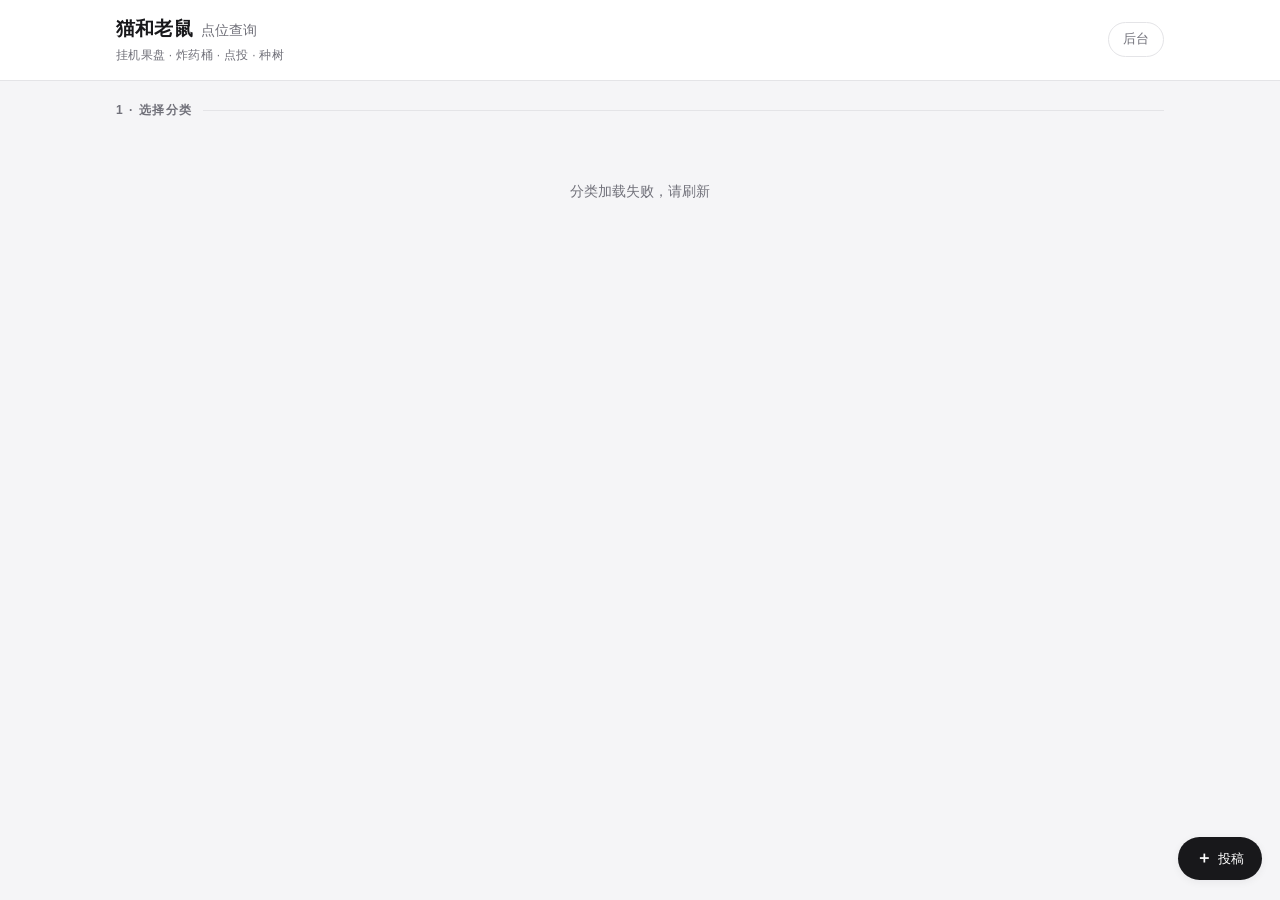
==== templates/index.html @ bf08dbe4 "init: Flask 骨架 + 分类/地图主题/具体地图三级联动前端" ====
<!DOCTYPE html>
<html lang="zh-CN">
<head>
  <meta charset="UTF-8">
  <meta name="viewport" content="width=device-width, initial-scale=1.0, viewport-fit=cover">
  <title>猫和老鼠手游 · 点位查询</title>
  <link rel="stylesheet" href="/static/css/style.css">
</head>
<body>

<header class="site-header">
  <div class="header-inner">
    <div class="header-left">
      <h1 class="logo">猫和老鼠<span>点位查询</span></h1>
      <p class="subtitle">挂机果盘 · 炸药桶 · 点投 · 种树</p>
    </div>
    <a class="header-link" href="/admin">后台</a>
  </div>
</header>

<main class="container">

  <!-- 第一层：分类 Tab -->
  <section class="layer" id="layer1">
    <div class="layer-label">1 · 选择分类</div>
    <div class="cat-tabs" id="catTabs"><!-- JS 渲染 --></div>
  </section>

  <!-- 第二层：地图主题 -->
  <section class="layer" id="layer2" hidden>
    <div class="layer-label">2 · 选择地图主题</div>
    <div class="chip-row" id="groupChips"><!-- JS 渲染 --></div>
  </section>

  <!-- 第三层：具体地图 -->
  <section class="layer" id="layer3" hidden>
    <div class="layer-label">3 · 选择具体地图</div>
    <div class="chip-row" id="mapChips"><!-- JS 渲染 --></div>
  </section>

  <!-- 点位网格 -->
  <section class="layer" id="pointsArea" hidden>
    <div class="layer-label" id="pointsTitle">点位展示</div>
    <div class="map-banner" id="mapBanner" hidden>
      <img src="" alt="" class="map-banner-img">
      <span class="map-banner-name"></span>
    </div>
    <div class="grid" id="pointsGrid"></div>
  </section>

</main>

<div class="fab-wrap">
  <button class="fab" id="openSubmit">＋<span>投稿</span></button>
</div>

<!-- 投稿弹窗 -->
<div class="modal-mask" id="submitModal" hidden>
  <div class="modal glass">
    <button class="modal-close" id="closeSubmit" aria-label="关闭">✕</button>
    <h2 class="modal-title">投稿新点位</h2>
    <form id="submitForm" enctype="multipart/form-data" novalidate>
      <div class="form-group">
        <label>分类</label>
        <select name="category_l1" id="fCat" required><option value="">请选择</option></select>
      </div>
      <div class="form-group">
        <label>地图主题</label>
        <select name="map_group_l2" id="fGroup" required disabled><option value="">先选分类</option></select>
      </div>
      <div class="form-group">
        <label>具体地图</label>
        <select name="map_name_l3" id="fMap" required disabled><option value="">先选主题</option></select>
      </div>
      <div class="form-group">
        <label>点位描述</label>
        <input type="text" name="title" id="fTitle" maxlength="60" placeholder="例：二楼右侧墙角，木桶堆旁" required>
      </div>
      <div class="form-group">
        <label>点位图片（PNG）</label>
        <div class="file-drop" id="fileDrop">
          <input type="file" name="image" id="fImage" accept=".png,.jpg,.jpeg,.webp,.gif,.bmp" required>
          <div class="file-hint" id="fileHint">点击或拖拽图片到这里</div>
          <img class="file-preview" id="filePreview" alt="预览" hidden>
        </div>
      </div>
      <div class="form-group">
        <label>投稿人邮箱（选填）</label>
        <input type="email" name="submitter_email" id="fEmail" placeholder="用于审核结果通知">
      </div>
      <div class="form-msg" id="formMsg" hidden></div>
      <button type="submit" class="btn-primary" id="submitBtn">提交投稿</button>
    </form>
  </div>
</div>

<!-- 原图查看弹窗 -->
<div class="modal-mask" id="lightbox" hidden>
  <div class="lightbox glass">
    <button class="modal-close" id="closeLightbox" aria-label="关闭">✕</button>
    <img id="lbImg" src="" alt="点位原图">
    <p id="lbTitle" class="lightbox-title"></p>
  </div>
</div>

<!-- 轻提示 -->
<div class="toast" id="toast" hidden></div>

<script src="/static/js/main.js"></script>
</body>
</html>
---- static/css/style.css ----
/* ============================================================
   猫和老鼠点位查询 · 简约中性主题
   风格参考 tjwiki：浅灰底、白卡片、细边框、克制的蓝色焦点
   ============================================================ */

:root {
  --bg: #f5f5f7;
  --surface: #ffffff;
  --surface-2: #fafafa;
  --border: #e4e4e7;
  --border-strong: #d4d4d8;
  --text: #18181b;
  --text-dim: #71717a;
  --accent: #2563eb;
  --accent-dark: #1d4ed8;
  --accent-soft: rgba(37, 99, 235, 0.06);
  --danger: #dc2626;
  --ok: #16a34a;
  --shadow-sm: 0 1px 2px rgba(24, 24, 27, 0.04);
  --shadow-md: 0 2px 8px rgba(24, 24, 27, 0.06);
  --radius: 10px;
}

* { margin: 0; padding: 0; box-sizing: border-box; }

html { -webkit-text-size-adjust: 100%; }

body {
  font-family: -apple-system, BlinkMacSystemFont, "PingFang SC", "Noto Sans SC",
    "Microsoft YaHei", "Segoe UI", Roboto, sans-serif;
  background: var(--bg);
  color: var(--text);
  line-height: 1.6;
  min-height: 100vh;
  padding-bottom: 96px;
  -webkit-font-smoothing: antialiased;
}

img { max-width: 100%; display: block; }
button { font-family: inherit; cursor: pointer; }
[hidden] { display: none !important; }

/* ---------------- 头部 ---------------- */

.site-header {
  background: var(--surface);
  border-bottom: 1px solid var(--border);
  position: sticky;
  top: 0;
  z-index: 50;
}

.header-inner {
  max-width: 1080px;
  margin: 0 auto;
  padding: 14px 16px;
  display: flex;
  align-items: center;
  justify-content: space-between;
  gap: 12px;
}

.header-left { min-width: 0; }

.logo {
  font-size: 19px;
  font-weight: 700;
  letter-spacing: 0.2px;
  display: flex;
  align-items: baseline;
  gap: 8px;
}
.logo span {
  color: var(--text-dim);
  font-size: 14px;
  font-weight: 500;
}
.subtitle {
  font-size: 12px;
  color: var(--text-dim);
  margin-top: 2px;
  letter-spacing: 0.3px;
}

.header-link {
  flex-shrink: 0;
  font-size: 13px;
  color: var(--text-dim);
  text-decoration: none;
  padding: 6px 14px;
  border: 1px solid var(--border);
  border-radius: 999px;
  transition: border-color 0.15s ease, color 0.15s ease;
}
.header-link:hover { border-color: var(--border-strong); color: var(--text); }

/* ---------------- 布局 ---------------- */

.container { max-width: 1080px; margin: 0 auto; padding: 20px 16px; }

.layer { margin-bottom: 24px; }

.layer-label {
  font-size: 12px;
  font-weight: 600;
  color: var(--text-dim);
  letter-spacing: 1.5px;
  margin-bottom: 12px;
  display: flex;
  align-items: center;
  gap: 10px;
}
.layer-label::after {
  content: "";
  flex: 1;
  height: 1px;
  background: var(--border);
}

.list-toolbar {
  display: flex;
  align-items: center;
  justify-content: space-between;
  gap: 10px;
}

/* ---------------- 第一层 Tab ---------------- */

.cat-tabs {
  display: grid;
  grid-template-columns: repeat(auto-fit, minmax(150px, 1fr));
  gap: 10px;
}

.cat-tab {
  padding: 13px 10px;
  border: 1px solid var(--border);
  border-radius: var(--radius);
  background: var(--surface);
  color: var(--text);
  font-size: 14px;
  font-weight: 600;
  text-align: center;
  transition: border-color 0.15s ease, background 0.15s ease, transform 0.15s ease;
}
.cat-tab:hover { border-color: var(--border-strong); transform: translateY(-1px); }
.cat-tab.active {
  background: var(--accent);
  border-color: var(--accent);
  color: #fff;
}

/* ---------------- 第二、三层 chip ---------------- */

.chip-row {
  display: flex;
  flex-wrap: wrap;
  gap: 8px;
}

.chip {
  padding: 7px 16px;
  border: 1px solid var(--border);
  border-radius: 999px;
  background: var(--surface);
  color: var(--text);
  font-size: 13px;
  font-weight: 500;
  transition: border-color 0.15s ease, background 0.15s ease, color 0.15s ease;
}
.chip:hover { border-color: var(--border-strong); }
.chip.active {
  background: var(--accent);
  border-color: var(--accent);
  color: #fff;
}

/* ---------------- 第二、三层：地图卡片 ---------------- */

.map-card-grid {
  display: grid;
  grid-template-columns: repeat(auto-fill, minmax(140px, 1fr));
  gap: 12px;
}

.map-card {
  display: flex;
  flex-direction: column;
  align-items: stretch;
  padding: 0;
  border: 1px solid var(--border);
  border-radius: var(--radius);
  background: var(--surface);
  overflow: hidden;
  text-align: left;
  transition: border-color 0.15s ease, box-shadow 0.15s ease, transform 0.15s ease;
}
.map-card:hover { border-color: var(--border-strong); transform: translateY(-2px); box-shadow: var(--shadow-md); }
.map-card.active {
  border-color: var(--accent);
  box-shadow: 0 0 0 1px var(--accent) inset;
}
.map-card-thumb {
  position: relative;
  display: block;
  width: 100%;
  padding-top: 100%; /* 1:1：主题缩略图均为正方形，完整显示不裁剪 */
  overflow: hidden;
  background: var(--surface-2);
}
.map-card-thumb img {
  position: absolute;
  inset: 0;
  width: 100%;
  height: 100%;
  object-fit: cover;
  transition: transform 0.25s ease;
}
.map-card-placeholder {
  position: absolute;
  inset: 0;
  background: var(--surface-2);
}
.map-card:hover .map-card-thumb img { transform: scale(1.03); }
.map-card-name {
  display: block;
  padding: 8px 10px 9px;
  font-size: 13px;
  font-weight: 600;
  line-height: 1.4;
  white-space: nowrap;
  overflow: hidden;
  text-overflow: ellipsis;
}
.map-card.active .map-card-name { color: var(--accent); }

/* ---------------- 地图整图横幅 ---------------- */

.map-banner {
  position: relative;
  border-radius: var(--radius);
  overflow: hidden;
  border: 1px solid var(--border);
  background: var(--surface-2);
  margin-bottom: 16px;
}
.map-banner-img {
  width: 100%;
  max-height: 360px;
  object-fit: contain; /* 整图比例差异大（1.26~4.34），contain 保证完整显示不裁剪 */
  display: block;
  margin: 0 auto;
}
.map-banner-name {
  position: absolute;
  left: 12px;
  bottom: 12px;
  padding: 5px 14px;
  border-radius: 999px;
  background: rgba(24, 24, 27, 0.72);
  color: #fff;
  font-size: 13px;
  font-weight: 600;
  backdrop-filter: blur(4px);
}

/* ---------------- 点位网格 ---------------- */

.grid {
  display: grid;
  grid-template-columns: repeat(auto-fill, minmax(160px, 1fr));
  gap: 14px;
}

.point-card {
  border-radius: var(--radius);
  overflow: hidden;
  background: var(--surface);
  border: 1px solid var(--border);
  color: var(--text);
  cursor: pointer;
  transition: border-color 0.15s ease, box-shadow 0.15s ease, transform 0.15s ease;
}
.point-card:hover {
  border-color: var(--border-strong);
  transform: translateY(-2px);
  box-shadow: var(--shadow-md);
}

.thumb-wrap {
  aspect-ratio: 1 / 1;
  overflow: hidden;
  background: var(--surface-2);
}
.thumb-wrap img {
  width: 100%;
  height: 100%;
  object-fit: cover;
  opacity: 0;
  transition: opacity 0.3s ease;
}
.thumb-wrap img.loaded { opacity: 1; }

.card-body { padding: 9px 10px 11px; }
.card-title {
  font-size: 13px;
  font-weight: 600;
  line-height: 1.45;
  display: -webkit-box;
  -webkit-line-clamp: 2;
  -webkit-box-orient: vertical;
  overflow: hidden;
}

/* ---------------- 骨架屏 ---------------- */

.skeleton-card {
  border-radius: var(--radius);
  background: var(--surface);
  border: 1px solid var(--border);
  overflow: hidden;
}
.skeleton-block {
  position: relative;
  overflow: hidden;
  background: var(--surface-2);
}
.skeleton-block::after {
  content: "";
  position: absolute;
  inset: 0;
  transform: translateX(-100%);
  background: linear-gradient(90deg, transparent, rgba(255, 255, 255, 0.7), transparent);
  animation: shimmer 1.3s infinite;
}
@keyframes shimmer {
  100% { transform: translateX(100%); }
}
.sk-img { aspect-ratio: 1 / 1; }
.sk-line { height: 12px; margin: 8px 10px 6px; border-radius: 6px; }
.sk-line.short { width: 55%; }

.empty, .loading-text {
  text-align: center;
  color: var(--text-dim);
  padding: 48px 0;
  font-size: 14px;
}

/* ---------------- 投稿 FAB ---------------- */

.fab-wrap {
  position: fixed;
  right: 18px;
  bottom: 20px;
  z-index: 60;
}
.fab {
  display: flex;
  align-items: center;
  gap: 6px;
  padding: 11px 18px;
  border: none;
  border-radius: 999px;
  background: var(--text);
  color: #fff;
  font-size: 16px;
  font-weight: 600;
  box-shadow: var(--shadow-md);
  transition: background 0.15s ease, transform 0.15s ease;
}
.fab:hover { background: #3f3f46; transform: scale(1.03); }
.fab span { font-size: 13px; font-weight: 500; }

/* ---------------- 弹窗 ---------------- */

.modal-mask {
  position: fixed;
  inset: 0;
  background: rgba(24, 24, 27, 0.45);
  display: flex;
  align-items: center;
  justify-content: center;
  padding: 16px;
  z-index: 100;
  animation: fadeIn 0.2s ease;
}
@keyframes fadeIn { from { opacity: 0; } to { opacity: 1; } }

.glass {
  background: var(--surface);
  border: 1px solid var(--border);
  border-radius: 14px;
  box-shadow: var(--shadow-md);
}

.modal {
  position: relative;
  width: 100%;
  max-width: 460px;
  max-height: 90vh;
  overflow-y: auto;
  padding: 26px 22px;
  color: var(--text);
}
.modal-title { font-size: 18px; margin-bottom: 18px; font-weight: 700; }

.modal-close {
  position: absolute;
  top: 12px;
  right: 12px;
  width: 32px;
  height: 32px;
  border: none;
  border-radius: 50%;
  background: var(--surface-2);
  color: var(--text-dim);
  font-size: 15px;
  transition: background 0.15s ease, color 0.15s ease;
}
.modal-close:hover { background: var(--border); color: var(--text); }

.form-group { margin-bottom: 15px; }
.form-group label {
  display: block;
  font-size: 12px;
  color: var(--text-dim);
  margin-bottom: 6px;
  font-weight: 600;
}
.form-group select,
.form-group input[type="text"],
.form-group input[type="email"],
.form-group input[type="password"],
.login-card input,
.file-row-title {
  width: 100%;
  padding: 9px 12px;
  border: 1px solid var(--border);
  border-radius: 8px;
  background: var(--surface);
  color: var(--text);
  font-size: 14px;
  outline: none;
  transition: border-color 0.15s ease;
}
.form-group select:focus,
.form-group input:focus,
.login-card input:focus,
.file-row-title:focus {
  border-color: var(--accent);
}
.form-group select option { color: var(--text); background: #fff; }
.form-group select:disabled { opacity: 0.5; cursor: not-allowed; }

.file-drop {
  position: relative;
  border: 1.5px dashed var(--border-strong);
  border-radius: 10px;
  padding: 14px;
  text-align: center;
  cursor: pointer;
  transition: border-color 0.15s ease, background 0.15s ease;
}
.file-drop:hover, .file-drop.dragover { border-color: var(--accent); background: var(--accent-soft); }
.file-drop input[type="file"] {
  position: absolute;
  inset: 0;
  opacity: 0;
  cursor: pointer;
}
.file-hint { font-size: 13px; color: var(--text-dim); padding: 18px 0; }
.file-preview { max-height: 180px; margin: 0 auto; border-radius: 8px; }

.file-list { margin-top: 12px; display: flex; flex-direction: column; gap: 10px; }
.file-row {
  display: flex;
  gap: 10px;
  align-items: center;
  padding: 10px;
  border: 1px solid var(--border);
  border-radius: 10px;
  background: var(--surface);
}
.file-row-thumb {
  width: 56px;
  height: 56px;
  object-fit: cover;
  border-radius: 8px;
  flex-shrink: 0;
  background: var(--surface-2);
}
.file-row-info { flex: 1; min-width: 0; display: flex; flex-direction: column; gap: 6px; }
.file-row-name {
  font-size: 12px;
  color: var(--text-dim);
  white-space: nowrap;
  overflow: hidden;
  text-overflow: ellipsis;
}

.form-msg {
  font-size: 13px;
  padding: 9px 12px;
  border-radius: 8px;
  margin-bottom: 12px;
}
.form-msg.error { background: rgba(220, 38, 38, 0.06); color: var(--danger); border: 1px solid rgba(220, 38, 38, 0.2); }
.form-msg.ok { background: rgba(22, 163, 74, 0.06); color: var(--ok); border: 1px solid rgba(22, 163, 74, 0.2); }

.btn-primary {
  width: 100%;
  padding: 11px;
  border: none;
  border-radius: 8px;
  background: var(--accent);
  color: #fff;
  font-size: 15px;
  font-weight: 600;
  transition: background 0.15s ease;
}
.btn-primary:hover { background: var(--accent-dark); }
.btn-primary:disabled { opacity: 0.6; cursor: not-allowed; }

/* ---------------- 原图灯箱 ---------------- */

.lightbox {
  max-width: 92vw;
  max-height: 92vh;
  overflow: hidden;
  padding: 16px;
  text-align: center;
}
.lightbox img {
  max-width: 100%;
  max-height: 76vh;
  border-radius: 10px;
  object-fit: contain;
}
.lightbox-title {
  margin-top: 12px;
  font-size: 14px;
  color: var(--text-dim);
}

/* ---------------- 提示 Toast ---------------- */

.toast {
  position: fixed;
  left: 50%;
  bottom: 90px;
  transform: translateX(-50%);
  background: #27272a;
  color: #fff;
  padding: 10px 20px;
  border-radius: 999px;
  font-size: 13px;
  z-index: 200;
  box-shadow: var(--shadow-md);
  animation: fadeIn 0.25s ease;
}

/* ---------------- 后台 ---------------- */

.admin-body { padding-bottom: 30px; }

.btn-ghost {
  padding: 7px 16px;
  border: 1px solid var(--border);
  border-radius: 999px;
  background: var(--surface);
  color: var(--text-dim);
  font-size: 13px;
  transition: border-color 0.15s ease, color 0.15s ease;
}
.btn-ghost:hover { border-color: var(--border-strong); color: var(--text); }

.admin-tabs { display: flex; flex-wrap: wrap; gap: 8px; margin-bottom: 20px; }

.admin-list { display: flex; flex-direction: column; gap: 12px; }

.admin-card {
  display: flex;
  gap: 14px;
  align-items: center;
  padding: 12px;
}
.admin-thumb {
  width: 84px;
  height: 84px;
  object-fit: cover;
  border-radius: 8px;
  cursor: pointer;
  flex-shrink: 0;
  background: var(--surface-2);
}
.admin-info { flex: 1; min-width: 0; }
.admin-title { font-size: 15px; font-weight: 700; margin-bottom: 4px; }
.admin-meta { font-size: 12px; color: var(--text-dim); margin-top: 2px; word-break: break-all; }
.admin-actions { display: flex; flex-direction: column; gap: 8px; flex-shrink: 0; }

.btn-ok, .btn-no {
  padding: 7px 16px;
  border: none;
  border-radius: 999px;
  font-size: 13px;
  font-weight: 600;
  color: #fff;
}
.btn-ok { background: var(--ok); }
.btn-no { background: var(--danger); }

/* ---------------- 登录页 ---------------- */

.login-wrap {
  min-height: 100vh;
  display: flex;
  align-items: center;
  justify-content: center;
  padding: 16px;
}
.login-card {
  width: 100%;
  max-width: 380px;
  padding: 32px 26px;
}
.login-logo { font-size: 20px; text-align: center; margin-bottom: 24px; font-weight: 700; }

/* ---------------- 响应式微调 ---------------- */

@media (max-width: 480px) {
  .grid { grid-template-columns: repeat(2, 1fr); gap: 12px; }
  .cat-tabs { grid-template-columns: repeat(2, 1fr); }
  .cat-tab { font-size: 13px; padding: 11px 8px; }
  .fab span { display: none; }
  .fab { padding: 14px; }
  .admin-card { flex-wrap: wrap; }
  .admin-actions { flex-direction: row; width: 100%; }
  .admin-actions button { flex: 1; }
}

@media (min-width: 720px) {
  .grid { grid-template-columns: repeat(auto-fill, minmax(190px, 1fr)); }
}
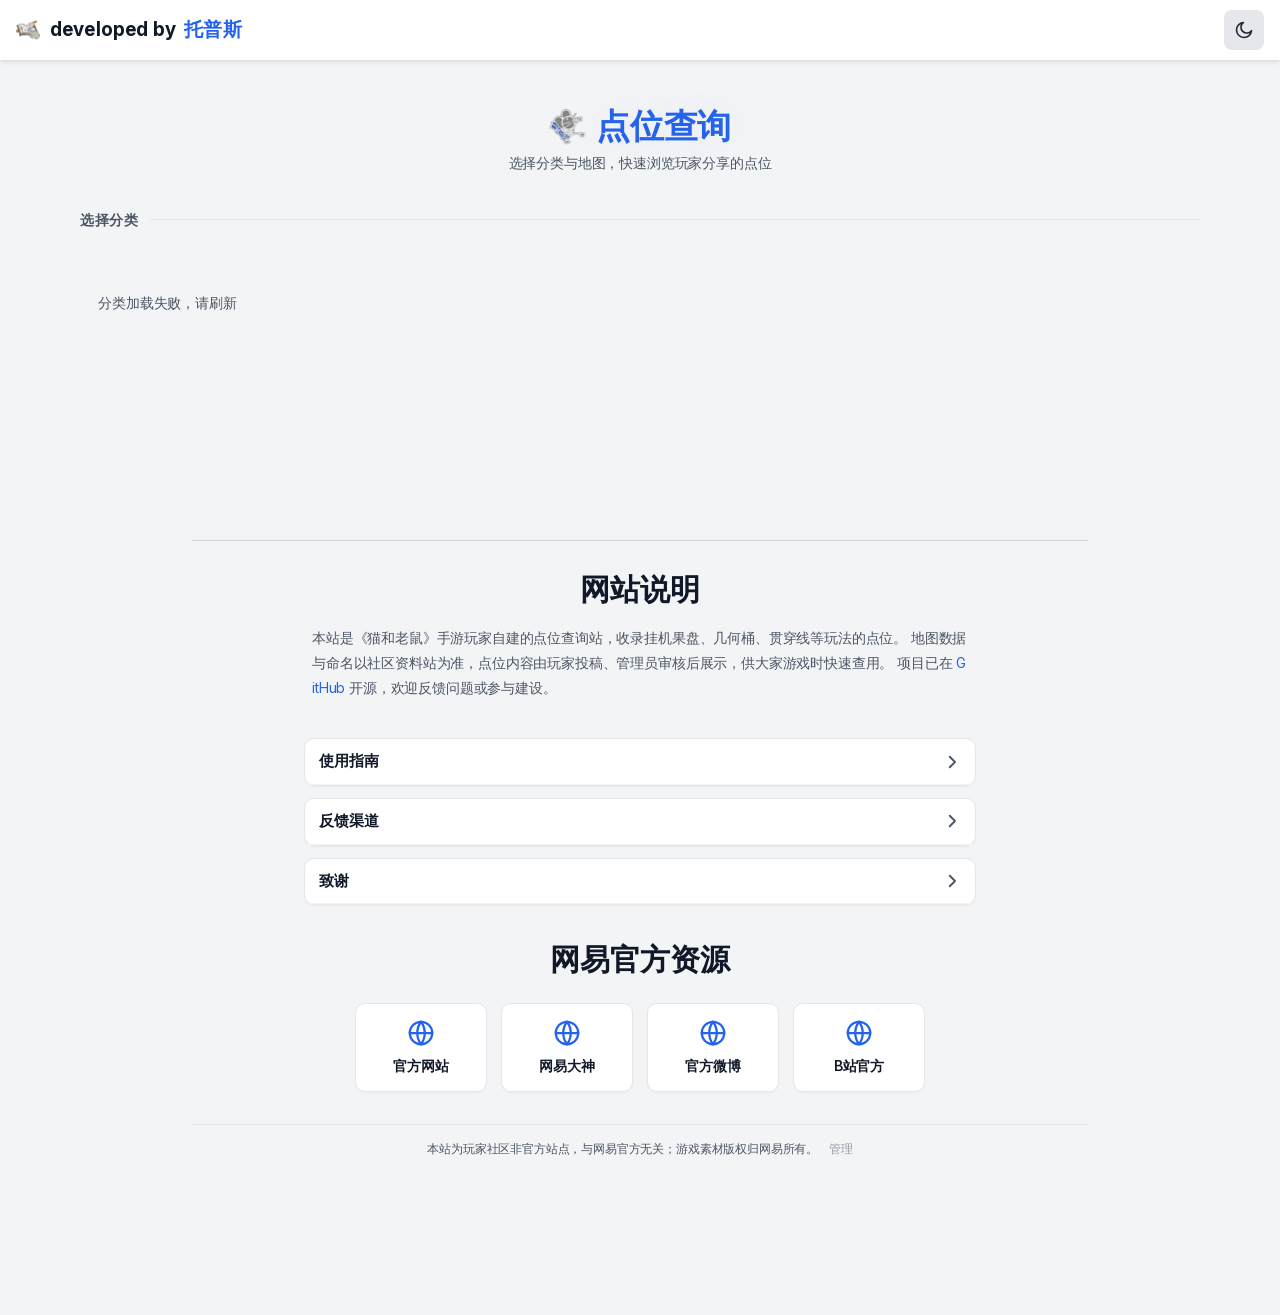
==== commit 7c05361c: "feat: 卡片hover特效对齐tjwiki，后台入口改页脚低调管理链接" ====
--- a/templates/index.html
+++ b/templates/index.html
@@ -3,44 +3,93 @@
 <head>
   <meta charset="UTF-8">
   <meta name="viewport" content="width=device-width, initial-scale=1.0, viewport-fit=cover">
-  <title>猫和老鼠手游 · 点位查询</title>
+  <title>道具点位查询</title>
+  <link rel="icon" type="image/png" href="/static/images/mice/莱恩.png">
+  <script src="/static/js/theme.js"></script>
   <link rel="stylesheet" href="/static/css/style.css">
 </head>
 <body>
 
 <header class="site-header">
   <div class="header-inner">
-    <div class="header-left">
-      <h1 class="logo">猫和老鼠<span>点位查询</span></h1>
-      <p class="subtitle">挂机果盘 · 炸药桶 · 点投 · 种树</p>
-    </div>
-    <a class="header-link" href="/admin">后台</a>
+    <span class="logo"><img class="logo-icon" src="/static/images/icons/inquiry.png" alt="">developed by <a class="logo-credit" href="https://space.bilibili.com/489447581" target="_blank" rel="noopener noreferrer">托普斯</a></span>
+    <nav class="header-nav">
+      <button class="nav-icon-btn" id="darkToggle" aria-label="切换深色模式">
+        <svg class="icon-sun" fill="none" viewBox="0 0 24 24" stroke="currentColor" stroke-width="2">
+          <circle cx="12" cy="12" r="5" stroke="currentColor" stroke-width="2"/>
+          <path stroke-linecap="round" stroke-linejoin="round" stroke-width="2"
+                d="M12 1v2M12 21v2M4.22 4.22l1.42 1.42M18.36 18.36l1.42 1.42M1 12h2M21 12h2M4.22 19.78l1.42-1.42M18.36 5.64l1.42-1.42"/>
+        </svg>
+        <svg class="icon-moon" fill="none" viewBox="0 0 24 24" stroke="currentColor" stroke-width="2">
+          <path stroke-linecap="round" stroke-linejoin="round" stroke-width="2"
+                d="M21 12.79A9 9 0 1111.21 3a7 7 0 109.79 9.79z"/>
+        </svg>
+      </button>
+    </nav>
   </div>
 </header>
 
 <main class="container">
 
-  <!-- 第一层：分类 Tab -->
+  <header class="page-header">
+    <h1 class="page-title"><img class="page-title-icon" src="/static/images/mouseSkills/莱恩1-蓝图.png" alt="">点位查询</h1>
+    
+    <p class="page-sub">选择分类与地图，快速浏览玩家分享的点位</p>
+  </header>
+
+  <!-- 第一层：分类 -->
   <section class="layer" id="layer1">
-    <div class="layer-label">1 · 选择分类</div>
+    <div class="layer-label"> 选择分类</div>
     <div class="cat-tabs" id="catTabs"><!-- JS 渲染 --></div>
   </section>
 
-  <!-- 第二层：地图主题 -->
+  <!-- 第二层：地图主题（分类介绍已并入本页） -->
   <section class="layer" id="layer2" hidden>
-    <div class="layer-label">2 · 选择地图主题</div>
-    <div class="chip-row" id="groupChips"><!-- JS 渲染 --></div>
-  </section>
-
-  <!-- 第三层：具体地图 -->
+    <div class="list-toolbar">
+      <button class="btn-ghost" id="backToCats">← 返回分类</button>
+      <div class="layer-label"> 选择地图主题</div>
+    </div>
+    <div class="intro-card glass">
+      <div class="intro-media">
+        <img id="introIcon" src="" alt="">
+      </div>
+      <div class="intro-body">
+        <h2 class="intro-title" id="introTitle"></h2>
+        <p class="intro-desc" id="introDesc"></p>
+        <ul class="intro-tips" id="introTips"></ul>
+      </div>
+    </div>
+    <!-- 分类投稿预览：点入分类即展示该分类下已审核点位（避免投稿少显单薄） -->
+    <div class="preview-block" id="catPreview" hidden>
+      <div class="layer-label">本分类投稿预览</div>
+      <div class="grid" id="catPreviewGrid"></div>
+    </div>
+
+    <div class="map-card-grid" id="groupChips"><!-- JS 渲染 --></div>
+  </section>
+
+  <!-- 具体地图 -->
   <section class="layer" id="layer3" hidden>
-    <div class="layer-label">3 · 选择具体地图</div>
-    <div class="chip-row" id="mapChips"><!-- JS 渲染 --></div>
+    <div class="list-toolbar">
+      <button class="btn-ghost" id="backToGroups">← 返回主题</button>
+      <div class="layer-label">选择具体地图</div>
+    </div>
+
+    <!-- 主题投稿预览：点入地图大类即展示该主题下已审核点位 -->
+    <div class="preview-block" id="groupPreview" hidden>
+      <div class="layer-label">本主题投稿预览</div>
+      <div class="grid" id="groupPreviewGrid"></div>
+    </div>
+
+    <div class="map-card-grid" id="mapChips"><!-- JS 渲染 --></div>
   </section>
 
   <!-- 点位网格 -->
   <section class="layer" id="pointsArea" hidden>
-    <div class="layer-label" id="pointsTitle">点位展示</div>
+    <div class="list-toolbar">
+      <button class="btn-ghost" id="backToMaps">← 返回具体地图</button>
+      <div class="layer-label" id="pointsTitle">点位展示</div>
+    </div>
     <div class="map-banner" id="mapBanner" hidden>
       <img src="" alt="" class="map-banner-img">
       <span class="map-banner-name"></span>
@@ -50,9 +99,121 @@
 
 </main>
 
-<div class="fab-wrap">
-  <button class="fab" id="openSubmit">＋<span>投稿</span></button>
-</div>
+<!-- 右下角投稿卡片（随浏览层级自动预填字段） -->
+<button class="submit-fab" id="fabSubmit" hidden>
+  <svg viewBox="0 0 24 24" fill="none" stroke="currentColor" stroke-width="2" aria-hidden="true">
+    <path stroke-linecap="round" stroke-linejoin="round" d="M12 5v14M5 12h14"/>
+  </svg>
+  <span>投稿</span>
+</button>
+
+<!-- 首页底部（1:1 仿 tjwiki：分隔线 + 网站说明 + CollapseCard 折叠卡 + 站点磁贴 + 版权行） -->
+<footer class="site-footer">
+  <div class="container">
+
+    <!-- 分隔线 -->
+    <div class="footer-divider"></div>
+
+    <!-- 网站说明 -->
+    <section class="footer-about" aria-label="网站说明">
+      <h2 class="footer-about-title">网站说明</h2>
+      <div class="footer-about-body">
+        <p>
+          本站是《猫和老鼠》手游玩家自建的点位查询站，收录挂机果盘、几何桶、贯穿线等玩法的点位。
+          地图数据与命名以社区资料站为准，点位内容由玩家投稿、管理员审核后展示，供大家游戏时快速查用。
+          项目已在 <a class="footer-link" href="https://github.com/Topps2025/TJ_map" target="_blank" rel="noopener noreferrer">GitHub</a> 开源，欢迎反馈问题或参与建设。
+        </p>
+      </div>
+    </section>
+
+    <!-- 折叠卡片（仿 tjwiki CollapseCard） -->
+    <div class="footer-cards">
+      <details class="wiki-card">
+        <summary class="wiki-card-head">
+          <span class="wiki-card-title">使用指南</span>
+          <svg class="chevron" viewBox="0 0 24 24" fill="none" stroke="currentColor" stroke-width="2.5" aria-hidden="true">
+            <path stroke-linecap="round" stroke-linejoin="round" d="M19 9l-7 7-7-7"/>
+          </svg>
+        </summary>
+        <div class="wiki-card-body">
+          <ol class="footer-list">
+            <li>① 顶部选择分类 → 地图主题 → 具体地图，浏览已审核点位</li>
+            <li>② 点击点位卡片可查看原图与描述，多图可左右翻页</li>
+            <li>③ 点开地图大类或具体地图后，点击右下角「投稿」卡片上传点位截图，分类与地图会自动填好</li>
+            <li>④ 投稿经管理员审核通过后，将在对应地图下展示</li>
+          </ol>
+        </div>
+      </details>
+
+      <details class="wiki-card">
+        <summary class="wiki-card-head">
+          <span class="wiki-card-title">反馈渠道</span>
+          <svg class="chevron" viewBox="0 0 24 24" fill="none" stroke="currentColor" stroke-width="2.5" aria-hidden="true">
+            <path stroke-linecap="round" stroke-linejoin="round" d="M19 9l-7 7-7-7"/>
+          </svg>
+        </summary>
+        <div class="wiki-card-body">
+          <p>网站问题、点位纠错或建议，请发送邮件至：<a class="footer-link" href="mailto:1248185594@qq.com">1248185594@qq.com</a></p>
+          <p class="footer-muted">也欢迎在 <a class="footer-link" href="https://github.com/Topps2025/TJ_map" target="_blank" rel="noopener noreferrer">GitHub</a> 提交 Issue 反馈</p>
+        </div>
+      </details>
+
+      <details class="wiki-card">
+        <summary class="wiki-card-head">
+          <span class="wiki-card-title">致谢</span>
+          <svg class="chevron" viewBox="0 0 24 24" fill="none" stroke="currentColor" stroke-width="2.5" aria-hidden="true">
+            <path stroke-linecap="round" stroke-linejoin="round" d="M19 9l-7 7-7-7"/>
+          </svg>
+        </summary>
+        <div class="wiki-card-body">
+          <p class="footer-muted">感谢所有投稿人、审核管理员与测试玩家；致谢名单持续更新中......</p>
+          <p class="thanks-line">
+            <a class="footer-link" href="https://tjwiki.com" target="_blank" rel="noopener noreferrer">猫鼠wiki</a>
+            <a class="footer-link" href="https://space.bilibili.com/1824497379" target="_blank" rel="noopener noreferrer">牛牛</a>
+            <a class="footer-link" href="https://space.bilibili.com/610046657" target="_blank" rel="noopener noreferrer">裕博yb</a>
+            <a class="footer-link" href="https://space.bilibili.com/34094591" target="_blank" rel="noopener noreferrer">摸鱼酵母</a>
+          </p>
+        </div>
+      </details>
+    </div>
+
+    <!-- 网易官方资源（站点磁贴卡片，仿 tjwiki 站点列表 ActionTile） -->
+    <div class="footer-sites-wrap">
+      <h2 class="footer-sites-title">网易官方资源</h2>
+      <div class="footer-sites">
+        <a class="site-tile" href="https://tom.163.com/" target="_blank" rel="noopener noreferrer">
+          <svg class="site-tile-icon" viewBox="0 0 24 24" fill="none" stroke="currentColor" stroke-width="1.8" aria-hidden="true">
+            <circle cx="12" cy="12" r="9"/><path stroke-linecap="round" d="M3 12h18M12 3a15 15 0 0 1 0 18M12 3a15 15 0 0 0 0 18"/>
+          </svg>
+          <span class="site-tile-name">官方网站</span>
+        </a>
+        <a class="site-tile" href="https://ds.163.com/user/9c1c00448e28455781e8fde62830160d/" target="_blank" rel="noopener noreferrer">
+          <svg class="site-tile-icon" viewBox="0 0 24 24" fill="none" stroke="currentColor" stroke-width="1.8" aria-hidden="true">
+            <circle cx="12" cy="12" r="9"/><path stroke-linecap="round" d="M3 12h18M12 3a15 15 0 0 1 0 18M12 3a15 15 0 0 0 0 18"/>
+          </svg>
+          <span class="site-tile-name">网易大神</span>
+        </a>
+        <a class="site-tile" href="https://weibo.com/tnj163" target="_blank" rel="noopener noreferrer">
+          <svg class="site-tile-icon" viewBox="0 0 24 24" fill="none" stroke="currentColor" stroke-width="1.8" aria-hidden="true">
+            <circle cx="12" cy="12" r="9"/><path stroke-linecap="round" d="M3 12h18M12 3a15 15 0 0 1 0 18M12 3a15 15 0 0 0 0 18"/>
+          </svg>
+          <span class="site-tile-name">官方微博</span>
+        </a>
+        <a class="site-tile" href="https://space.bilibili.com/298683153" target="_blank" rel="noopener noreferrer">
+          <svg class="site-tile-icon" viewBox="0 0 24 24" fill="none" stroke="currentColor" stroke-width="1.8" aria-hidden="true">
+            <circle cx="12" cy="12" r="9"/><path stroke-linecap="round" d="M3 12h18M12 3a15 15 0 0 1 0 18M12 3a15 15 0 0 0 0 18"/>
+          </svg>
+          <span class="site-tile-name">B站官方</span>
+        </a>
+      </div>
+    </div>
+
+    <p class="footer-copyright">
+      本站为玩家社区非官方站点，与网易官方无关；游戏素材版权归网易所有。
+      <a class="footer-admin" href="/admin" rel="nofollow">管理</a>
+    </p>
+  </div>
+</footer>
 
 <!-- 投稿弹窗 -->
 <div class="modal-mask" id="submitModal" hidden>
@@ -69,24 +230,34 @@
         <select name="map_group_l2" id="fGroup" required disabled><option value="">先选分类</option></select>
       </div>
       <div class="form-group">
-        <label>具体地图</label>
-        <select name="map_name_l3" id="fMap" required disabled><option value="">先选主题</option></select>
-      </div>
-      <div class="form-group">
-        <label>点位描述</label>
-        <input type="text" name="title" id="fTitle" maxlength="60" placeholder="例：二楼右侧墙角，木桶堆旁" required>
-      </div>
-      <div class="form-group">
-        <label>点位图片（PNG）</label>
+        <label>具体地图（可多选）</label>
+        <div class="map-check-grid" id="fMapList">
+          <p class="form-hint">请先选择地图主题</p>
+        </div>
+      </div>
+      <div class="form-group">
+        <label>标题</label>
+        <input type="text" name="title" id="fTitle" maxlength="60" required>
+      </div>
+      <div class="form-group">
+        <label>点位描述（选填）</label>
+        <textarea name="description" id="fDesc" rows="3" maxlength="300"></textarea>
+      </div>
+      <div class="form-group">
+        <label>点位图片（PNG，可多选）</label>
         <div class="file-drop" id="fileDrop">
-          <input type="file" name="image" id="fImage" accept=".png,.jpg,.jpeg,.webp,.gif,.bmp" required>
-          <div class="file-hint" id="fileHint">点击或拖拽图片到这里</div>
-          <img class="file-preview" id="filePreview" alt="预览" hidden>
-        </div>
-      </div>
-      <div class="form-group">
-        <label>投稿人邮箱（选填）</label>
-        <input type="email" name="submitter_email" id="fEmail" placeholder="用于审核结果通知">
+          <input type="file" name="images" id="fImage" accept=".png,.jpg,.jpeg,.webp,.gif,.bmp" multiple required>
+          <div class="file-hint" id="fileHint">点击或拖拽多张图片到这里</div>
+        </div>
+        <div class="file-list" id="fFileList"></div>
+      </div>
+      <div class="form-group">
+        <label>投稿人</label>
+        <input type="text" name="submitter" id="fSubmitter" maxlength="30" placeholder="你的称呼，用于邮件问候" required>
+      </div>
+      <div class="form-group">
+        <label>投稿人邮箱</label>
+        <input type="email" name="submitter_email" id="fEmail" placeholder="用于审核结果通知" required>
       </div>
       <div class="form-msg" id="formMsg" hidden></div>
       <button type="submit" class="btn-primary" id="submitBtn">提交投稿</button>
@@ -94,12 +265,15 @@
   </div>
 </div>
 
-<!-- 原图查看弹窗 -->
+<!-- 原图查看弹窗（支持多图翻页） -->
 <div class="modal-mask" id="lightbox" hidden>
   <div class="lightbox glass">
     <button class="modal-close" id="closeLightbox" aria-label="关闭">✕</button>
+    <button class="lb-nav lb-prev" id="lbPrev" aria-label="上一张">‹</button>
     <img id="lbImg" src="" alt="点位原图">
+    <button class="lb-nav lb-next" id="lbNext" aria-label="下一张">›</button>
     <p id="lbTitle" class="lightbox-title"></p>
+    <p id="lbDesc" class="lightbox-desc" hidden></p>
   </div>
 </div>
 
--- a/static/css/style.css
+++ b/static/css/style.css
@@ -1,120 +1,308 @@
 /* ============================================================
-   猫和老鼠点位查询 · 简约中性主题
-   风格参考 tjwiki：浅灰底、白卡片、细边框、克制的蓝色焦点
+   猫和老鼠点位查询 · 前端风格重构
+   仿照 tjwiki（Tom-and-jerry-chase-wiki）设计语言：
+   浅灰底 / 白卡片 / 克制的蓝色焦点 / 大号展示标题 / 深色模式
    ============================================================ */
 
+/* ---------------- 字体 ---------------- */
+
+@font-face {
+  font-family: 'InterVariable';
+  src: url('/static/fonts/InterVariable.woff2') format('woff2');
+  font-weight: 100 900;
+  font-style: normal;
+  font-display: swap;
+}
+
+/* ---------------- 设计令牌（Token） ---------------- */
+
 :root {
-  --bg: #f5f5f7;
-  --surface: #ffffff;
-  --surface-2: #fafafa;
-  --border: #e4e4e7;
-  --border-strong: #d4d4d8;
-  --text: #18181b;
-  --text-dim: #71717a;
-  --accent: #2563eb;
-  --accent-dark: #1d4ed8;
-  --accent-soft: rgba(37, 99, 235, 0.06);
-  --danger: #dc2626;
-  --ok: #16a34a;
-  --shadow-sm: 0 1px 2px rgba(24, 24, 27, 0.04);
-  --shadow-md: 0 2px 8px rgba(24, 24, 27, 0.06);
-  --radius: 10px;
-}
+  /* 页面画布 */
+  --wiki-background: #f3f4f6;            /* gray-100 */
+  --wiki-foreground: #111827;            /* gray-900 */
+  --wiki-surface: #ffffff;
+  --wiki-surface-raised: #ffffff;
+  --wiki-muted-foreground: #4b5563;      /* gray-600 */
+  --wiki-border: #e5e7eb;                /* gray-200 */
+  --wiki-border-strong: #d1d5db;         /* gray-300 */
+  --wiki-focus: #3b82f6;                 /* blue-500 */
+
+  /* 焦点色 */
+  --wiki-primary: #2563eb;               /* blue-600 */
+  --wiki-primary-hover: #1d4ed8;         /* blue-700 */
+  --wiki-primary-soft: rgba(37, 99, 235, 0.08);
+
+  /* 语义色 */
+  --wiki-danger: #dc2626;
+  --wiki-danger-soft: rgba(220, 38, 38, 0.07);
+  --wiki-ok: #16a34a;
+  --wiki-ok-soft: rgba(22, 163, 74, 0.07);
+
+  /* 阴影 */
+  --wiki-shadow-card: 0 2px 6px rgba(0, 0, 0, 0.05);
+  --wiki-shadow-card-hover: 0 12px 24px rgba(37, 99, 235, 0.12), 0 4px 12px rgba(0, 0, 0, 0.04);
+  --wiki-shadow-button: 0 1px 3px rgba(0, 0, 0, 0.1);
+  --wiki-shadow-nav: 0 2px 4px rgba(0, 0, 0, 0.1);
+
+  /* 圆角 */
+  --radius-sm: 6px;
+  --radius-md: 8px;
+  --radius-lg: 10px;
+  --radius-xl: 12px;
+
+  /* 布局 */
+  --nav-height: 64px;
+
+  /* 字体栈 */
+  --font-sans-stack:
+    'InterVariable', 'Noto Sans SC', 'PingFang SC', 'Microsoft YaHei',
+    'Source Han Sans SC', 'Helvetica Neue', Arial, sans-serif;
+  --font-display-stack:
+    'InterVariable', 'LXGW WenKai', 'Noto Serif SC', 'Source Han Serif SC',
+    'Songti SC', 'Times New Roman', serif;
+
+  color-scheme: light;
+}
+
+.dark {
+  --wiki-background: #0f172a;            /* slate-900 */
+  --wiki-foreground: #e2e8f0;            /* slate-200 */
+  --wiki-surface: #1e293b;               /* slate-800 */
+  --wiki-surface-raised: #1e293b;
+  --wiki-muted-foreground: #9ca3af;      /* gray-400 */
+  --wiki-border: #334155;                /* slate-700 */
+  --wiki-border-strong: #475569;         /* slate-600 */
+  --wiki-focus: #60a5fa;                 /* blue-400 */
+  --wiki-primary: #2563eb;               /* blue-600 */
+  --wiki-primary-hover: #3b82f6;         /* blue-500 */
+  --wiki-primary-soft: rgba(37, 99, 235, 0.18);
+  --wiki-danger-soft: rgba(248, 113, 113, 0.12);
+  --wiki-ok-soft: rgba(52, 211, 153, 0.12);
+
+  --wiki-shadow-card: 0 2px 6px rgba(0, 0, 0, 0.3);
+  --wiki-shadow-card-hover: 0 12px 32px rgba(37, 99, 235, 0.25), 0 8px 16px rgba(0, 0, 0, 0.25);
+  --wiki-shadow-button: 0 1px 3px rgba(0, 0, 0, 0.3);
+  --wiki-shadow-nav: 0 2px 4px rgba(0, 0, 0, 0.3);
+
+  color-scheme: dark;
+}
+
+/* ---------------- 基础 ---------------- */
 
 * { margin: 0; padding: 0; box-sizing: border-box; }
 
-html { -webkit-text-size-adjust: 100%; }
+html { -webkit-text-size-adjust: 100%; scroll-behavior: smooth; }
 
 body {
-  font-family: -apple-system, BlinkMacSystemFont, "PingFang SC", "Noto Sans SC",
-    "Microsoft YaHei", "Segoe UI", Roboto, sans-serif;
-  background: var(--bg);
-  color: var(--text);
-  line-height: 1.6;
+  font-family: var(--font-sans-stack);
+  background: var(--wiki-background);
+  color: var(--wiki-foreground);
+  line-height: 1.65;
+  letter-spacing: -0.01em;
   min-height: 100vh;
   padding-bottom: 96px;
   -webkit-font-smoothing: antialiased;
+  -moz-osx-font-smoothing: grayscale;
+  transition: background-color 0.35s ease, color 0.35s ease;
+  text-rendering: optimizeLegibility;
 }
 
 img { max-width: 100%; display: block; }
 button { font-family: inherit; cursor: pointer; }
 [hidden] { display: none !important; }
 
-/* ---------------- 头部 ---------------- */
+/* 焦点指示（对齐 wiki focus ring 风格） */
+*:focus-visible {
+  outline: 2px solid var(--wiki-focus);
+  outline-offset: 2px;
+}
+*:focus:not(:focus-visible) { outline: none; }
+
+/* ---------------- 顶部导航（对齐 wiki TabNavigation） ---------------- */
 
 .site-header {
-  background: var(--surface);
-  border-bottom: 1px solid var(--border);
-  position: sticky;
+  position: fixed;
   top: 0;
-  z-index: 50;
+  left: 0;
+  right: 0;
+  z-index: 9999;
+  width: 100%;
+  padding: 10px 0;
+  background: var(--wiki-surface-raised);
+  box-shadow: var(--wiki-shadow-nav);
 }
 
 .header-inner {
-  max-width: 1080px;
+  max-width: 1280px;
   margin: 0 auto;
-  padding: 14px 16px;
+  padding: 0 16px;
   display: flex;
   align-items: center;
   justify-content: space-between;
   gap: 12px;
 }
 
-.header-left { min-width: 0; }
-
 .logo {
+  font-family: var(--font-display-stack);
   font-size: 19px;
   font-weight: 700;
   letter-spacing: 0.2px;
   display: flex;
   align-items: baseline;
   gap: 8px;
+  color: var(--wiki-foreground);
+  text-decoration: none;
+  white-space: nowrap;
 }
 .logo span {
-  color: var(--text-dim);
+  color: var(--wiki-muted-foreground);
+  font-size: 13px;
+  font-weight: 500;
+}
+.logo .logo-icon {
+  height: 1.25em;      /* 与页眉文字（19px）视觉对齐 */
+  width: auto;
+  align-self: center;
+  margin-right: 2px;
+}
+.logo .logo-credit {
+  color: var(--wiki-primary);
+  text-decoration: none;
+  transition: text-decoration 0.15s ease;
+}
+.logo .logo-credit:hover { text-decoration: underline; }
+
+.header-nav {
+  display: flex;
+  align-items: center;
+  gap: 6px;
+  min-width: 0;
+}
+
+/* 导航胶囊按钮（对齐 wiki getNavigationButtonClasses） */
+.nav-pill {
+  display: inline-flex;
+  align-items: center;
+  justify-content: center;
+  gap: 5px;
+  min-height: 38px;
+  padding: 0 14px;
+  border: none;
+  border-radius: var(--radius-md);
+  background: #e5e7eb;
+  color: #1f2937;
   font-size: 14px;
   font-weight: 500;
-}
-.subtitle {
-  font-size: 12px;
-  color: var(--text-dim);
-  margin-top: 2px;
-  letter-spacing: 0.3px;
-}
-
-.header-link {
+  text-decoration: none;
+  white-space: nowrap;
+  transition: background-color 0.2s ease, color 0.2s ease, transform 0.2s ease;
+}
+.nav-pill:hover { background: #d1d5db; }
+.nav-pill.active { background: var(--wiki-primary); color: #fff; }
+.nav-pill.active:hover { background: var(--wiki-primary-hover); }
+.nav-pill:active { transform: scale(0.97); }
+
+.dark .nav-pill { background: #334155; color: #e2e8f0; }
+.dark .nav-pill:hover { background: #475569; }
+.dark .nav-pill.active { background: var(--wiki-primary); color: #fff; }
+
+/* 方形图标按钮（深色模式切换，对齐 wiki DarkModeToggleButton） */
+.nav-icon-btn {
+  display: inline-flex;
+  align-items: center;
+  justify-content: center;
   flex-shrink: 0;
-  font-size: 13px;
-  color: var(--text-dim);
-  text-decoration: none;
-  padding: 6px 14px;
-  border: 1px solid var(--border);
-  border-radius: 999px;
-  transition: border-color 0.15s ease, color 0.15s ease;
-}
-.header-link:hover { border-color: var(--border-strong); color: var(--text); }
-
-/* ---------------- 布局 ---------------- */
-
-.container { max-width: 1080px; margin: 0 auto; padding: 20px 16px; }
-
-.layer { margin-bottom: 24px; }
+  width: 40px;
+  height: 40px;
+  border: none;
+  border-radius: var(--radius-md);
+  background: #e5e7eb;
+  color: #1f2937;
+  transition: background-color 0.2s ease, color 0.2s ease, transform 0.2s ease;
+}
+.nav-icon-btn:hover { background: #d1d5db; }
+.nav-icon-btn:active { transform: scale(0.94); }
+.dark .nav-icon-btn { background: #334155; color: #e2e8f0; }
+.dark .nav-icon-btn:hover { background: #475569; }
+.nav-icon-btn svg { width: 20px; height: 20px; }
+.nav-icon-btn .icon-sun { display: none; }
+.dark .nav-icon-btn .icon-sun { display: block; }
+.dark .nav-icon-btn .icon-moon { display: none; }
+
+/* ---------------- 页面容器 ---------------- */
+
+.container {
+  max-width: 1152px;
+  margin: 0 auto;
+  padding: calc(var(--nav-height) + 28px) 16px 20px;
+}
+
+/* ---------------- 页面头部（对齐 wiki PageHeader / PageTitle） ---------------- */
+
+.page-header {
+  text-align: center;
+  padding: 14px 0 8px;
+  margin-bottom: 26px;
+}
+
+.page-title {
+  font-family: var(--font-display-stack);
+  font-size: 34px;
+  line-height: 1.2;
+  font-weight: 700;
+  letter-spacing: -0.01em;
+  color: var(--wiki-primary);
+  text-shadow: 0 0 40px var(--wiki-primary-soft);
+  display: flex;
+  align-items: center;
+  justify-content: center;
+  gap: 10px;
+}
+.dark .page-title { color: #60a5fa; }
+.page-title .page-title-icon {
+  height: 1.1em;       /* 略大于字高做光学补偿 */
+  width: auto;
+  flex-shrink: 0;
+}
+
+.page-desc {
+  margin-top: 8px;
+  font-size: 16px;
+  line-height: 1.7;
+  color: #374151;
+}
+.dark .page-desc { color: #cbd5e1; }
+
+.page-sub {
+  margin-top: 4px;
+  font-size: 14px;
+  color: var(--wiki-muted-foreground);
+}
+
+/* ---------------- 层级区块 ---------------- */
+
+.layer { margin-bottom: 26px; }
+
+/* 分类/主题页的投稿预览区块（位于地图卡片上方，先看投稿再选地图） */
+.preview-block { margin-top: 4px; }
+.preview-block + .map-card-grid { margin-top: 24px; }
+.preview-block .layer-label { margin-top: 0; }
 
 .layer-label {
-  font-size: 12px;
+  display: flex;
+  align-items: center;
+  gap: 12px;
+  margin-bottom: 12px;
+  font-size: 14px;
   font-weight: 600;
-  color: var(--text-dim);
-  letter-spacing: 1.5px;
-  margin-bottom: 12px;
-  display: flex;
-  align-items: center;
-  gap: 10px;
+  color: var(--wiki-muted-foreground);
+  letter-spacing: 0.5px;
 }
 .layer-label::after {
   content: "";
   flex: 1;
   height: 1px;
-  background: var(--border);
+  background: var(--wiki-border);
 }
 
 .list-toolbar {
@@ -124,33 +312,160 @@
   gap: 10px;
 }
 
-/* ---------------- 第一层 Tab ---------------- */
+/* ---------------- 分类介绍页 ---------------- */
+
+.intro-card {
+  display: flex;
+  gap: 26px;
+  align-items: flex-start;
+  padding: 24px;
+}
+.intro-media {
+  flex-shrink: 0;
+  width: 200px;
+  border-radius: var(--radius-md);
+  overflow: hidden;
+  background: var(--wiki-border);
+  box-shadow: var(--wiki-shadow-card);
+}
+.intro-media img {
+  width: 100%;
+  aspect-ratio: 4 / 5;
+  object-fit: cover;
+  object-position: top;
+  display: block;
+}
+.intro-body { flex: 1; min-width: 0; }
+.intro-title {
+  font-family: var(--font-display-stack);
+  font-size: 26px;
+  line-height: 1.3;
+  font-weight: 700;
+  margin-bottom: 12px;
+}
+.intro-desc {
+  font-size: 15px;
+  line-height: 1.75;
+  color: #374151;
+  margin-bottom: 16px;
+}
+.intro-desc .intro-link {
+  color: var(--wiki-primary);
+  text-decoration: none;
+  font-weight: 500;
+  word-break: break-all;
+}
+.intro-desc .intro-link:hover { text-decoration: underline; }
+.dark .intro-desc { color: #cbd5e1; }
+.intro-tips {
+  list-style: none;
+  margin-bottom: 22px;
+  display: flex;
+  flex-direction: column;
+  gap: 9px;
+}
+.intro-tips li {
+  display: flex;
+  gap: 9px;
+  align-items: flex-start;
+  font-size: 14px;
+  line-height: 1.6;
+  color: var(--wiki-muted-foreground);
+}
+.intro-tips li::before {
+  content: "•";
+  color: var(--wiki-primary);
+  font-weight: 700;
+  flex-shrink: 0;
+}
+/* 介绍文字留白：内容为空时隐藏对应区域 */
+#introDesc:empty,
+#introTips:empty {
+  display: none;
+}
+
+@media (max-width: 640px) {
+  .intro-card {
+    flex-direction: column;
+    align-items: center;
+    text-align: center;
+  }
+  .intro-media { width: 140px; }
+  .intro-tips li { text-align: left; }
+}
+
+/* ---------------- 第一层：分类（配图卡片，对齐 wiki CatalogCard） ---------------- */
 
 .cat-tabs {
   display: grid;
-  grid-template-columns: repeat(auto-fit, minmax(150px, 1fr));
-  gap: 10px;
-}
-
-.cat-tab {
-  padding: 13px 10px;
-  border: 1px solid var(--border);
-  border-radius: var(--radius);
-  background: var(--surface);
-  color: var(--text);
-  font-size: 14px;
-  font-weight: 600;
+  grid-template-columns: repeat(auto-fill, minmax(150px, 1fr));
+  gap: 14px;
+}
+
+.cat-card {
+  display: flex;
+  flex-direction: column;
+  align-items: stretch;
+  padding: 0;
+  border: 1px solid transparent;
+  border-radius: var(--radius-md);
+  background: var(--wiki-surface);
+  box-shadow: var(--wiki-shadow-card);
+  overflow: hidden;
+  text-align: left;
+  transition: border-color 0.2s ease, box-shadow 0.2s ease;
+}
+.cat-card:hover {
+  border-color: #93c5fd;
+  box-shadow: var(--wiki-shadow-card-hover);
+}
+.dark .cat-card:hover { border-color: #3b82f6; }
+.cat-card.active {
+  border-color: var(--wiki-primary);
+  box-shadow: 0 0 0 1px var(--wiki-primary) inset;
+}
+
+.cat-card-thumb {
+  position: relative;
+  display: block;
+  width: 100%;
+  aspect-ratio: 4 / 5;
+  overflow: hidden;
+  background: var(--wiki-border);
+}
+.cat-card-thumb img {
+  position: absolute;
+  inset: 0;
+  width: 100%;
+  height: 100%;
+  object-fit: cover;
+  object-position: top;
+  transition: transform 0.3s ease;
+}
+.cat-card-placeholder {
+  position: absolute;
+  inset: 0;
+  background: linear-gradient(135deg, #e5e7eb 0%, #f3f4f6 100%);
+}
+.cat-card:hover .cat-card-thumb img { transform: scale(1.06); }
+
+.cat-card-name {
+  display: block;
+  padding: 9px 8px 10px;
+  font-size: 13px;
+  font-weight: 700;
   text-align: center;
-  transition: border-color 0.15s ease, background 0.15s ease, transform 0.15s ease;
-}
-.cat-tab:hover { border-color: var(--border-strong); transform: translateY(-1px); }
-.cat-tab.active {
-  background: var(--accent);
-  border-color: var(--accent);
-  color: #fff;
-}
-
-/* ---------------- 第二、三层 chip ---------------- */
+  line-height: 1.4;
+  color: #1f2937;
+  white-space: nowrap;
+  overflow: hidden;
+  text-overflow: ellipsis;
+}
+.dark .cat-card-name { color: #fff; }
+.cat-card.active .cat-card-name { color: var(--wiki-primary); }
+.dark .cat-card.active .cat-card-name { color: #60a5fa; }
+
+/* ---------------- 第二、三层：chip ---------------- */
 
 .chip-row {
   display: flex;
@@ -159,28 +474,29 @@
 }
 
 .chip {
-  padding: 7px 16px;
-  border: 1px solid var(--border);
-  border-radius: 999px;
-  background: var(--surface);
-  color: var(--text);
+  padding: 8px 18px;
+  border: 1px solid var(--wiki-border);
+  border-radius: var(--radius-md);
+  background: var(--wiki-surface);
+  color: var(--wiki-foreground);
   font-size: 13px;
   font-weight: 500;
-  transition: border-color 0.15s ease, background 0.15s ease, color 0.15s ease;
-}
-.chip:hover { border-color: var(--border-strong); }
+  transition: border-color 0.2s ease, background-color 0.2s ease, color 0.2s ease;
+}
+.chip:hover { border-color: var(--wiki-border-strong); }
 .chip.active {
-  background: var(--accent);
-  border-color: var(--accent);
+  background: var(--wiki-primary);
+  border-color: var(--wiki-primary);
   color: #fff;
 }
-
-/* ---------------- 第二、三层：地图卡片 ---------------- */
+.chip.active:hover { background: var(--wiki-primary-hover); }
+
+/* ---------------- 地图卡片 / 点位卡片（对齐 wiki CatalogCard） ---------------- */
 
 .map-card-grid {
   display: grid;
   grid-template-columns: repeat(auto-fill, minmax(140px, 1fr));
-  gap: 12px;
+  gap: 14px;
 }
 
 .map-card {
@@ -188,25 +504,31 @@
   flex-direction: column;
   align-items: stretch;
   padding: 0;
-  border: 1px solid var(--border);
-  border-radius: var(--radius);
-  background: var(--surface);
+  border: 1px solid transparent;
+  border-radius: var(--radius-md);
+  background: var(--wiki-surface);
+  box-shadow: var(--wiki-shadow-card);
   overflow: hidden;
   text-align: left;
-  transition: border-color 0.15s ease, box-shadow 0.15s ease, transform 0.15s ease;
-}
-.map-card:hover { border-color: var(--border-strong); transform: translateY(-2px); box-shadow: var(--shadow-md); }
+  transition: border-color 0.2s ease, box-shadow 0.2s ease;
+}
+.map-card:hover {
+  border-color: #93c5fd;
+  box-shadow: var(--wiki-shadow-card-hover);
+}
+.dark .map-card:hover { border-color: #3b82f6; }
 .map-card.active {
-  border-color: var(--accent);
-  box-shadow: 0 0 0 1px var(--accent) inset;
-}
+  border-color: var(--wiki-primary);
+  box-shadow: 0 0 0 1px var(--wiki-primary) inset;
+}
+
 .map-card-thumb {
   position: relative;
   display: block;
   width: 100%;
-  padding-top: 100%; /* 1:1：主题缩略图均为正方形，完整显示不裁剪 */
-  overflow: hidden;
-  background: var(--surface-2);
+  padding-top: 100%;
+  overflow: hidden;
+  background: var(--wiki-border);
 }
 .map-card-thumb img {
   position: absolute;
@@ -214,40 +536,46 @@
   width: 100%;
   height: 100%;
   object-fit: cover;
-  transition: transform 0.25s ease;
+  transition: transform 0.3s ease;
 }
 .map-card-placeholder {
   position: absolute;
   inset: 0;
-  background: var(--surface-2);
-}
-.map-card:hover .map-card-thumb img { transform: scale(1.03); }
+  background: linear-gradient(135deg, #e5e7eb 0%, #f3f4f6 100%);
+}
+.map-card:hover .map-card-thumb img { transform: scale(1.06); }
+
 .map-card-name {
   display: block;
-  padding: 8px 10px 9px;
+  padding: 9px 8px 10px;
   font-size: 13px;
-  font-weight: 600;
+  font-weight: 700;
+  text-align: center;
   line-height: 1.4;
+  color: #1f2937;
   white-space: nowrap;
   overflow: hidden;
   text-overflow: ellipsis;
 }
-.map-card.active .map-card-name { color: var(--accent); }
+.dark .map-card-name { color: #fff; }
+.map-card.active .map-card-name { color: var(--wiki-primary); }
+.dark .map-card.active .map-card-name { color: #60a5fa; }
 
 /* ---------------- 地图整图横幅 ---------------- */
 
 .map-banner {
   position: relative;
-  border-radius: var(--radius);
-  overflow: hidden;
-  border: 1px solid var(--border);
-  background: var(--surface-2);
-  margin-bottom: 16px;
+  border-radius: var(--radius-lg);
+  overflow: hidden;
+  border: 1px solid var(--wiki-border);
+  background: var(--wiki-surface);
+  box-shadow: var(--wiki-shadow-card);
+  margin-bottom: 18px;
 }
 .map-banner-img {
   width: 100%;
   max-height: 360px;
-  object-fit: contain; /* 整图比例差异大（1.26~4.34），contain 保证完整显示不裁剪 */
+  object-fit: contain;
   display: block;
   margin: 0 auto;
 }
@@ -257,7 +585,7 @@
   bottom: 12px;
   padding: 5px 14px;
   border-radius: 999px;
-  background: rgba(24, 24, 27, 0.72);
+  background: rgba(15, 23, 42, 0.72);
   color: #fff;
   font-size: 13px;
   font-weight: 600;
@@ -270,128 +598,191 @@
   display: grid;
   grid-template-columns: repeat(auto-fill, minmax(160px, 1fr));
   gap: 14px;
+  align-items: start;
 }
 
 .point-card {
-  border-radius: var(--radius);
-  overflow: hidden;
-  background: var(--surface);
-  border: 1px solid var(--border);
-  color: var(--text);
+  border-radius: var(--radius-md);
+  overflow: hidden;
+  background: var(--wiki-surface);
+  box-shadow: var(--wiki-shadow-card);
+  color: var(--wiki-foreground);
   cursor: pointer;
-  transition: border-color 0.15s ease, box-shadow 0.15s ease, transform 0.15s ease;
+  border: 1px solid transparent;
+  transition: border-color 0.2s ease, box-shadow 0.2s ease;
 }
 .point-card:hover {
-  border-color: var(--border-strong);
-  transform: translateY(-2px);
-  box-shadow: var(--shadow-md);
-}
+  border-color: #93c5fd;
+  box-shadow: var(--wiki-shadow-card-hover);
+}
+.dark .point-card:hover { border-color: #3b82f6; }
 
 .thumb-wrap {
-  aspect-ratio: 1 / 1;
-  overflow: hidden;
-  background: var(--surface-2);
+  position: relative;
+  overflow: hidden;
+  background: var(--wiki-border);
 }
 .thumb-wrap img {
+  display: block;
   width: 100%;
-  height: 100%;
-  object-fit: cover;
+  height: auto;
+  object-fit: contain;
   opacity: 0;
-  transition: opacity 0.3s ease;
+  transition: opacity 0.3s ease, transform 0.3s ease;
 }
 .thumb-wrap img.loaded { opacity: 1; }
-
-.card-body { padding: 9px 10px 11px; }
+.point-card:hover .thumb-wrap img { transform: scale(1.05); }
+
+.card-body { padding: 9px 8px 10px; text-align: center; }
 .card-title {
   font-size: 13px;
-  font-weight: 600;
+  font-weight: 700;
   line-height: 1.45;
+  color: #1f2937;
   display: -webkit-box;
   -webkit-line-clamp: 2;
   -webkit-box-orient: vertical;
   overflow: hidden;
 }
-
-/* ---------------- 骨架屏 ---------------- */
+.dark .card-title { color: #fff; }
+
+.card-tags {
+  margin-top: 6px;
+  display: flex;
+  flex-wrap: wrap;
+  justify-content: center;
+  gap: 4px;
+}
+.tag-chip {
+  display: inline-block;
+  padding: 1px 7px;
+  font-size: 11px;
+  line-height: 1.5;
+  border-radius: 999px;
+  color: var(--wiki-primary);
+  background: color-mix(in srgb, var(--wiki-primary) 8%, transparent);
+  border: 1px solid color-mix(in srgb, var(--wiki-primary) 22%, transparent);
+}
+.dark .tag-chip { color: #93c5fd; background: rgba(59, 130, 246, 0.14); border-color: rgba(59, 130, 246, 0.3); }
+
+.multi-badge {
+  position: absolute;
+  top: 6px;
+  right: 6px;
+  min-width: 22px;
+  padding: 2px 7px;
+  border-radius: 999px;
+  background: rgba(15, 23, 42, 0.72);
+  color: #fff;
+  font-size: 12px;
+  font-weight: 700;
+  text-align: center;
+  backdrop-filter: blur(4px);
+}
+
+.card-maps {
+  margin-top: 5px;
+  display: flex;
+  flex-wrap: wrap;
+  gap: 4px;
+  justify-content: center;
+}
+.map-tag {
+  padding: 1px 7px;
+  border-radius: 999px;
+  font-size: 11px;
+  line-height: 1.6;
+  color: var(--wiki-primary);
+  background: var(--wiki-primary-soft);
+  border: 1px solid var(--wiki-border);
+  white-space: nowrap;
+}
+.dark .map-tag { color: #60a5fa; }
+
+/* ---------------- 骨架屏（对齐 wiki skeleton-shimmer） ---------------- */
 
 .skeleton-card {
-  border-radius: var(--radius);
-  background: var(--surface);
-  border: 1px solid var(--border);
+  border-radius: var(--radius-md);
+  background: var(--wiki-surface);
+  box-shadow: var(--wiki-shadow-card);
   overflow: hidden;
 }
 .skeleton-block {
   position: relative;
   overflow: hidden;
-  background: var(--surface-2);
-}
+  background: #e5e7eb;
+}
+.dark .skeleton-block { background: #334155; }
 .skeleton-block::after {
   content: "";
   position: absolute;
   inset: 0;
   transform: translateX(-100%);
-  background: linear-gradient(90deg, transparent, rgba(255, 255, 255, 0.7), transparent);
-  animation: shimmer 1.3s infinite;
+  background: linear-gradient(90deg, transparent, rgba(255, 255, 255, 0.5), transparent);
+  animation: shimmer 1.4s infinite;
+}
+.dark .skeleton-block::after {
+  background: linear-gradient(90deg, transparent, rgba(255, 255, 255, 0.06), transparent);
 }
 @keyframes shimmer {
   100% { transform: translateX(100%); }
 }
 .sk-img { aspect-ratio: 1 / 1; }
-.sk-line { height: 12px; margin: 8px 10px 6px; border-radius: 6px; }
+.sk-line { height: 12px; margin: 8px 10px 6px; border-radius: var(--radius-sm); }
 .sk-line.short { width: 55%; }
 
 .empty, .loading-text {
   text-align: center;
-  color: var(--text-dim);
+  color: var(--wiki-muted-foreground);
   padding: 48px 0;
   font-size: 14px;
 }
 
-/* ---------------- 投稿 FAB ---------------- */
-
-.fab-wrap {
-  position: fixed;
-  right: 18px;
-  bottom: 20px;
-  z-index: 60;
-}
-.fab {
-  display: flex;
-  align-items: center;
-  gap: 6px;
-  padding: 11px 18px;
-  border: none;
-  border-radius: 999px;
-  background: var(--text);
-  color: #fff;
-  font-size: 16px;
-  font-weight: 600;
-  box-shadow: var(--shadow-md);
-  transition: background 0.15s ease, transform 0.15s ease;
-}
-.fab:hover { background: #3f3f46; transform: scale(1.03); }
-.fab span { font-size: 13px; font-weight: 500; }
-
-/* ---------------- 弹窗 ---------------- */
+/* ---------------- 弹窗（对齐 wiki dialog 风格） ---------------- */
 
 .modal-mask {
   position: fixed;
+  top: 0;
+  right: 0;
+  bottom: 0;
+  left: 0;
   inset: 0;
-  background: rgba(24, 24, 27, 0.45);
+  width: 100%;
+  height: 100%;
+  background: rgba(15, 23, 42, 0.55);
   display: flex;
   align-items: center;
   justify-content: center;
   padding: 16px;
+  overflow-y: auto;
+  -webkit-overflow-scrolling: touch;
   z-index: 100;
   animation: fadeIn 0.2s ease;
 }
 @keyframes fadeIn { from { opacity: 0; } to { opacity: 1; } }
+@keyframes fadeOut { to { opacity: 0; } }
+
+/* 弹窗内容：打开时上浮淡入 */
+.modal-mask .modal {
+  animation: modalIn 0.24s cubic-bezier(0.16, 1, 0.3, 1);
+}
+@keyframes modalIn {
+  from { opacity: 0; transform: translateY(16px) scale(0.97); }
+  to { opacity: 1; transform: none; }
+}
+
+/* 弹窗关闭：遮罩淡出 + 内容下沉 */
+.modal-mask.closing { animation: fadeOut 0.18s ease forwards; }
+.modal-mask.closing .modal { animation: modalOut 0.18s ease forwards; }
+@keyframes modalOut {
+  to { opacity: 0; transform: translateY(10px) scale(0.98); }
+}
 
 .glass {
-  background: var(--surface);
-  border: 1px solid var(--border);
-  border-radius: 14px;
-  box-shadow: var(--shadow-md);
+  background: var(--wiki-surface-raised);
+  border: 1px solid var(--wiki-border);
+  border-radius: var(--radius-xl);
+  box-shadow: var(--wiki-shadow-card-hover);
 }
 
 .modal {
@@ -401,9 +792,9 @@
   max-height: 90vh;
   overflow-y: auto;
   padding: 26px 22px;
-  color: var(--text);
-}
-.modal-title { font-size: 18px; margin-bottom: 18px; font-weight: 700; }
+  color: var(--wiki-foreground);
+}
+.modal-title { font-family: var(--font-display-stack); font-size: 18px; margin-bottom: 18px; font-weight: 700; }
 
 .modal-close {
   position: absolute;
@@ -412,19 +803,21 @@
   width: 32px;
   height: 32px;
   border: none;
-  border-radius: 50%;
-  background: var(--surface-2);
-  color: var(--text-dim);
+  border-radius: var(--radius-md);
+  background: var(--wiki-border);
+  color: var(--wiki-muted-foreground);
   font-size: 15px;
-  transition: background 0.15s ease, color 0.15s ease;
-}
-.modal-close:hover { background: var(--border); color: var(--text); }
-
-.form-group { margin-bottom: 15px; }
+  transition: background-color 0.2s ease, color 0.2s ease;
+}
+.modal-close:hover { background: var(--wiki-border-strong); color: var(--wiki-foreground); }
+
+/* ---------------- 表单 ---------------- */
+
+.form-group { margin-bottom: 16px; }
 .form-group label {
   display: block;
-  font-size: 12px;
-  color: var(--text-dim);
+  font-size: 13px;
+  color: var(--wiki-muted-foreground);
   margin-bottom: 6px;
   font-weight: 600;
 }
@@ -432,45 +825,113 @@
 .form-group input[type="text"],
 .form-group input[type="email"],
 .form-group input[type="password"],
+.form-group textarea,
 .login-card input,
 .file-row-title {
   width: 100%;
-  padding: 9px 12px;
-  border: 1px solid var(--border);
-  border-radius: 8px;
-  background: var(--surface);
-  color: var(--text);
+  padding: 10px 12px;
+  border: 1px solid var(--wiki-border-strong);
+  border-radius: var(--radius-md);
+  background: var(--wiki-surface);
+  color: var(--wiki-foreground);
   font-size: 14px;
+  font-family: inherit;
   outline: none;
-  transition: border-color 0.15s ease;
+  resize: vertical;
+  transition: border-color 0.2s ease, box-shadow 0.2s ease;
 }
 .form-group select:focus,
 .form-group input:focus,
+.form-group textarea:focus,
 .login-card input:focus,
 .file-row-title:focus {
-  border-color: var(--accent);
-}
-.form-group select option { color: var(--text); background: #fff; }
+  border-color: transparent;
+  box-shadow: 0 0 0 2px var(--wiki-focus);
+}
+.form-group select option { color: var(--wiki-foreground); background: var(--wiki-surface); }
 .form-group select:disabled { opacity: 0.5; cursor: not-allowed; }
+
+.form-hint {
+  font-size: 12px;
+  color: var(--wiki-muted-foreground);
+  margin: 0 0 8px;
+}
+
+.map-check-grid {
+  display: grid;
+  grid-template-columns: repeat(auto-fill, minmax(110px, 1fr));
+  gap: 10px;
+}
+.map-check-item {
+  display: flex;
+  flex-direction: column;
+  align-items: center;
+  gap: 6px;
+  padding: 8px 6px 9px;
+  border: 1px solid var(--wiki-border);
+  border-radius: var(--radius-md);
+  background: var(--wiki-surface);
+  cursor: pointer;
+  overflow: hidden;
+  transition: border-color 0.2s ease, box-shadow 0.2s ease, background-color 0.2s ease;
+}
+.map-check-item:hover { border-color: #93c5fd; }
+.dark .map-check-item:hover { border-color: #3b82f6; }
+.map-check-item:has(input:checked) {
+  border-color: var(--wiki-primary);
+  box-shadow: 0 0 0 1px var(--wiki-primary) inset;
+  background: var(--wiki-primary-soft);
+}
+.map-check-item input {
+  position: absolute;
+  opacity: 0;
+  pointer-events: none;
+}
+.map-check-thumb {
+  position: relative;
+  width: 100%;
+  padding-top: 100%;
+  border-radius: var(--radius-sm);
+  overflow: hidden;
+  background: var(--wiki-border);
+}
+.map-check-thumb img {
+  position: absolute;
+  inset: 0;
+  width: 100%;
+  height: 100%;
+  object-fit: cover;
+}
+.map-check-name {
+  font-size: 12px;
+  font-weight: 600;
+  text-align: center;
+  color: var(--wiki-foreground);
+  white-space: nowrap;
+  overflow: hidden;
+  text-overflow: ellipsis;
+}
 
 .file-drop {
   position: relative;
-  border: 1.5px dashed var(--border-strong);
-  border-radius: 10px;
+  border: 1.5px dashed var(--wiki-border-strong);
+  border-radius: var(--radius-lg);
   padding: 14px;
   text-align: center;
   cursor: pointer;
-  transition: border-color 0.15s ease, background 0.15s ease;
-}
-.file-drop:hover, .file-drop.dragover { border-color: var(--accent); background: var(--accent-soft); }
+  transition: border-color 0.2s ease, background-color 0.2s ease;
+}
+.file-drop:hover, .file-drop.dragover {
+  border-color: var(--wiki-primary);
+  background: var(--wiki-primary-soft);
+}
 .file-drop input[type="file"] {
   position: absolute;
   inset: 0;
   opacity: 0;
   cursor: pointer;
 }
-.file-hint { font-size: 13px; color: var(--text-dim); padding: 18px 0; }
-.file-preview { max-height: 180px; margin: 0 auto; border-radius: 8px; }
+.file-hint { font-size: 13px; color: var(--wiki-muted-foreground); padding: 18px 0; }
 
 .file-list { margin-top: 12px; display: flex; flex-direction: column; gap: 10px; }
 .file-row {
@@ -478,22 +939,23 @@
   gap: 10px;
   align-items: center;
   padding: 10px;
-  border: 1px solid var(--border);
-  border-radius: 10px;
-  background: var(--surface);
+  border: 1px solid var(--wiki-border);
+  border-radius: var(--radius-md);
+  background: var(--wiki-surface);
+  box-shadow: var(--wiki-shadow-card);
 }
 .file-row-thumb {
   width: 56px;
   height: 56px;
   object-fit: cover;
-  border-radius: 8px;
+  border-radius: var(--radius-md);
   flex-shrink: 0;
-  background: var(--surface-2);
+  background: var(--wiki-border);
 }
 .file-row-info { flex: 1; min-width: 0; display: flex; flex-direction: column; gap: 6px; }
 .file-row-name {
   font-size: 12px;
-  color: var(--text-dim);
+  color: var(--wiki-muted-foreground);
   white-space: nowrap;
   overflow: hidden;
   text-overflow: ellipsis;
@@ -502,25 +964,50 @@
 .form-msg {
   font-size: 13px;
   padding: 9px 12px;
-  border-radius: 8px;
+  border-radius: var(--radius-md);
   margin-bottom: 12px;
 }
-.form-msg.error { background: rgba(220, 38, 38, 0.06); color: var(--danger); border: 1px solid rgba(220, 38, 38, 0.2); }
-.form-msg.ok { background: rgba(22, 163, 74, 0.06); color: var(--ok); border: 1px solid rgba(22, 163, 74, 0.2); }
+.form-msg.error {
+  background: var(--wiki-danger-soft);
+  color: var(--wiki-danger);
+  border: 1px solid rgba(220, 38, 38, 0.3);
+}
+.dark .form-msg.error { border-color: rgba(248, 113, 113, 0.4); }
+.form-msg.ok {
+  background: var(--wiki-ok-soft);
+  color: var(--wiki-ok);
+  border: 1px solid rgba(22, 163, 74, 0.3);
+}
+.dark .form-msg.ok { border-color: rgba(52, 211, 153, 0.4); }
+
+/* ---------------- 按钮（对齐 wiki ActionButton） ---------------- */
 
 .btn-primary {
   width: 100%;
   padding: 11px;
   border: none;
-  border-radius: 8px;
-  background: var(--accent);
+  border-radius: var(--radius-md);
+  background: var(--wiki-primary);
   color: #fff;
   font-size: 15px;
-  font-weight: 600;
-  transition: background 0.15s ease;
-}
-.btn-primary:hover { background: var(--accent-dark); }
+  font-weight: 700;
+  box-shadow: var(--wiki-shadow-button);
+  transition: background-color 0.2s ease;
+}
+.btn-primary:hover { background: var(--wiki-primary-hover); }
 .btn-primary:disabled { opacity: 0.6; cursor: not-allowed; }
+
+.btn-ghost {
+  padding: 8px 18px;
+  border: 1px solid var(--wiki-border);
+  border-radius: var(--radius-md);
+  background: var(--wiki-surface);
+  color: var(--wiki-muted-foreground);
+  font-size: 13px;
+  font-weight: 500;
+  transition: border-color 0.2s ease, color 0.2s ease;
+}
+.btn-ghost:hover { border-color: var(--wiki-border-strong); color: var(--wiki-foreground); }
 
 /* ---------------- 原图灯箱 ---------------- */
 
@@ -534,14 +1021,41 @@
 .lightbox img {
   max-width: 100%;
   max-height: 76vh;
-  border-radius: 10px;
+  border-radius: var(--radius-md);
   object-fit: contain;
 }
 .lightbox-title {
   margin-top: 12px;
   font-size: 14px;
-  color: var(--text-dim);
-}
+  color: var(--wiki-muted-foreground);
+}
+.lightbox-desc {
+  margin-top: 6px;
+  font-size: 13px;
+  line-height: 1.6;
+  color: var(--wiki-foreground);
+  white-space: pre-wrap;
+  word-break: break-word;
+}
+
+.lb-nav {
+  position: absolute;
+  top: 50%;
+  transform: translateY(-50%);
+  width: 40px;
+  height: 40px;
+  border: none;
+  border-radius: 50%;
+  background: rgba(15, 23, 42, 0.55);
+  color: #fff;
+  font-size: 26px;
+  line-height: 1;
+  z-index: 2;
+  transition: background-color 0.2s ease;
+}
+.lb-nav:hover { background: rgba(15, 23, 42, 0.8); }
+.lb-prev { left: 8px; }
+.lb-next { right: 8px; }
 
 /* ---------------- 提示 Toast ---------------- */
 
@@ -550,30 +1064,21 @@
   left: 50%;
   bottom: 90px;
   transform: translateX(-50%);
-  background: #27272a;
+  background: #1f2937;
   color: #fff;
   padding: 10px 20px;
   border-radius: 999px;
   font-size: 13px;
+  font-weight: 500;
   z-index: 200;
-  box-shadow: var(--shadow-md);
+  box-shadow: var(--wiki-shadow-nav);
   animation: fadeIn 0.25s ease;
 }
+.dark .toast { background: #475569; }
 
 /* ---------------- 后台 ---------------- */
 
 .admin-body { padding-bottom: 30px; }
-
-.btn-ghost {
-  padding: 7px 16px;
-  border: 1px solid var(--border);
-  border-radius: 999px;
-  background: var(--surface);
-  color: var(--text-dim);
-  font-size: 13px;
-  transition: border-color 0.15s ease, color 0.15s ease;
-}
-.btn-ghost:hover { border-color: var(--border-strong); color: var(--text); }
 
 .admin-tabs { display: flex; flex-wrap: wrap; gap: 8px; margin-bottom: 20px; }
 
@@ -584,59 +1089,312 @@
   gap: 14px;
   align-items: center;
   padding: 12px;
+  box-shadow: var(--wiki-shadow-card);
+}
+.admin-thumb-wrap {
+  position: relative;
+  flex-shrink: 0;
+  line-height: 0;
 }
 .admin-thumb {
   width: 84px;
   height: 84px;
   object-fit: cover;
-  border-radius: 8px;
+  border-radius: var(--radius-md);
   cursor: pointer;
-  flex-shrink: 0;
-  background: var(--surface-2);
+  background: var(--wiki-border);
 }
 .admin-info { flex: 1; min-width: 0; }
 .admin-title { font-size: 15px; font-weight: 700; margin-bottom: 4px; }
-.admin-meta { font-size: 12px; color: var(--text-dim); margin-top: 2px; word-break: break-all; }
+.admin-meta { font-size: 12px; color: var(--wiki-muted-foreground); margin-top: 2px; word-break: break-all; }
 .admin-actions { display: flex; flex-direction: column; gap: 8px; flex-shrink: 0; }
 
 .btn-ok, .btn-no {
-  padding: 7px 16px;
+  padding: 8px 18px;
   border: none;
-  border-radius: 999px;
+  border-radius: var(--radius-md);
   font-size: 13px;
   font-weight: 600;
   color: #fff;
-}
-.btn-ok { background: var(--ok); }
-.btn-no { background: var(--danger); }
+  box-shadow: var(--wiki-shadow-button);
+  transition: filter 0.2s ease;
+}
+.btn-ok { background: var(--wiki-ok); }
+.btn-ok:hover { filter: brightness(1.08); }
+.btn-no { background: var(--wiki-danger); }
+.btn-no:hover { filter: brightness(1.08); }
 
 /* ---------------- 登录页 ---------------- */
 
 .login-wrap {
   min-height: 100vh;
   display: flex;
+  flex-direction: column;
   align-items: center;
   justify-content: center;
+  gap: 24px;
   padding: 16px;
 }
+.login-title {
+  font-family: var(--font-display-stack);
+  font-size: 34px;
+  font-weight: 700;
+  color: var(--wiki-primary);
+  text-align: center;
+}
+.dark .login-title { color: #60a5fa; }
 .login-card {
   width: 100%;
-  max-width: 380px;
+  max-width: 400px;
   padding: 32px 26px;
+  box-shadow: var(--wiki-shadow-card-hover);
 }
 .login-logo { font-size: 20px; text-align: center; margin-bottom: 24px; font-weight: 700; }
+
+/* ---------------- 入场动画（对齐 wiki fadeInUp + stagger） ---------------- */
+
+@keyframes fadeInUp {
+  from { opacity: 0; transform: translateY(20px); }
+  to { opacity: 1; transform: translateY(0); }
+}
+
+.animate-fadeInUp {
+  animation: fadeInUp 0.5s ease-out forwards;
+}
+
+.grid-item-1 { animation-delay: 0.02s; }
+.grid-item-2 { animation-delay: 0.06s; }
+.grid-item-3 { animation-delay: 0.1s; }
+.grid-item-4 { animation-delay: 0.14s; }
+.grid-item-5 { animation-delay: 0.18s; }
+.grid-item-6 { animation-delay: 0.22s; }
+.grid-item-7 { animation-delay: 0.26s; }
+.grid-item-8 { animation-delay: 0.3s; }
+.grid-item-9 { animation-delay: 0.34s; }
+.grid-item-10 { animation-delay: 0.38s; }
+.grid-item-11 { animation-delay: 0.42s; }
+.grid-item-12 { animation-delay: 0.46s; }
+
+@media (prefers-reduced-motion: reduce) {
+  .animate-fadeInUp { animation: none !important; }
+  html { scroll-behavior: auto; }
+}
+
+/* ---------------- 首页底部（1:1 仿 tjwiki：分隔线 + 网站说明 + CollapseCard 折叠卡 + 站点磁贴） ---------------- */
+
+.site-footer {
+  margin-top: 40px;
+  padding: 0 0 40px;
+}
+
+/* 分隔线（tjwiki：h-px bg-gray-300 dark:bg-gray-700） */
+.footer-divider {
+  height: 1px;
+  max-width: 896px;
+  margin: 0 auto;
+  background: #d1d5db;
+}
+.dark .footer-divider { background: #334155; }
+
+/* 网站说明（居中大标题 + max-w-2xl 左对齐正文） */
+.footer-about { padding: 24px 0 6px; text-align: center; }
+.footer-about-title {
+  font-family: var(--font-display-stack);
+  font-size: 30px;
+  font-weight: 700;
+  margin-bottom: 10px;
+  color: var(--wiki-foreground);
+}
+.dark .footer-about-title { color: #fff; }
+.footer-about-body {
+  max-width: 672px;
+  margin: 0 auto;
+  padding: 0 8px 18px;
+  text-align: left;
+  font-size: 14px;
+  line-height: 1.8;
+  color: #4b5563;
+}
+.dark .footer-about-body { color: #d1d5db; }
+
+/* 折叠卡片（tjwiki CollapseCard：标题栏 + 箭头 + 内容） */
+.footer-cards {
+  max-width: 672px;
+  margin: 14px auto 0;
+  display: flex;
+  flex-direction: column;
+  gap: 12px;
+}
+.wiki-card {
+  background: var(--wiki-surface);
+  border: 1px solid var(--wiki-border);
+  border-radius: 10px;
+  box-shadow: 0 1px 2px rgba(0, 0, 0, 0.04);
+  transition: box-shadow 0.2s ease;
+}
+.wiki-card:hover { box-shadow: 0 4px 14px rgba(0, 0, 0, 0.1); }
+.wiki-card-head {
+  list-style: none;
+  display: flex;
+  align-items: center;
+  justify-content: space-between;
+  gap: 8px;
+  padding: 10px 14px;
+  cursor: pointer;
+  font-weight: 700;
+  font-size: 15px;
+  color: var(--wiki-foreground);
+  border-bottom: 1px solid #f3f4f6;
+}
+.dark .wiki-card-head { border-bottom-color: #1f2937; }
+.wiki-card-head::-webkit-details-marker { display: none; }
+.wiki-card .chevron {
+  width: 18px;
+  height: 18px;
+  flex-shrink: 0;
+  color: var(--wiki-muted-foreground);
+  transform: rotate(-90deg);
+  transition: transform 0.2s ease;
+}
+.wiki-card[open] .wiki-card-head .chevron { transform: rotate(0deg); }
+.wiki-card-body {
+  padding: 12px 14px;
+  font-size: 14px;
+  line-height: 1.8;
+  color: #374151;
+}
+.dark .wiki-card-body { color: #d1d5db; }
+.wiki-card[open] .wiki-card-body { animation: cardSlideDown 0.18s ease; }
+@keyframes cardSlideDown {
+  from { opacity: 0; transform: translateY(-4px); }
+  to { opacity: 1; transform: none; }
+}
+.thanks-line {
+  display: flex;
+  flex-wrap: wrap;
+  gap: 4px 14px;
+  margin-top: 6px;
+}
+
+/* 站点磁贴（tjwiki ActionTile：网易官方资源） */
+.footer-sites-wrap { margin-top: 30px; text-align: center; }
+.footer-sites-title {
+  font-family: var(--font-display-stack);
+  font-size: 30px;
+  font-weight: 700;
+  margin-bottom: 18px;
+  color: var(--wiki-foreground);
+}
+.dark .footer-sites-title { color: #fff; }
+.footer-sites {
+  display: flex;
+  flex-wrap: wrap;
+  justify-content: center;
+  gap: 14px;
+}
+.site-tile {
+  display: flex;
+  flex-direction: column;
+  align-items: center;
+  gap: 6px;
+  width: 132px;
+  padding: 14px 10px;
+  background: var(--wiki-surface);
+  border: 1px solid var(--wiki-border);
+  border-radius: 10px;
+  box-shadow: 0 1px 2px rgba(0, 0, 0, 0.04);
+  text-decoration: none;
+  transition: box-shadow 0.2s ease, transform 0.2s ease;
+}
+.site-tile:hover {
+  box-shadow: 0 6px 16px rgba(0, 0, 0, 0.12);
+  transform: translateY(-2px);
+}
+.site-tile-icon { width: 30px; height: 30px; color: var(--wiki-primary); }
+.site-tile-name { font-size: 14px; font-weight: 600; color: var(--wiki-foreground); }
+
+.footer-list { list-style: none; }
+.footer-list li {
+  font-size: 13px;
+  line-height: 1.9;
+  color: var(--wiki-muted-foreground);
+}
+.footer-link {
+  color: var(--wiki-primary);
+  text-decoration: none;
+  word-break: break-all;
+}
+.footer-link:hover { text-decoration: underline; }
+.footer-muted { color: var(--wiki-muted-foreground); opacity: 0.85; }
+
+/* 版权行（tjwiki IcpFooter 风格：顶部细线 + 居中灰字） */
+.footer-copyright {
+  max-width: 896px;
+  margin: 32px auto 0;
+  padding-top: 14px;
+  border-top: 1px solid var(--wiki-border);
+  font-size: 12px;
+  line-height: 1.7;
+  color: var(--wiki-muted-foreground);
+  text-align: center;
+}
+
+/* 后台管理入口：低调融入版权行，不打扰普通访客 */
+.footer-admin {
+  color: inherit;
+  text-decoration: none;
+  margin-left: 8px;
+  opacity: 0.55;
+  transition: opacity 0.2s ease;
+}
+.footer-admin:hover { opacity: 1; }
+
+/* ---------------- 右下角投稿卡片 ---------------- */
+
+.submit-fab {
+  position: fixed;
+  right: 22px;
+  bottom: 22px;
+  z-index: 90;
+  display: inline-flex;
+  align-items: center;
+  gap: 8px;
+  padding: 12px 20px;
+  border: none;
+  border-radius: 999px;
+  background: var(--wiki-primary);
+  color: #fff;
+  font-size: 15px;
+  font-weight: 600;
+  font-family: var(--font-display-stack);
+  box-shadow: 0 8px 20px rgba(37, 99, 235, 0.35);
+  cursor: pointer;
+  transition: transform 0.15s ease, box-shadow 0.15s ease, background-color 0.2s ease;
+}
+.submit-fab svg { width: 18px; height: 18px; }
+.submit-fab:hover {
+  background: var(--wiki-primary-hover);
+  box-shadow: 0 10px 24px rgba(37, 99, 235, 0.45);
+}
+.submit-fab:active { transform: scale(0.96); }
+/* 投稿卡片出现时（进入地图/点位页）轻快弹出 */
+.submit-fab { animation: fabIn 0.25s cubic-bezier(0.16, 1, 0.3, 1); }
+@keyframes fabIn {
+  from { opacity: 0; transform: translateY(12px) scale(0.9); }
+  to { opacity: 1; transform: none; }
+}
+.submit-fab[hidden] { display: none; }
 
 /* ---------------- 响应式微调 ---------------- */
 
 @media (max-width: 480px) {
   .grid { grid-template-columns: repeat(2, 1fr); gap: 12px; }
-  .cat-tabs { grid-template-columns: repeat(2, 1fr); }
-  .cat-tab { font-size: 13px; padding: 11px 8px; }
-  .fab span { display: none; }
-  .fab { padding: 14px; }
+  .cat-tabs { grid-template-columns: repeat(2, 1fr); gap: 12px; }
   .admin-card { flex-wrap: wrap; }
   .admin-actions { flex-direction: row; width: 100%; }
   .admin-actions button { flex: 1; }
+  .page-title { font-size: 28px; }
+  .logo span { display: none; }
 }
 
 @media (min-width: 720px) {
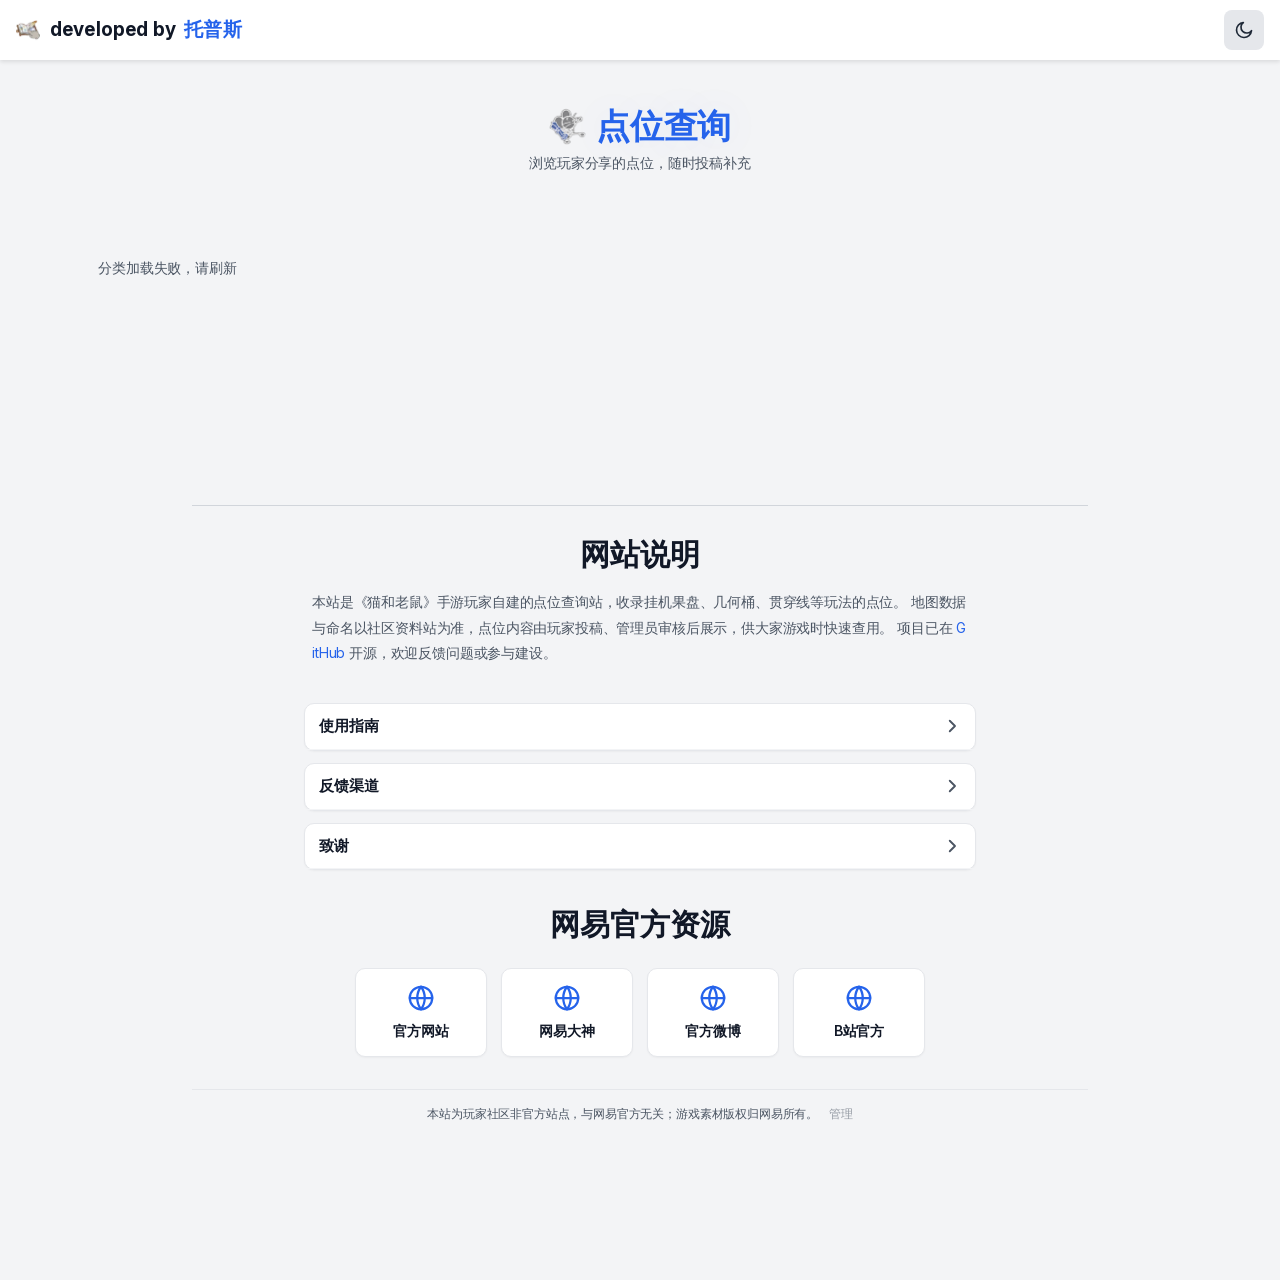
==== commit 3f825177: "feat: 前台去掉层级标题标签，页脚致谢新增两位UP主 - 删除前台浏览页的三处层级标题（选择分类/选择地图主题/选择具体地图），界面只保留卡片网格 - 副标题文案同步简化 - 页脚致谢名单新增：一" ====
--- a/templates/index.html
+++ b/templates/index.html
@@ -34,12 +34,11 @@
   <header class="page-header">
     <h1 class="page-title"><img class="page-title-icon" src="/static/images/mouseSkills/莱恩1-蓝图.png" alt="">点位查询</h1>
     
-    <p class="page-sub">选择分类与地图，快速浏览玩家分享的点位</p>
+    <p class="page-sub">浏览玩家分享的点位，随时投稿补充</p>
   </header>
 
   <!-- 第一层：分类 -->
   <section class="layer" id="layer1">
-    <div class="layer-label"> 选择分类</div>
     <div class="cat-tabs" id="catTabs"><!-- JS 渲染 --></div>
   </section>
 
@@ -47,7 +46,6 @@
   <section class="layer" id="layer2" hidden>
     <div class="list-toolbar">
       <button class="btn-ghost" id="backToCats">← 返回分类</button>
-      <div class="layer-label"> 选择地图主题</div>
     </div>
     <div class="intro-card glass">
       <div class="intro-media">
@@ -72,7 +70,6 @@
   <section class="layer" id="layer3" hidden>
     <div class="list-toolbar">
       <button class="btn-ghost" id="backToGroups">← 返回主题</button>
-      <div class="layer-label">选择具体地图</div>
     </div>
 
     <!-- 主题投稿预览：点入地图大类即展示该主题下已审核点位 -->
@@ -172,6 +169,8 @@
             <a class="footer-link" href="https://space.bilibili.com/1824497379" target="_blank" rel="noopener noreferrer">牛牛</a>
             <a class="footer-link" href="https://space.bilibili.com/610046657" target="_blank" rel="noopener noreferrer">裕博yb</a>
             <a class="footer-link" href="https://space.bilibili.com/34094591" target="_blank" rel="noopener noreferrer">摸鱼酵母</a>
+            <a class="footer-link" href="https://space.bilibili.com/3706925378177119" target="_blank" rel="noopener noreferrer">一只小阿贝</a>
+            <a class="footer-link" href="https://space.bilibili.com/1026689661" target="_blank" rel="noopener noreferrer">急性子下雪慢性子上学</a>
           </p>
         </div>
       </details>
--- a/static/css/style.css
+++ b/static/css/style.css
@@ -1082,6 +1082,26 @@
 
 .admin-tabs { display: flex; flex-wrap: wrap; gap: 8px; margin-bottom: 20px; }
 
+/* 后台分类筛选条（一级分类 / 地图主题） */
+.admin-filters {
+  display: flex;
+  align-items: center;
+  flex-wrap: wrap;
+  gap: 10px;
+  margin-bottom: 16px;
+}
+.admin-filters select {
+  padding: 7px 12px;
+  font-size: 13px;
+  border: 1px solid var(--wiki-border);
+  border-radius: var(--radius-md);
+  background: var(--wiki-surface);
+  color: var(--wiki-foreground);
+  cursor: pointer;
+}
+.admin-filters select:disabled { opacity: 0.5; cursor: not-allowed; }
+.admin-filters select option { color: var(--wiki-foreground); background: var(--wiki-surface); }
+
 .admin-list { display: flex; flex-direction: column; gap: 12px; }
 
 .admin-card {
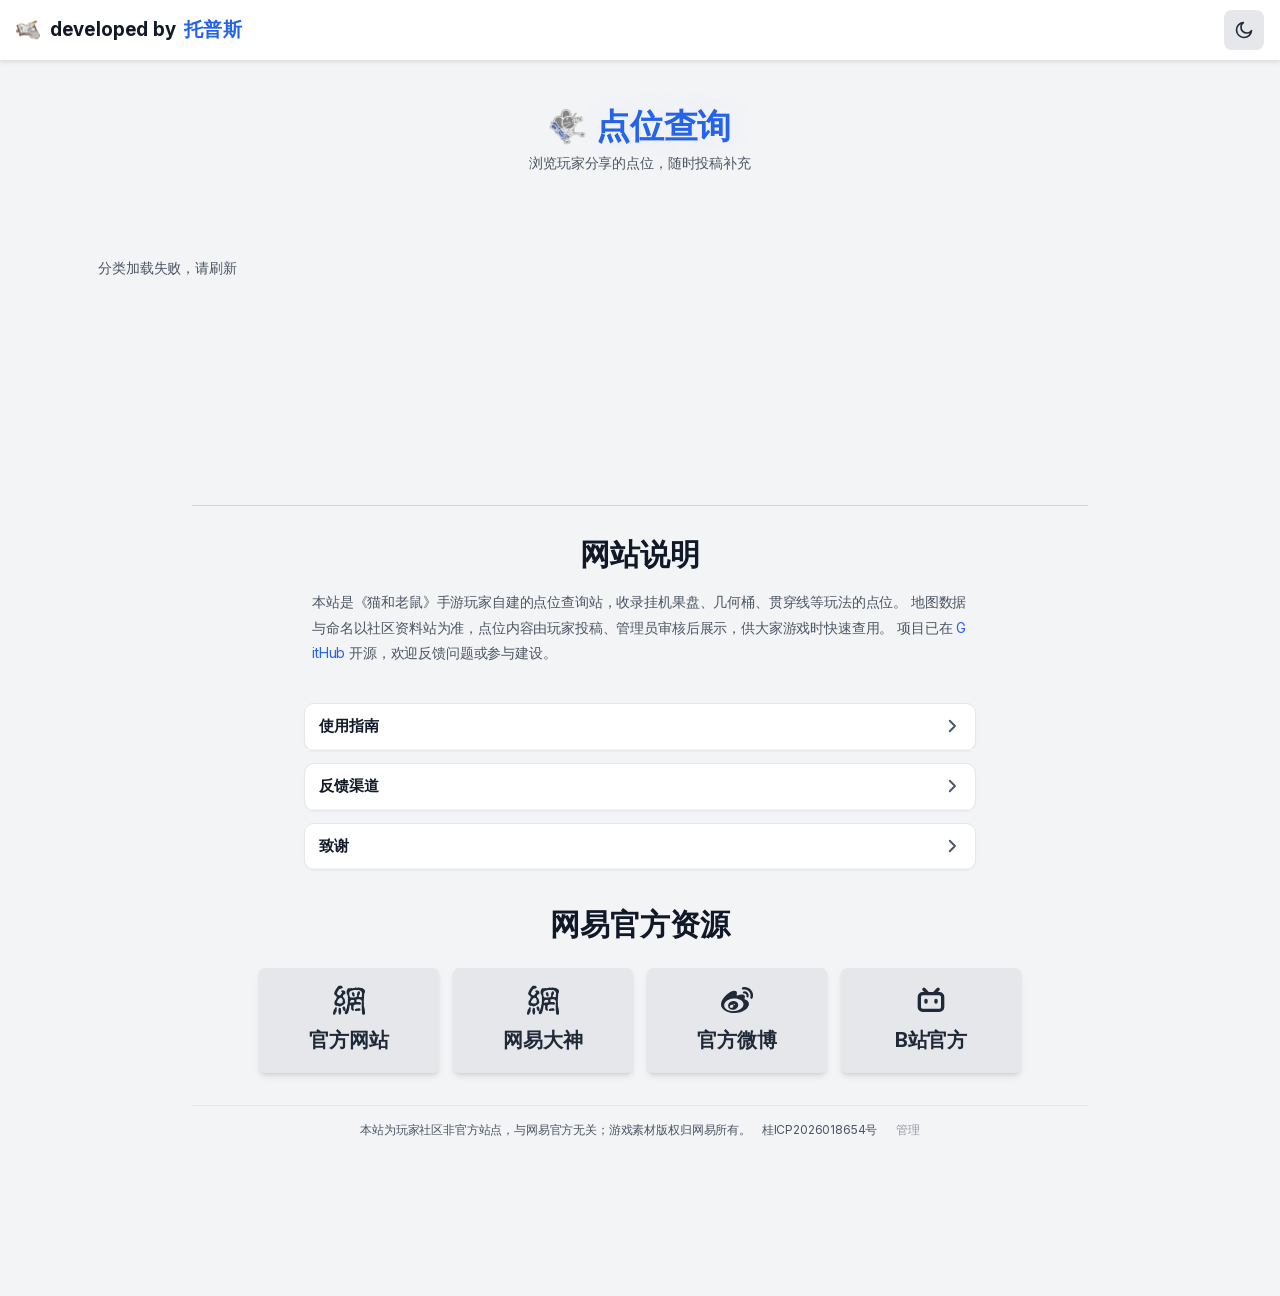
==== commit 9ba43818: "feat: 页脚网易官方资源卡片图标对齐tjwiki，版权行新增ICP备案标注" ====
--- a/templates/index.html
+++ b/templates/index.html
@@ -181,26 +181,26 @@
       <h2 class="footer-sites-title">网易官方资源</h2>
       <div class="footer-sites">
         <a class="site-tile" href="https://tom.163.com/" target="_blank" rel="noopener noreferrer">
-          <svg class="site-tile-icon" viewBox="0 0 24 24" fill="none" stroke="currentColor" stroke-width="1.8" aria-hidden="true">
-            <circle cx="12" cy="12" r="9"/><path stroke-linecap="round" d="M3 12h18M12 3a15 15 0 0 1 0 18M12 3a15 15 0 0 0 0 18"/>
+          <svg class="site-tile-icon" viewBox="0 0 108 107" fill="currentColor" aria-hidden="true">
+            <path d="M6 81.8c.5-2.2 1.5-3.5 2.9-4 1.3-.4 2.5 0 3.4 1.3.7 1.2.7 2.7 0 4.7-.2 1.4-.2 2.8-.1 4.3.4 1.5.3 2.8-.3 4.1-.5 1.3-1.3 2.5-2.2 3.5-.5 1.2-1.1 2.5-1.5 4-.4 1.6-1.1 2.6-2 3-.9.6-2.1.8-3.5.5-1.3-.4-2.2-1.3-2.5-2.7-.4-1.5-.3-3.1.1-4.8.6-1.3 1.1-2.7 1.3-4.4 0-2.5.8-4.7 2.5-6.6 1-1 1.6-2 1.9-2.9Zm14.3-.8c.5-.2.9-.4 1.2-.7.2-.5 1.2-.5 2.8 0 1.1.4 1.9 1.1 2.3 2.1.4 1.4.5 2.7.5 3.8-.1 2 .1 3.9.6 5.6.1 1.6-.2 3.2-.9 4.9-.1 1.1-.2 1.9-.2 2.4-.2.7-.5 1.4-1.1 2.2-1 1.1-1.9 1.7-2.7 1.7-.8.1-1.6-.6-2.4-2.1-1.1-1.6-1.6-2.9-1.5-4.1-.6-4.2-.8-7-.6-8.4.2-1.1.5-2.9.8-5.6.5-1.2.9-1.8 1.2-1.9Zm12.6-3.5c.4-.3.7-.7 1-1.2.1-.6 1.1-.9 2.8-.8 1.2 0 2.3.5 3.1 1.5.9 1.3 1.4 2.4 1.6 3.6.1.6.3 1.1.5 1.6.1.5.1 1 0 1.5.2 1 .4 1.9.5 2.6.1.7 0 1.5-.3 2.6-.7 1.4-1.5 2.2-2.2 2.4-.8.3-1.8-.1-3.1-1.4-1.7-1.2-2.6-2.5-2.8-3.7-.9-1.9-1.3-3.1-1.3-3.8 0-.5-.1-1.4-.4-2.7-.3-1 .1-1.7.4-1.8Zm-27.6-13.2c.1-.9-.1-1.9-.4-3-.2-1.2 0-2.5.8-4C7 54.6 8.2 53 9.3 52.5c.8-.4 1.2-1.2 1.3-2.3.1-1.1.6-2.4 1.6-3.8.6-1.3.7-2.6.1-3.8-.1-.6-.4-1.2-.8-1.7-.5-.7-1-1.1-1.5-1.2-1.3-.5-2.2-1.1-2.5-1.9-.3-.4-.7-.7-1.2-.9-.6-.3-.9-.8-.8-1.5.1-.5-.1-1-.7-1.5-.5-.6-.9-1.2-.9-1.9-.1-2.2.1-3.5.6-3.8.6-.5.8-1 .7-1.5 0-.8.6-2.4 1.9-4.8 1.5-2.8 2.5-4.4 3-4.9.3-.2.6-.7.8-1.5.3-.6.7-1.2 1.3-1.6.5-.3.7-.7.8-1.3.2-.7.6-1.2 1.2-1.5.5-.2 1-.7 1.4-1.6C16.8 7.1 17.8 6 18.5 6c.7 0 1.3-.1 1.8-.5C21.1 5.1 22 5 23.2 5.4c1 .3 1.7.4 2.1.3 1.2-.3 2.7 0 4.4.9 1.9 1.3 2.9 2.7 2.9 4.2.1 1.4-.2 2.3-.7 2.6-1.3 1-2.3 1.5-3.1 1.4-.9-.1-1.6 0-1.9.4-.6.5-1.3.7-2.1.6-.7-.2-1.3 0-1.9.5-.5.4-.9.6-1.2.6-.5-.1-.9.2-1.4.7-.6.8-1 1.4-1.1 1.9-.2.9-.5 1.4-.9 1.6-.5.5-1 1.2-1.3 2.1-.4 1-.7 1.6-1.1 1.6-.5.4-1 1.5-1.3 3.4-1 2.1-1.3 3.6-.8 4.7.9 1.3 1.6 2.1 2.1 2.5.6.1.9.4 1 .7.2.6.8 1 1.8 1 .8.1 1.4.2 1.6.5 1.1.5 2 .4 2.7-.3.6-.6 1.2-1 1.8-1 .9-.1 1.4-.6 1.8-1.6.2-.6.5-.9.8-1.2.8-.5 1.3-1.3 1.7-2.5.3-.8.6-1.4.9-1.8.5-.6.7-1.2.5-1.7-.1-.6-.8-1.3-2.3-2.1-.6-.4-.7-1.2-.1-2.5.4-.8 1.1-1.2 2.1-1.2.5-.1 1.1-.3 1.5-.6.6-.4 1.2-.4 1.9-.1.5.2 1.1.4 1.9.4 2.2.2 4 1.2 5.4 3 .9 1.2 1.1 2 .8 2.5-.4.6-.4 1.4.1 2.4.3.9.3 1.9 0 2.8-.6 1.4-1.3 2.1-2.1 2.2-2 .6-3.5 1.5-4.5 2.5-.7.6-1.1 1.3-1.2 2-.2.4-.4.8-.5 1.3 0 .2 0 .4.1.5.2.8.3 1.7.3 2.9.1.1.2.2.2.2.2.5.5.7.8.8.8.3 1.3.9 1.7 1.9.3.8.8 1.4 1.3 2 .5.3 1 1 1.3 2 .6 1.6 1 3.1 1.1 4.3.2 1.6.4 2.8.7 3.6.4 1.1.6 2 .5 2.8-.1 1.7-.6 3.1-1.6 4.3-.6.6-1.3 1.1-2 1.4-.4.5-1 1-1.8 1.5-1.5.9-2.7 2-3.7 3.3-1.5 1.8-3.7 2.8-6.5 3-1.1 0-2.2.2-3.2.5-1.3.3-2.6.1-3.8-.6-1.6-.9-3.1-1.2-4.5-1.2-2.3.2-4.5-.6-6.6-2.3-2.3-2-3.2-4.1-3.1-5.4Zm20.6-18.4h-.1c-.6.5-1.6.8-2.8.9-1.1.2-1.8.7-2.1 1.7-.6 1.5-1.7 2.7-3.2 3.6-1 .6-1.6 1.4-1.7 2.3-.2 1.3-.6 2.3-1.4 3-1 .9-1.5 1.8-1.4 2.6.3 1.4 1.1 2.7 2.3 3.9.9.5 1.8.7 2.7.7 1.2.1 2 .3 2.5.6.8.5 1.4.6 2 .3 1.1-.4 1.9-.5 2.5-.2.9.2 2 0 3.4-.6 1.4-.6 2.6-1.6 3.5-2.8V62c0-1.4.2-2.5.5-3.3.4-1 .5-2.2.5-3.7-.2-1.4-.5-2.4-1.1-2.9-.2-.2-.4-.7-.6-1.4-.3-.9-.7-1.6-1.3-2.1-.3-.3-.5-.6-.6-.8-.1-.2-.2-.5-.5-.7-1-.5-2-1-3.2-1.2Zm38.2-17c.4-.2.7-.6.9-1 .1-.6.9-.9 2.6-.8 1.2.1 2.2.5 2.9 1.3.8 1.2 1.3 2.3 1.5 3.5.1.5.3 1.1.6 1.5.1.4.1.9 0 1.4.2 1.1.4 1.9.5 2.4.1.6 0 1.4-.4 2.4-.6 1.3-1.2 2.1-2 2.3-.7.3-1.7-.1-2.8-1.3-1.7-1.1-2.6-2.2-2.8-3.4-.8-1.8-1.2-3-1.3-3.7 0-.5-.1-1.3-.4-2.6-.2-1.2 0-1.9.3-2Zm15.9 53.5c.6-.1 1.7-.3 3.1-.3 1.3-.1 2.3-.3 2.8-.6 1.6-.5 3.2-.3 4.8.6 1.3.7 2.1 1.9 2.3 3.5.1 1.8-.4 3-1.6 3.7-1.5.9-3.6 1.2-6.2.9-.8-.2-1.2-.2-1.3-.1-.5.1-1 .1-1.5.1-.6 0-1.2.1-1.6.4-1.4.5-3.2.4-5.3-.1-1.1-.7-1.7-1.7-1.8-2.9.1-.9.4-1.8.9-2.8.9-1.1 1.9-1.7 3.2-1.7.9-.3 1.7-.5 2.2-.7Zm28.3 11.2c.4 1.9.4 3.5.1 4.7-.4.8-.6 1.5-.7 2.1-.3.8-.6 1.4-.9 1.7-1.2 1-2.5 1.5-4 1.5-1.3-.1-2.5-.7-3.4-2-1-1.6-1.5-2.9-1.4-4 .1-.9 0-1.7-.4-2.4-.2-.6-.2-1.3 0-2 .2-.8.2-1.7 0-2.7-.6-2.3-.8-4.1-.6-5.3.4-3.5.3-6.9-.2-10.3-.1-.9-.1-1.8 0-2.6.1-.9.1-2.1 0-3.8-.2-2-.1-3.6.2-4.8.4-1.5.5-3.2.2-4.9-.2-.9-.4-2.1-.5-3.5-.7-.8-1.3-1.3-1.9-1.6-1-.9-1.7-1.6-2.1-1.9-.2-.1-.4-.2-.6-.2-2.4-.7-4.9-.8-7.3-.4-1 .2-1.9.4-2.7.4-.9.1-1.5.3-1.8.6-.5.2-.9.4-1.2.7.1.1.1.3.1.3 0 .9 0 1.8.1 2.8.1.6 0 1.2-.2 1.7-.1.1-.1.2-.1.5.6.8 1.3 1.4 2.1 2 .1.1.2.2.2.2 1-.1 2.2 0 3.7.2 1.5.1 2.8.1 4 0 1.3.1 2.5.5 3.7 1.3 1.3.8 2 2.1 2 3.7.1 1.4-.7 2.5-2.3 3.3-1.9.7-4 .7-6.5-.1-1.7-.5-3.5-.5-5.4-.2-1.4.4-2.7.4-4 .1h-.1c-3.2 1.1-5.4 2-6.6 2.8l.1.1c.2 1.2 0 2.7-.7 4.7-.2.8-.2 1.5-.1 2V81c0 .9.2 1.8.5 2.4.2.5.4.9.6 1.2 1 .6 1.3 1.5.7 2.7-.5 1.2-1.2 2-2.2 2.4-.6.1-1.2.1-1.6 0-.5-.2-1.1-.4-1.8-.6-1.7-.5-2.9-1.9-3.6-4.3-.6-3.2-.8-5.8-.6-7.7.2-.9.3-1.7.3-2.4v-.9c-.1-.5-.3-1-.6-1.3-.2-.5-.5-.8-.7-1.1-.7 0-1.3 0-1.9-.1-.7-.4-1.3-.7-1.8-1 0 .1 0 .3.1.6 0 1-.2 2.3-.5 3.7-.5 1.2-.8 2.3-.7 3.3-.1.7-.1 1.4-.2 2.1-.2.6-.3 1.2-.2 1.9 0 .7-.2 1.4-.5 2.2-.4.8-.6 1.7-.6 2.7 0 .5-.2 1.3-.5 2.3-1.2 2.9-1.9 5.2-2.2 6.9-.4 1.1-1.1 2.2-2 3.2-1.4 1.2-2.7 1.9-3.9 2.1-1 .1-2.1-.2-3.3-.7-1-.8-1.7-1.7-2-2.7-.2-1-.3-2-.2-3 .3-1 .6-1.9.9-2.7.5-.6 1.2-1.5 2-2.8 1.3-1.5 2-2.8 2-3.8.1-.8.4-1.4.7-1.7.7-1.8 1.2-3.4 1.5-4.8.5-1 .7-1.9.7-2.7 0-3.1.6-6.1 1.9-9 .7-1.8.8-3.5.3-5.3.2-1.3.3-2.2.3-2.8.4-1.2.6-2.3.5-3.5-.3-1.9-.4-3.7-.1-5.4.1-1.5.1-4.3-.3-8.6-.2-2.5-.9-4.4-1.9-5.8-1.4-2-2.2-4.6-2.3-7.7-.4-3.2.1-6.1 1.5-8.7 1.3-3.1 2.6-4.9 3.8-5.5 1.8-.9 3.4-.9 4.8.1-.1-.1-.1-.1 0-.1.3-.1.9-.1 1.6 0 .5 0 1.2 0 2.1-.1 1.8-.6 3.6-.8 5.3-.5 1.3.3 2.2.4 3 .1 1.6-.8 2.9-1.1 3.6-.8.5.1 1.1 0 1.8-.4 1.9-.8 3.5-.9 4.9-.5 1.5.4 3 .4 4.5.1 2.4-.4 4.5-.4 6.3-.1 1.1.1 2 .2 2.7.1.9 0 1.6.2 2.1.7.9.5 1.7.8 2.7.7 1.3-.1 2.3 0 3.1.4 1 .5 1.7 1.1 2 1.6.4.9 1.2 1.6 2.4 2.1 2 1.1 3.3 2.8 4 5.2.3 1.3.3 2.7 0 4.2-.2 1-.6 1.7-1.2 2.2-.6.6-.9 1.3-1 2.1-.1.9-.2 1.4-.5 1.7-.4.9-.5 1.7-.2 2.4.2.7.2 1.5 0 2.6-.5 2.6-.6 5.4-.4 8.3 0 1.9-.3 3.5-.8 4.8-.2.7-.2 1.7.1 2.9.2 1 .2 2.2-.1 3.6-.3 1.2-.3 2.4 0 3.6.5 2.9.7 5.5.4 7.6-.5 3.6-.3 6.2.5 7.9 1.5 4.5 2.3 8.1 2.4 10.9.1 1.9.4 3.8.9 5.5ZM71.5 60.1c0-.2 0-.5.1-.7.1-.9 0-1.6-.2-2.3v-1.5-1.4c-.2-.3-.5-.5-.8-.6-.9-.5-1.9-.9-3.1-1.2h-.1c-1.3.7-2.4 1.1-3.2 1.2-.9.1-1.8.2-2.6.2-.4.2-.6.3-.7.3-.9.5-1.4 1.1-1.8 1.6-.4.4-.7.9-.9 1.4-.1 1.6-.3 2.8-.6 3.7-.5 1-.7 2.1-.6 3.4.9-1 2-1.7 3.5-2 1.3-.5 2.3-.6 3.1-.6.9.2 1.8.2 2.7 0 .9-.2 1.7-.2 2.5 0h.3c1.4-.6 2.3-1.1 2.8-1.6Zm24.5-16.4c.5-.5.9-.9 1.2-1.4v-1.6c-.1-1.7 0-3.2.4-4.4.2-1.3.3-3.3.2-5.9-.2-2.2-1.2-4.2-2.9-6.2-4.4-3.8-8-5.2-10.9-4.2-1.6.5-3.6.4-6.2-.1-3.4-.8-6.6-.4-9.8 1-1.5.6-2.6.9-3.3.8-.7-.1-1.3-.1-1.9 0-.3.1-.5.1-.6.2-2.7 1.1-4.5 2-5.5 2.8-.1.2-.2.4-.2.7-1.3 2.6-2 4.5-1.9 5.5.4 2.5.6 4.2.7 5.2-.1 2.4.2 4.4 1.2 5.8v.2l.2.1c1.4 1.2 2.6 2.1 3.7 2.8.1.1.3.3.4.3 1-.3 1.9-.4 2.7-.3 1.1.2 2.3.2 3.5 0 1-.3 2.1-.3 3.1-.1 1.3.2 2.3 0 3.1-.6.9-.3 2.3-.4 4.3-.3h.1c.8-.5 1.3-.8 1.7-1.2.2-.3.5-.6.8-.9.1-.5.3-1 .6-1.3.3-.6.6-1.3.8-2.3 0-.7-.1-1.7-.3-2.9-.1-.9-.1-1.7 0-2.2.6-1.4 1-2.6 1.1-3.5 0-1.8.7-3.2 2.1-4.2 1.6-1.2 2.8-1.7 3.8-1.5.9.2 1.6.9 2.1 1.9.6 1.3.9 2.8.8 4.4-.2 1.2-.5 2.4-.8 3.4-.5 1.1-1.1 2.1-1.9 3-.9 1-1.3 2.5-1.4 4.4-.1.4-.2.8-.2 1.3.2.2.5.5.7.8.1 0 .2.1.2.3 1-.1 2.3 0 3.8.2 1.4.2 2.7.2 3.9.1.1 0 .3.1.4.1.1-.2.2-.3.2-.3s.3-.1.5-.2"/>
           </svg>
           <span class="site-tile-name">官方网站</span>
         </a>
         <a class="site-tile" href="https://ds.163.com/user/9c1c00448e28455781e8fde62830160d/" target="_blank" rel="noopener noreferrer">
-          <svg class="site-tile-icon" viewBox="0 0 24 24" fill="none" stroke="currentColor" stroke-width="1.8" aria-hidden="true">
-            <circle cx="12" cy="12" r="9"/><path stroke-linecap="round" d="M3 12h18M12 3a15 15 0 0 1 0 18M12 3a15 15 0 0 0 0 18"/>
+          <svg class="site-tile-icon" viewBox="0 0 108 107" fill="currentColor" aria-hidden="true">
+            <path d="M6 81.8c.5-2.2 1.5-3.5 2.9-4 1.3-.4 2.5 0 3.4 1.3.7 1.2.7 2.7 0 4.7-.2 1.4-.2 2.8-.1 4.3.4 1.5.3 2.8-.3 4.1-.5 1.3-1.3 2.5-2.2 3.5-.5 1.2-1.1 2.5-1.5 4-.4 1.6-1.1 2.6-2 3-.9.6-2.1.8-3.5.5-1.3-.4-2.2-1.3-2.5-2.7-.4-1.5-.3-3.1.1-4.8.6-1.3 1.1-2.7 1.3-4.4 0-2.5.8-4.7 2.5-6.6 1-1 1.6-2 1.9-2.9Zm14.3-.8c.5-.2.9-.4 1.2-.7.2-.5 1.2-.5 2.8 0 1.1.4 1.9 1.1 2.3 2.1.4 1.4.5 2.7.5 3.8-.1 2 .1 3.9.6 5.6.1 1.6-.2 3.2-.9 4.9-.1 1.1-.2 1.9-.2 2.4-.2.7-.5 1.4-1.1 2.2-1 1.1-1.9 1.7-2.7 1.7-.8.1-1.6-.6-2.4-2.1-1.1-1.6-1.6-2.9-1.5-4.1-.6-4.2-.8-7-.6-8.4.2-1.1.5-2.9.8-5.6.5-1.2.9-1.8 1.2-1.9Zm12.6-3.5c.4-.3.7-.7 1-1.2.1-.6 1.1-.9 2.8-.8 1.2 0 2.3.5 3.1 1.5.9 1.3 1.4 2.4 1.6 3.6.1.6.3 1.1.5 1.6.1.5.1 1 0 1.5.2 1 .4 1.9.5 2.6.1.7 0 1.5-.3 2.6-.7 1.4-1.5 2.2-2.2 2.4-.8.3-1.8-.1-3.1-1.4-1.7-1.2-2.6-2.5-2.8-3.7-.9-1.9-1.3-3.1-1.3-3.8 0-.5-.1-1.4-.4-2.7-.3-1 .1-1.7.4-1.8Zm-27.6-13.2c.1-.9-.1-1.9-.4-3-.2-1.2 0-2.5.8-4C7 54.6 8.2 53 9.3 52.5c.8-.4 1.2-1.2 1.3-2.3.1-1.1.6-2.4 1.6-3.8.6-1.3.7-2.6.1-3.8-.1-.6-.4-1.2-.8-1.7-.5-.7-1-1.1-1.5-1.2-1.3-.5-2.2-1.1-2.5-1.9-.3-.4-.7-.7-1.2-.9-.6-.3-.9-.8-.8-1.5.1-.5-.1-1-.7-1.5-.5-.6-.9-1.2-.9-1.9-.1-2.2.1-3.5.6-3.8.6-.5.8-1 .7-1.5 0-.8.6-2.4 1.9-4.8 1.5-2.8 2.5-4.4 3-4.9.3-.2.6-.7.8-1.5.3-.6.7-1.2 1.3-1.6.5-.3.7-.7.8-1.3.2-.7.6-1.2 1.2-1.5.5-.2 1-.7 1.4-1.6C16.8 7.1 17.8 6 18.5 6c.7 0 1.3-.1 1.8-.5C21.1 5.1 22 5 23.2 5.4c1 .3 1.7.4 2.1.3 1.2-.3 2.7 0 4.4.9 1.9 1.3 2.9 2.7 2.9 4.2.1 1.4-.2 2.3-.7 2.6-1.3 1-2.3 1.5-3.1 1.4-.9-.1-1.6 0-1.9.4-.6.5-1.3.7-2.1.6-.7-.2-1.3 0-1.9.5-.5.4-.9.6-1.2.6-.5-.1-.9.2-1.4.7-.6.8-1 1.4-1.1 1.9-.2.9-.5 1.4-.9 1.6-.5.5-1 1.2-1.3 2.1-.4 1-.7 1.6-1.1 1.6-.5.4-1 1.5-1.3 3.4-1 2.1-1.3 3.6-.8 4.7.9 1.3 1.6 2.1 2.1 2.5.6.1.9.4 1 .7.2.6.8 1 1.8 1 .8.1 1.4.2 1.6.5 1.1.5 2 .4 2.7-.3.6-.6 1.2-1 1.8-1 .9-.1 1.4-.6 1.8-1.6.2-.6.5-.9.8-1.2.8-.5 1.3-1.3 1.7-2.5.3-.8.6-1.4.9-1.8.5-.6.7-1.2.5-1.7-.1-.6-.8-1.3-2.3-2.1-.6-.4-.7-1.2-.1-2.5.4-.8 1.1-1.2 2.1-1.2.5-.1 1.1-.3 1.5-.6.6-.4 1.2-.4 1.9-.1.5.2 1.1.4 1.9.4 2.2.2 4 1.2 5.4 3 .9 1.2 1.1 2 .8 2.5-.4.6-.4 1.4.1 2.4.3.9.3 1.9 0 2.8-.6 1.4-1.3 2.1-2.1 2.2-2 .6-3.5 1.5-4.5 2.5-.7.6-1.1 1.3-1.2 2-.2.4-.4.8-.5 1.3 0 .2 0 .4.1.5.2.8.3 1.7.3 2.9.1.1.2.2.2.2.2.5.5.7.8.8.8.3 1.3.9 1.7 1.9.3.8.8 1.4 1.3 2 .5.3 1 1 1.3 2 .6 1.6 1 3.1 1.1 4.3.2 1.6.4 2.8.7 3.6.4 1.1.6 2 .5 2.8-.1 1.7-.6 3.1-1.6 4.3-.6.6-1.3 1.1-2 1.4-.4.5-1 1-1.8 1.5-1.5.9-2.7 2-3.7 3.3-1.5 1.8-3.7 2.8-6.5 3-1.1 0-2.2.2-3.2.5-1.3.3-2.6.1-3.8-.6-1.6-.9-3.1-1.2-4.5-1.2-2.3.2-4.5-.6-6.6-2.3-2.3-2-3.2-4.1-3.1-5.4Zm20.6-18.4h-.1c-.6.5-1.6.8-2.8.9-1.1.2-1.8.7-2.1 1.7-.6 1.5-1.7 2.7-3.2 3.6-1 .6-1.6 1.4-1.7 2.3-.2 1.3-.6 2.3-1.4 3-1 .9-1.5 1.8-1.4 2.6.3 1.4 1.1 2.7 2.3 3.9.9.5 1.8.7 2.7.7 1.2.1 2 .3 2.5.6.8.5 1.4.6 2 .3 1.1-.4 1.9-.5 2.5-.2.9.2 2 0 3.4-.6 1.4-.6 2.6-1.6 3.5-2.8V62c0-1.4.2-2.5.5-3.3.4-1 .5-2.2.5-3.7-.2-1.4-.5-2.4-1.1-2.9-.2-.2-.4-.7-.6-1.4-.3-.9-.7-1.6-1.3-2.1-.3-.3-.5-.6-.6-.8-.1-.2-.2-.5-.5-.7-1-.5-2-1-3.2-1.2Zm38.2-17c.4-.2.7-.6.9-1 .1-.6.9-.9 2.6-.8 1.2.1 2.2.5 2.9 1.3.8 1.2 1.3 2.3 1.5 3.5.1.5.3 1.1.6 1.5.1.4.1.9 0 1.4.2 1.1.4 1.9.5 2.4.1.6 0 1.4-.4 2.4-.6 1.3-1.2 2.1-2 2.3-.7.3-1.7-.1-2.8-1.3-1.7-1.1-2.6-2.2-2.8-3.4-.8-1.8-1.2-3-1.3-3.7 0-.5-.1-1.3-.4-2.6-.2-1.2 0-1.9.3-2Zm15.9 53.5c.6-.1 1.7-.3 3.1-.3 1.3-.1 2.3-.3 2.8-.6 1.6-.5 3.2-.3 4.8.6 1.3.7 2.1 1.9 2.3 3.5.1 1.8-.4 3-1.6 3.7-1.5.9-3.6 1.2-6.2.9-.8-.2-1.2-.2-1.3-.1-.5.1-1 .1-1.5.1-.6 0-1.2.1-1.6.4-1.4.5-3.2.4-5.3-.1-1.1-.7-1.7-1.7-1.8-2.9.1-.9.4-1.8.9-2.8.9-1.1 1.9-1.7 3.2-1.7.9-.3 1.7-.5 2.2-.7Zm28.3 11.2c.4 1.9.4 3.5.1 4.7-.4.8-.6 1.5-.7 2.1-.3.8-.6 1.4-.9 1.7-1.2 1-2.5 1.5-4 1.5-1.3-.1-2.5-.7-3.4-2-1-1.6-1.5-2.9-1.4-4 .1-.9 0-1.7-.4-2.4-.2-.6-.2-1.3 0-2 .2-.8.2-1.7 0-2.7-.6-2.3-.8-4.1-.6-5.3.4-3.5.3-6.9-.2-10.3-.1-.9-.1-1.8 0-2.6.1-.9.1-2.1 0-3.8-.2-2-.1-3.6.2-4.8.4-1.5.5-3.2.2-4.9-.2-.9-.4-2.1-.5-3.5-.7-.8-1.3-1.3-1.9-1.6-1-.9-1.7-1.6-2.1-1.9-.2-.1-.4-.2-.6-.2-2.4-.7-4.9-.8-7.3-.4-1 .2-1.9.4-2.7.4-.9.1-1.5.3-1.8.6-.5.2-.9.4-1.2.7.1.1.1.3.1.3 0 .9 0 1.8.1 2.8.1.6 0 1.2-.2 1.7-.1.1-.1.2-.1.5.6.8 1.3 1.4 2.1 2 .1.1.2.2.2.2 1-.1 2.2 0 3.7.2 1.5.1 2.8.1 4 0 1.3.1 2.5.5 3.7 1.3 1.3.8 2 2.1 2 3.7.1 1.4-.7 2.5-2.3 3.3-1.9.7-4 .7-6.5-.1-1.7-.5-3.5-.5-5.4-.2-1.4.4-2.7.4-4 .1h-.1c-3.2 1.1-5.4 2-6.6 2.8l.1.1c.2 1.2 0 2.7-.7 4.7-.2.8-.2 1.5-.1 2V81c0 .9.2 1.8.5 2.4.2.5.4.9.6 1.2 1 .6 1.3 1.5.7 2.7-.5 1.2-1.2 2-2.2 2.4-.6.1-1.2.1-1.6 0-.5-.2-1.1-.4-1.8-.6-1.7-.5-2.9-1.9-3.6-4.3-.6-3.2-.8-5.8-.6-7.7.2-.9.3-1.7.3-2.4v-.9c-.1-.5-.3-1-.6-1.3-.2-.5-.5-.8-.7-1.1-.7 0-1.3 0-1.9-.1-.7-.4-1.3-.7-1.8-1 0 .1 0 .3.1.6 0 1-.2 2.3-.5 3.7-.5 1.2-.8 2.3-.7 3.3-.1.7-.1 1.4-.2 2.1-.2.6-.3 1.2-.2 1.9 0 .7-.2 1.4-.5 2.2-.4.8-.6 1.7-.6 2.7 0 .5-.2 1.3-.5 2.3-1.2 2.9-1.9 5.2-2.2 6.9-.4 1.1-1.1 2.2-2 3.2-1.4 1.2-2.7 1.9-3.9 2.1-1 .1-2.1-.2-3.3-.7-1-.8-1.7-1.7-2-2.7-.2-1-.3-2-.2-3 .3-1 .6-1.9.9-2.7.5-.6 1.2-1.5 2-2.8 1.3-1.5 2-2.8 2-3.8.1-.8.4-1.4.7-1.7.7-1.8 1.2-3.4 1.5-4.8.5-1 .7-1.9.7-2.7 0-3.1.6-6.1 1.9-9 .7-1.8.8-3.5.3-5.3.2-1.3.3-2.2.3-2.8.4-1.2.6-2.3.5-3.5-.3-1.9-.4-3.7-.1-5.4.1-1.5.1-4.3-.3-8.6-.2-2.5-.9-4.4-1.9-5.8-1.4-2-2.2-4.6-2.3-7.7-.4-3.2.1-6.1 1.5-8.7 1.3-3.1 2.6-4.9 3.8-5.5 1.8-.9 3.4-.9 4.8.1-.1-.1-.1-.1 0-.1.3-.1.9-.1 1.6 0 .5 0 1.2 0 2.1-.1 1.8-.6 3.6-.8 5.3-.5 1.3.3 2.2.4 3 .1 1.6-.8 2.9-1.1 3.6-.8.5.1 1.1 0 1.8-.4 1.9-.8 3.5-.9 4.9-.5 1.5.4 3 .4 4.5.1 2.4-.4 4.5-.4 6.3-.1 1.1.1 2 .2 2.7.1.9 0 1.6.2 2.1.7.9.5 1.7.8 2.7.7 1.3-.1 2.3 0 3.1.4 1 .5 1.7 1.1 2 1.6.4.9 1.2 1.6 2.4 2.1 2 1.1 3.3 2.8 4 5.2.3 1.3.3 2.7 0 4.2-.2 1-.6 1.7-1.2 2.2-.6.6-.9 1.3-1 2.1-.1.9-.2 1.4-.5 1.7-.4.9-.5 1.7-.2 2.4.2.7.2 1.5 0 2.6-.5 2.6-.6 5.4-.4 8.3 0 1.9-.3 3.5-.8 4.8-.2.7-.2 1.7.1 2.9.2 1 .2 2.2-.1 3.6-.3 1.2-.3 2.4 0 3.6.5 2.9.7 5.5.4 7.6-.5 3.6-.3 6.2.5 7.9 1.5 4.5 2.3 8.1 2.4 10.9.1 1.9.4 3.8.9 5.5ZM71.5 60.1c0-.2 0-.5.1-.7.1-.9 0-1.6-.2-2.3v-1.5-1.4c-.2-.3-.5-.5-.8-.6-.9-.5-1.9-.9-3.1-1.2h-.1c-1.3.7-2.4 1.1-3.2 1.2-.9.1-1.8.2-2.6.2-.4.2-.6.3-.7.3-.9.5-1.4 1.1-1.8 1.6-.4.4-.7.9-.9 1.4-.1 1.6-.3 2.8-.6 3.7-.5 1-.7 2.1-.6 3.4.9-1 2-1.7 3.5-2 1.3-.5 2.3-.6 3.1-.6.9.2 1.8.2 2.7 0 .9-.2 1.7-.2 2.5 0h.3c1.4-.6 2.3-1.1 2.8-1.6Zm24.5-16.4c.5-.5.9-.9 1.2-1.4v-1.6c-.1-1.7 0-3.2.4-4.4.2-1.3.3-3.3.2-5.9-.2-2.2-1.2-4.2-2.9-6.2-4.4-3.8-8-5.2-10.9-4.2-1.6.5-3.6.4-6.2-.1-3.4-.8-6.6-.4-9.8 1-1.5.6-2.6.9-3.3.8-.7-.1-1.3-.1-1.9 0-.3.1-.5.1-.6.2-2.7 1.1-4.5 2-5.5 2.8-.1.2-.2.4-.2.7-1.3 2.6-2 4.5-1.9 5.5.4 2.5.6 4.2.7 5.2-.1 2.4.2 4.4 1.2 5.8v.2l.2.1c1.4 1.2 2.6 2.1 3.7 2.8.1.1.3.3.4.3 1-.3 1.9-.4 2.7-.3 1.1.2 2.3.2 3.5 0 1-.3 2.1-.3 3.1-.1 1.3.2 2.3 0 3.1-.6.9-.3 2.3-.4 4.3-.3h.1c.8-.5 1.3-.8 1.7-1.2.2-.3.5-.6.8-.9.1-.5.3-1 .6-1.3.3-.6.6-1.3.8-2.3 0-.7-.1-1.7-.3-2.9-.1-.9-.1-1.7 0-2.2.6-1.4 1-2.6 1.1-3.5 0-1.8.7-3.2 2.1-4.2 1.6-1.2 2.8-1.7 3.8-1.5.9.2 1.6.9 2.1 1.9.6 1.3.9 2.8.8 4.4-.2 1.2-.5 2.4-.8 3.4-.5 1.1-1.1 2.1-1.9 3-.9 1-1.3 2.5-1.4 4.4-.1.4-.2.8-.2 1.3.2.2.5.5.7.8.1 0 .2.1.2.3 1-.1 2.3 0 3.8.2 1.4.2 2.7.2 3.9.1.1 0 .3.1.4.1.1-.2.2-.3.2-.3s.3-.1.5-.2"/>
           </svg>
           <span class="site-tile-name">网易大神</span>
         </a>
         <a class="site-tile" href="https://weibo.com/tnj163" target="_blank" rel="noopener noreferrer">
-          <svg class="site-tile-icon" viewBox="0 0 24 24" fill="none" stroke="currentColor" stroke-width="1.8" aria-hidden="true">
-            <circle cx="12" cy="12" r="9"/><path stroke-linecap="round" d="M3 12h18M12 3a15 15 0 0 1 0 18M12 3a15 15 0 0 0 0 18"/>
+          <svg class="site-tile-icon" viewBox="0 0 32 32" fill="currentColor" aria-hidden="true">
+            <path d="M13.464 27.099c-5.302.521-9.885-1.875-10.229-5.359c-.344-3.479 3.677-6.729 8.984-7.255s9.885 1.87 10.229 5.354c.349 3.469-3.677 6.734-8.979 7.255zm-1.396-4.141c-.516.823-1.609 1.177-2.438.802c-.818-.37-1.057-1.323-.542-2.125c.505-.792 1.568-1.146 2.391-.797c.828.349 1.094 1.292.589 2.12m1.692-2.166c-.188.313-.599.469-.917.333c-.318-.12-.422-.479-.24-.781c.188-.302.583-.458.896-.318c.318.12.422.479.24.802zm.235-3.631c-2.526-.656-5.375.604-6.474 2.828c-1.115 2.271-.036 4.786 2.51 5.609c2.646.854 5.76-.453 6.844-2.901c1.068-2.391-.266-4.859-2.88-5.536m10.083-1.63c-.458-.141-.76-.24-.542-.818c.5-1.302.563-2.406 0-3.208c-1.042-1.479-3.885-1.401-7.151-.036c0 0-1.021.438-.76-.365c.5-1.62.422-2.964-.359-3.745c-1.786-1.781-6.495.063-10.516 4.109C1.745 14.494 0 17.697 0 20.463c0 5.307 6.797 8.526 13.448 8.526c8.714 0 14.516-5.068 14.516-9.094c0-2.427-2.063-3.802-3.885-4.375zm2.547-6.786a4.14 4.14 0 0 0-3.948-1.286a1.05 1.05 0 0 0-.823 1.245c.12.557.682.922 1.245.802c.682-.141 1.422.057 1.922.62s.62 1.302.422 1.964a1.05 1.05 0 0 0 .677 1.323c.542.161 1.146-.141 1.323-.682a4.14 4.14 0 0 0-.859-4.047zm3.224-2.927c-2.104-2.344-5.208-3.229-8.073-2.625c-.661.135-1.083.781-.943 1.443s.781 1.083 1.443.943a6 6 0 0 1 5.729 1.844c1.479 1.661 1.906 3.922 1.26 5.885a1.21 1.21 0 0 0 .781 1.542c.641.224 1.323-.135 1.542-.781a8.52 8.52 0 0 0-1.781-8.313z"/>
           </svg>
           <span class="site-tile-name">官方微博</span>
         </a>
         <a class="site-tile" href="https://space.bilibili.com/298683153" target="_blank" rel="noopener noreferrer">
-          <svg class="site-tile-icon" viewBox="0 0 24 24" fill="none" stroke="currentColor" stroke-width="1.8" aria-hidden="true">
-            <circle cx="12" cy="12" r="9"/><path stroke-linecap="round" d="M3 12h18M12 3a15 15 0 0 1 0 18M12 3a15 15 0 0 0 0 18"/>
+          <svg class="site-tile-icon" viewBox="0 0 24 24" fill="currentColor" aria-hidden="true">
+            <path d="M18.223 3.086a1.25 1.25 0 0 1 0 1.768L17.08 5.996h1.17A3.75 3.75 0 0 1 22 9.747v7.5a3.75 3.75 0 0 1-3.75 3.75H5.75A3.75 3.75 0 0 1 2 17.247v-7.5a3.75 3.75 0 0 1 3.75-3.75h1.166L5.775 4.855a1.25 1.25 0 0 1 1.767-1.768l2.652 2.652q.119.119.198.257h3.213q.08-.14.199-.258l2.651-2.652a1.25 1.25 0 0 1 1.768 0m.027 5.42H5.75a1.25 1.25 0 0 0-1.247 1.157l-.003.094v7.5c0 .659.51 1.198 1.157 1.246l.093.004h12.5a1.25 1.25 0 0 0 1.247-1.157l.003-.093v-7.5c0-.69-.56-1.25-1.25-1.25m-10 2.5c.69 0 1.25.56 1.25 1.25v1.25a1.25 1.25 0 1 1-2.5 0v-1.25c0-.69.56-1.25 1.25-1.25m7.5 0c.69 0 1.25.56 1.25 1.25v1.25a1.25 1.25 0 1 1-2.5 0v-1.25c0-.69.56-1.25 1.25-1.25"/>
           </svg>
           <span class="site-tile-name">B站官方</span>
         </a>
@@ -209,6 +209,7 @@
 
     <p class="footer-copyright">
       本站为玩家社区非官方站点，与网易官方无关；游戏素材版权归网易所有。
+      <a class="footer-icp" href="https://beian.miit.gov.cn/" target="_blank" rel="noopener noreferrer">桂ICP2026018654号</a>
       <a class="footer-admin" href="/admin" rel="nofollow">管理</a>
     </p>
   </div>
--- a/static/css/style.css
+++ b/static/css/style.css
@@ -1296,7 +1296,8 @@
   margin-top: 6px;
 }
 
-/* 站点磁贴（tjwiki ActionTile：网易官方资源） */
+/* 站点磁贴（tjwiki ActionTile：网易官方资源）
+   ActionTile stacked：bg-gray-200 / dark:bg-slate-700，hover 变蓝底白字并上浮 */
 .footer-sites-wrap { margin-top: 30px; text-align: center; }
 .footer-sites-title {
   font-family: var(--font-display-stack);
@@ -1316,22 +1317,31 @@
   display: flex;
   flex-direction: column;
   align-items: center;
-  gap: 6px;
-  width: 132px;
-  padding: 14px 10px;
-  background: var(--wiki-surface);
-  border: 1px solid var(--wiki-border);
-  border-radius: 10px;
-  box-shadow: 0 1px 2px rgba(0, 0, 0, 0.04);
+  justify-content: center;
+  gap: 8px;
+  min-width: 180px;
+  padding: 16px 24px;
+  background: #e5e7eb; /* gray-200 */
+  color: #1f2937;      /* gray-800 */
+  border-radius: 6px;  /* rounded-md */
+  box-shadow: 0 4px 6px -1px rgba(0, 0, 0, 0.1), 0 2px 4px -2px rgba(0, 0, 0, 0.1);
+  text-align: center;
   text-decoration: none;
-  transition: box-shadow 0.2s ease, transform 0.2s ease;
+  transition: background-color 0.3s ease, color 0.3s ease,
+    transform 0.3s ease, box-shadow 0.3s ease;
+}
+.dark .site-tile {
+  background: #334155; /* slate-700 */
+  color: #e2e8f0;      /* slate-200 */
 }
 .site-tile:hover {
-  box-shadow: 0 6px 16px rgba(0, 0, 0, 0.12);
-  transform: translateY(-2px);
-}
-.site-tile-icon { width: 30px; height: 30px; color: var(--wiki-primary); }
-.site-tile-name { font-size: 14px; font-weight: 600; color: var(--wiki-foreground); }
+  background: var(--wiki-primary); /* blue-600 */
+  color: #fff;
+  transform: translateY(-4px);
+  box-shadow: 0 10px 15px -3px rgba(0, 0, 0, 0.1), 0 4px 6px -4px rgba(0, 0, 0, 0.1);
+}
+.site-tile-icon { width: 32px; height: 32px; color: currentColor; }
+.site-tile-name { font-size: 20px; font-weight: 700; color: inherit; }
 
 .footer-list { list-style: none; }
 .footer-list li {
@@ -1358,6 +1368,16 @@
   color: var(--wiki-muted-foreground);
   text-align: center;
 }
+
+/* 备案信息：ICP 备案号（工信部链接）+ 公安备案（如配置） */
+.footer-icp {
+  display: inline-block;
+  margin: 0 8px;
+  color: inherit;
+  text-decoration: none;
+  transition: color 0.2s ease;
+}
+.footer-icp:hover { color: var(--wiki-primary); }
 
 /* 后台管理入口：低调融入版权行，不打扰普通访客 */
 .footer-admin {
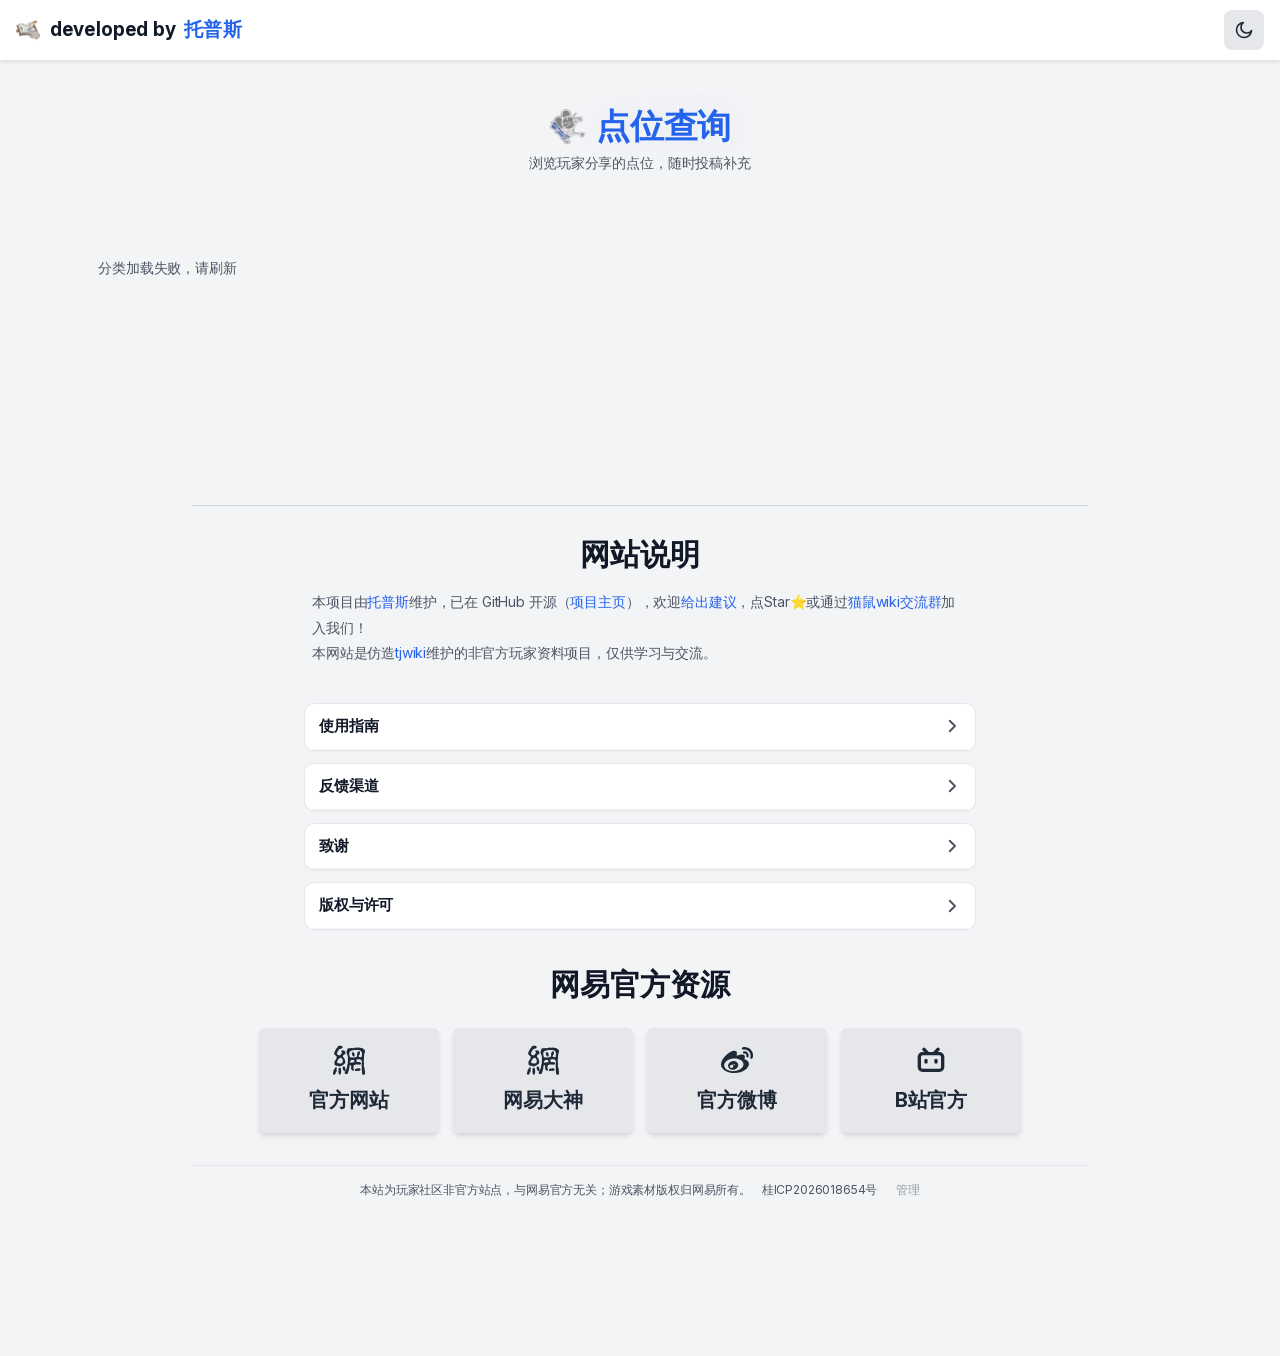
==== commit 01c00750: "feat: 致谢与网站说明改版，页脚新增隐私/版权/条款（MIT），移除地图搜索 - 致谢名单分四行展示：新增 凡叔哇（图片素材）与 小曙光（支持鼓励），   每位致谢人员均绑定对应链接 - 网站说明" ====
--- a/templates/index.html
+++ b/templates/index.html
@@ -59,7 +59,7 @@
     </div>
     <!-- 分类投稿预览：点入分类即展示该分类下已审核点位（避免投稿少显单薄） -->
     <div class="preview-block" id="catPreview" hidden>
-      <div class="layer-label">本分类投稿预览</div>
+      <div class="layer-label">本分类投稿预览<button type="button" class="preview-more" id="catPreviewMore" hidden>更多 →</button></div>
       <div class="grid" id="catPreviewGrid"></div>
     </div>
 
@@ -74,7 +74,7 @@
 
     <!-- 主题投稿预览：点入地图大类即展示该主题下已审核点位 -->
     <div class="preview-block" id="groupPreview" hidden>
-      <div class="layer-label">本主题投稿预览</div>
+      <div class="layer-label">本主题投稿预览<button type="button" class="preview-more" id="groupPreviewMore" hidden>更多 →</button></div>
       <div class="grid" id="groupPreviewGrid"></div>
     </div>
 
@@ -116,9 +116,10 @@
       <h2 class="footer-about-title">网站说明</h2>
       <div class="footer-about-body">
         <p>
-          本站是《猫和老鼠》手游玩家自建的点位查询站，收录挂机果盘、几何桶、贯穿线等玩法的点位。
-          地图数据与命名以社区资料站为准，点位内容由玩家投稿、管理员审核后展示，供大家游戏时快速查用。
-          项目已在 <a class="footer-link" href="https://github.com/Topps2025/TJ_map" target="_blank" rel="noopener noreferrer">GitHub</a> 开源，欢迎反馈问题或参与建设。
+          本项目由<a class="footer-link" href="https://space.bilibili.com/489447581" target="_blank" rel="noopener noreferrer">托普斯</a>维护，已在 GitHub 开源（<a class="footer-link" href="https://github.com/Topps2025/TJ_map" target="_blank" rel="noopener noreferrer">项目主页</a>），欢迎<a class="footer-link" href="mailto:1248185594@qq.com">给出建议</a>，点Star⭐或通过<a class="footer-link" href="https://tjwiki.com" target="_blank" rel="noopener noreferrer">猫鼠wiki交流群</a>加入我们！
+        </p>
+        <p>
+          本网站是仿造<a class="footer-link" href="https://tjwiki.com" target="_blank" rel="noopener noreferrer">tjwiki</a>维护的非官方玩家资料项目，仅供学习与交流。
         </p>
       </div>
     </section>
@@ -163,15 +164,32 @@
           </svg>
         </summary>
         <div class="wiki-card-body">
-          <p class="footer-muted">感谢所有投稿人、审核管理员与测试玩家；致谢名单持续更新中......</p>
-          <p class="thanks-line">
-            <a class="footer-link" href="https://tjwiki.com" target="_blank" rel="noopener noreferrer">猫鼠wiki</a>
-            <a class="footer-link" href="https://space.bilibili.com/1824497379" target="_blank" rel="noopener noreferrer">牛牛</a>
-            <a class="footer-link" href="https://space.bilibili.com/610046657" target="_blank" rel="noopener noreferrer">裕博yb</a>
-            <a class="footer-link" href="https://space.bilibili.com/34094591" target="_blank" rel="noopener noreferrer">摸鱼酵母</a>
-            <a class="footer-link" href="https://space.bilibili.com/3706925378177119" target="_blank" rel="noopener noreferrer">一只小阿贝</a>
-            <a class="footer-link" href="https://space.bilibili.com/1026689661" target="_blank" rel="noopener noreferrer">急性子下雪慢性子上学</a>
+          <p class="thanks-group">
+            感谢 <a class="footer-link" href="https://www.bilibili.com/video/BV1z6421u7s1" target="_blank" rel="noopener noreferrer">凡叔哇</a> 提供图片素材，
           </p>
+          <p class="thanks-group">
+            感谢
+            <a class="footer-link" href="https://space.bilibili.com/1824497379" target="_blank" rel="noopener noreferrer">牛牛</a>、<a class="footer-link" href="https://space.bilibili.com/34094591" target="_blank" rel="noopener noreferrer">摸鱼酵母</a>、<a class="footer-link" href="https://space.bilibili.com/1026689661" target="_blank" rel="noopener noreferrer">急性子下雪慢性子上学</a>、<a class="footer-link" href="https://space.bilibili.com/610046657" target="_blank" rel="noopener noreferrer">裕博yb</a>、<a class="footer-link" href="https://space.bilibili.com/3706925378177119" target="_blank" rel="noopener noreferrer">一只小阿贝</a>
+            提供的点位测试，
+          </p>
+          <p class="thanks-group">
+            感谢 <a class="footer-link" href="https://tjwiki.com" target="_blank" rel="noopener noreferrer">猫鼠wiki</a>、<a class="footer-link" href="https://space.bilibili.com/241188567" target="_blank" rel="noopener noreferrer">小曙光</a> 对本项目的支持和鼓励，
+          </p>
+          <p class="thanks-group">感谢所有投稿人。致谢名单持续更新中......</p>
+        </div>
+      </details>
+
+      <details class="wiki-card">
+        <summary class="wiki-card-head">
+          <span class="wiki-card-title">版权与许可</span>
+          <svg class="chevron" viewBox="0 0 24 24" fill="none" stroke="currentColor" stroke-width="2.5" aria-hidden="true">
+            <path stroke-linecap="round" stroke-linejoin="round" d="M19 9l-7 7-7-7"/>
+          </svg>
+        </summary>
+        <div class="wiki-card-body">
+          <p><strong>隐私说明</strong>：本站不设账号系统、不追踪浏览行为，所有功能永久免费；投稿时收集的昵称与邮箱仅用于审核结果通知，不作其他用途，可随时<a class="footer-link" href="mailto:1248185594@qq.com">来信</a>要求删除。</p>
+          <p><strong>版权声明</strong>：猫和老鼠（Tom and Jerry）角色版权归华纳兄弟娱乐公司（Warner Bros. Entertainment Inc.）所有，游戏素材版权归网易《猫和老鼠》手游所有。本站为非官方玩家站点，若版权方提出要求，我们将立即调整。</p>
+          <p><strong>开源许可</strong>：本项目源代码与站点内容采用 <a class="footer-link" href="https://opensource.org/licenses/MIT" target="_blank" rel="noopener noreferrer">MIT License</a> 授权，使用时请保留版权声明与许可链接。</p>
         </div>
       </details>
     </div>
@@ -244,10 +262,10 @@
         <textarea name="description" id="fDesc" rows="3" maxlength="300"></textarea>
       </div>
       <div class="form-group">
-        <label>点位图片（PNG，可多选）</label>
+        <label>点位图片（PNG/JPG/WEBP/GIF/BMP，可多选，总计 ≤10MB）</label>
         <div class="file-drop" id="fileDrop">
           <input type="file" name="images" id="fImage" accept=".png,.jpg,.jpeg,.webp,.gif,.bmp" multiple required>
-          <div class="file-hint" id="fileHint">点击或拖拽多张图片到这里</div>
+          <div class="file-hint" id="fileHint">点击或拖拽多张图片到这里（单张 ≤10MB，服务端会统一转为 PNG 存储）</div>
         </div>
         <div class="file-list" id="fFileList"></div>
       </div>
@@ -265,7 +283,7 @@
   </div>
 </div>
 
-<!-- 原图查看弹窗（支持多图翻页） -->
+<!-- 原图查看弹窗（支持多图翻页、触摸滑动、点击缩放） -->
 <div class="modal-mask" id="lightbox" hidden>
   <div class="lightbox glass">
     <button class="modal-close" id="closeLightbox" aria-label="关闭">✕</button>
@@ -274,6 +292,7 @@
     <button class="lb-nav lb-next" id="lbNext" aria-label="下一张">›</button>
     <p id="lbTitle" class="lightbox-title"></p>
     <p id="lbDesc" class="lightbox-desc" hidden></p>
+    <a id="lbOriginal" class="lightbox-original" href="#" target="_blank" rel="noopener noreferrer" hidden>查看原图 ↗</a>
   </div>
 </div>
 
--- a/static/css/style.css
+++ b/static/css/style.css
@@ -40,7 +40,7 @@
 
   /* 阴影 */
   --wiki-shadow-card: 0 2px 6px rgba(0, 0, 0, 0.05);
-  --wiki-shadow-card-hover: 0 12px 24px rgba(37, 99, 235, 0.12), 0 4px 12px rgba(0, 0, 0, 0.04);
+  --wiki-shadow-card-hover: 0 12px 24px rgba(0, 0, 0, 0.1), 0 4px 12px rgba(0, 0, 0, 0.04);
   --wiki-shadow-button: 0 1px 3px rgba(0, 0, 0, 0.1);
   --wiki-shadow-nav: 0 2px 4px rgba(0, 0, 0, 0.1);
 
@@ -80,7 +80,7 @@
   --wiki-ok-soft: rgba(52, 211, 153, 0.12);
 
   --wiki-shadow-card: 0 2px 6px rgba(0, 0, 0, 0.3);
-  --wiki-shadow-card-hover: 0 12px 32px rgba(37, 99, 235, 0.25), 0 8px 16px rgba(0, 0, 0, 0.25);
+  --wiki-shadow-card-hover: 0 12px 32px rgba(0, 0, 0, 0.45), 0 8px 16px rgba(0, 0, 0, 0.25);
   --wiki-shadow-button: 0 1px 3px rgba(0, 0, 0, 0.3);
   --wiki-shadow-nav: 0 2px 4px rgba(0, 0, 0, 0.3);
 
@@ -305,6 +305,19 @@
   background: var(--wiki-border);
 }
 
+/* 预览“更多 →”：跳到对应范围的完整点位列表 */
+.preview-more {
+  border: none;
+  background: none;
+  padding: 0;
+  font-size: 13px;
+  font-weight: 500;
+  color: var(--wiki-primary);
+  cursor: pointer;
+  white-space: nowrap;
+}
+.preview-more:hover { text-decoration: underline; text-underline-offset: 3px; }
+
 .list-toolbar {
   display: flex;
   align-items: center;
@@ -413,12 +426,17 @@
   box-shadow: var(--wiki-shadow-card);
   overflow: hidden;
   text-align: left;
-  transition: border-color 0.2s ease, box-shadow 0.2s ease;
+  contain: layout style;
+  backface-visibility: hidden;
+  transition: transform 0.15s cubic-bezier(0.4, 0, 0.2, 1), border-color 0.2s ease, box-shadow 0.2s ease;
 }
 .cat-card:hover {
   border-color: #93c5fd;
   box-shadow: var(--wiki-shadow-card-hover);
-}
+  transform: translateY(-4px);
+  will-change: transform, box-shadow;
+}
+.cat-card:not(:hover) { will-change: auto; }
 .dark .cat-card:hover { border-color: #3b82f6; }
 .cat-card.active {
   border-color: var(--wiki-primary);
@@ -510,12 +528,17 @@
   box-shadow: var(--wiki-shadow-card);
   overflow: hidden;
   text-align: left;
-  transition: border-color 0.2s ease, box-shadow 0.2s ease;
+  contain: layout style;
+  backface-visibility: hidden;
+  transition: transform 0.15s cubic-bezier(0.4, 0, 0.2, 1), border-color 0.2s ease, box-shadow 0.2s ease;
 }
 .map-card:hover {
   border-color: #93c5fd;
   box-shadow: var(--wiki-shadow-card-hover);
-}
+  transform: translateY(-4px);
+  will-change: transform, box-shadow;
+}
+.map-card:not(:hover) { will-change: auto; }
 .dark .map-card:hover { border-color: #3b82f6; }
 .map-card.active {
   border-color: var(--wiki-primary);
@@ -609,12 +632,17 @@
   color: var(--wiki-foreground);
   cursor: pointer;
   border: 1px solid transparent;
-  transition: border-color 0.2s ease, box-shadow 0.2s ease;
+  contain: layout style;
+  backface-visibility: hidden;
+  transition: transform 0.15s cubic-bezier(0.4, 0, 0.2, 1), border-color 0.2s ease, box-shadow 0.2s ease;
 }
 .point-card:hover {
   border-color: #93c5fd;
   box-shadow: var(--wiki-shadow-card-hover);
-}
+  transform: translateY(-4px);
+  will-change: transform, box-shadow;
+}
+.point-card:not(:hover) { will-change: auto; }
 .dark .point-card:hover { border-color: #3b82f6; }
 
 .thumb-wrap {
@@ -662,6 +690,12 @@
   color: var(--wiki-primary);
   background: color-mix(in srgb, var(--wiki-primary) 8%, transparent);
   border: 1px solid color-mix(in srgb, var(--wiki-primary) 22%, transparent);
+  cursor: pointer;
+  transition: background-color 0.15s ease, border-color 0.15s ease;
+}
+.tag-chip:hover {
+  background: color-mix(in srgb, var(--wiki-primary) 18%, transparent);
+  border-color: color-mix(in srgb, var(--wiki-primary) 45%, transparent);
 }
 .dark .tag-chip { color: #93c5fd; background: rgba(59, 130, 246, 0.14); border-color: rgba(59, 130, 246, 0.3); }
 
@@ -1024,6 +1058,24 @@
   border-radius: var(--radius-md);
   object-fit: contain;
 }
+/* 点击图片在 原始尺寸 与 适应窗口 间切换：原始尺寸下容器可滚动平移 */
+.lightbox img { cursor: zoom-in; }
+.lightbox img.zoomed { max-width: none; max-height: none; cursor: zoom-out; }
+.lightbox.lb-zoomed {
+  overflow: auto;
+  -webkit-overflow-scrolling: touch;
+}
+/* 手机上缩放时隐藏翻页钮，避免遮挡攻略图内容 */
+.lightbox.lb-zoomed .lb-nav { display: none; }
+.lightbox-original {
+  display: inline-block;
+  margin-top: 10px;
+  font-size: 13px;
+  color: var(--wiki-muted-foreground);
+  text-decoration: underline;
+  text-underline-offset: 3px;
+}
+.lightbox-original:hover { color: var(--wiki-foreground); }
 .lightbox-title {
   margin-top: 12px;
   font-size: 14px;
@@ -1289,12 +1341,8 @@
   from { opacity: 0; transform: translateY(-4px); }
   to { opacity: 1; transform: none; }
 }
-.thanks-line {
-  display: flex;
-  flex-wrap: wrap;
-  gap: 4px 14px;
-  margin-top: 6px;
-}
+/* 致谢分组段落：每组一行（图片素材 / 点位测试 / 支持鼓励 / 投稿人） */
+.thanks-group { margin-top: 6px; }
 
 /* 站点磁贴（tjwiki ActionTile：网易官方资源）
    ActionTile stacked：bg-gray-200 / dark:bg-slate-700，hover 变蓝底白字并上浮 */
@@ -1407,14 +1455,14 @@
   font-size: 15px;
   font-weight: 600;
   font-family: var(--font-display-stack);
-  box-shadow: 0 8px 20px rgba(37, 99, 235, 0.35);
+  box-shadow: 0 8px 20px rgba(0, 0, 0, 0.18);
   cursor: pointer;
   transition: transform 0.15s ease, box-shadow 0.15s ease, background-color 0.2s ease;
 }
 .submit-fab svg { width: 18px; height: 18px; }
 .submit-fab:hover {
   background: var(--wiki-primary-hover);
-  box-shadow: 0 10px 24px rgba(37, 99, 235, 0.45);
+  box-shadow: 0 10px 24px rgba(0, 0, 0, 0.25);
 }
 .submit-fab:active { transform: scale(0.96); }
 /* 投稿卡片出现时（进入地图/点位页）轻快弹出 */
@@ -1426,6 +1474,22 @@
 .submit-fab[hidden] { display: none; }
 
 /* ---------------- 响应式微调 ---------------- */
+
+/* 移动端卡片优化（对齐 tjwiki patterns：禁用 hover 上浮，点按缩放反馈） */
+@media (max-width: 768px) {
+  .cat-card:hover,
+  .map-card:hover,
+  .point-card:hover { transform: none; }
+  .cat-card:hover .cat-card-thumb img,
+  .map-card:hover .map-card-thumb img,
+  .point-card:hover .thumb-wrap img { transform: none; }
+  .cat-card:active,
+  .map-card:active,
+  .point-card:active {
+    transform: scale(0.98);
+    transition: transform 0.1s ease;
+  }
+}
 
 @media (max-width: 480px) {
   .grid { grid-template-columns: repeat(2, 1fr); gap: 12px; }
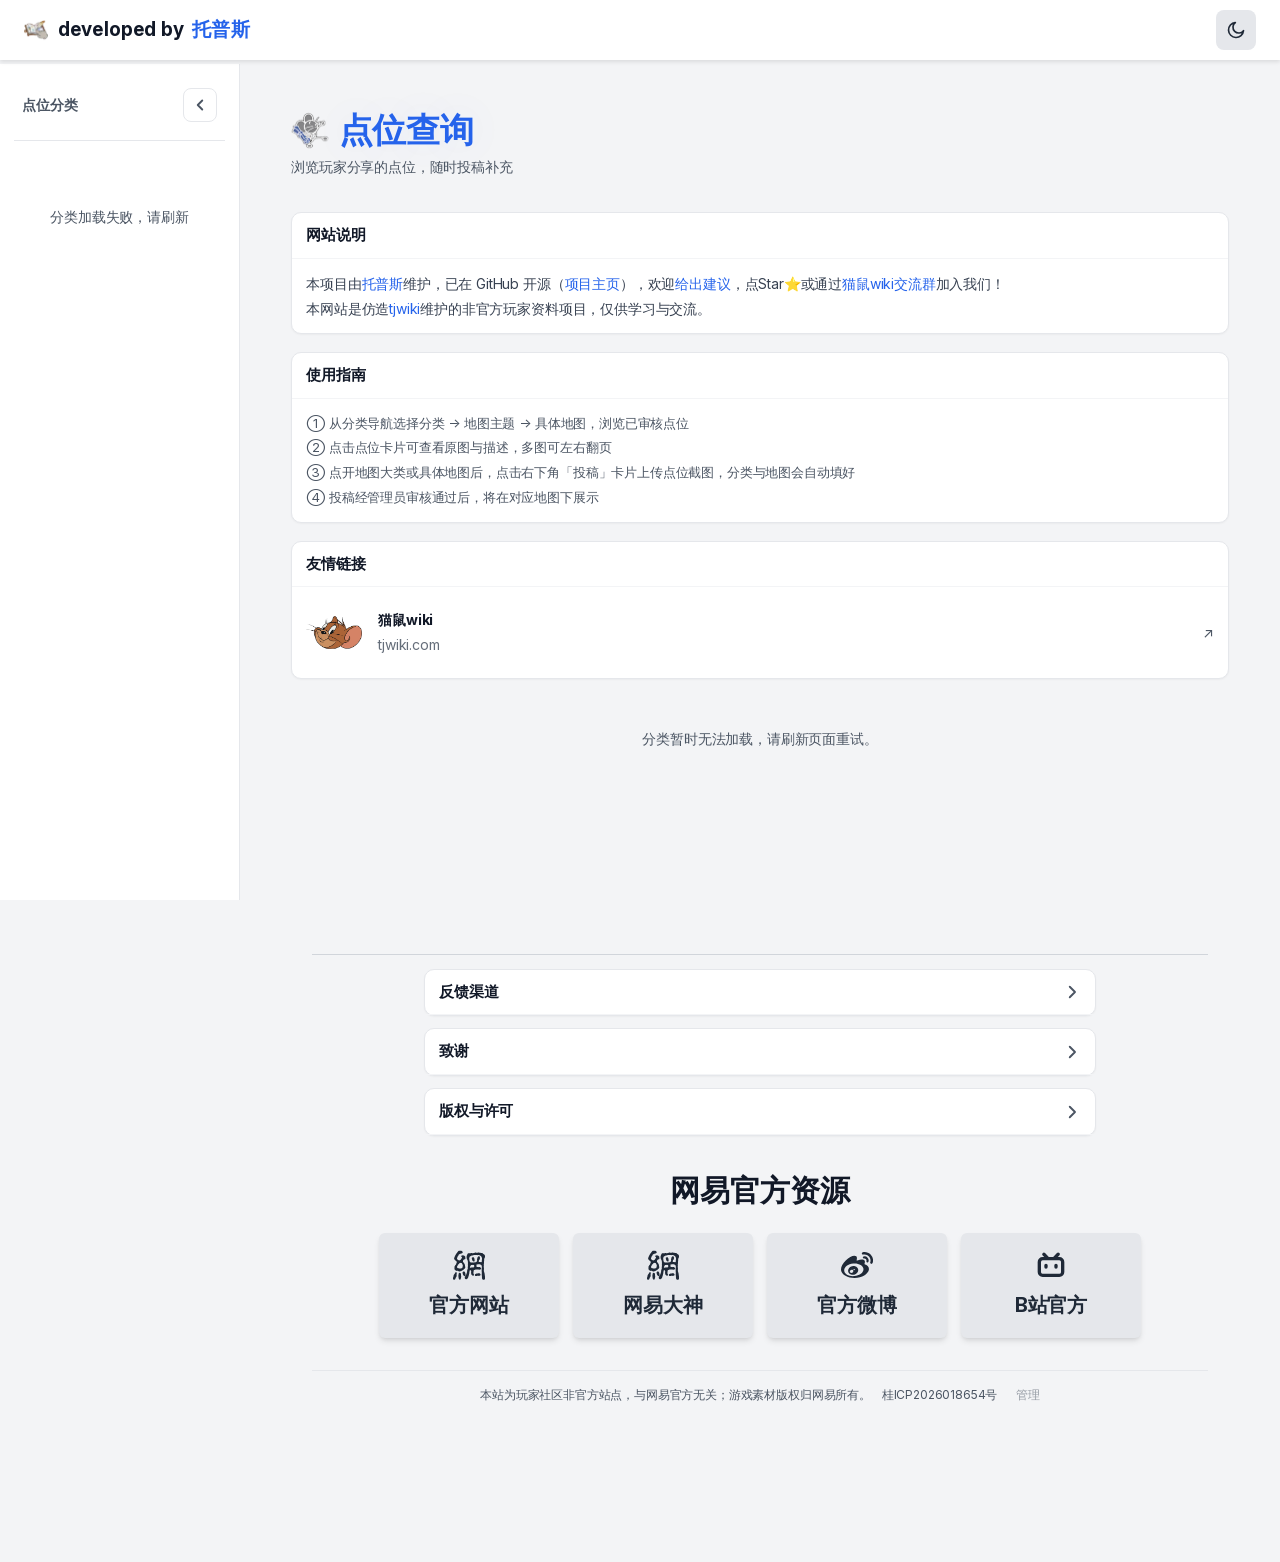
==== commit 2c43d1af: "重构分类侧栏与首页引导，完善点位浏览和投稿交互 新增桌面固定可折叠导航与手机侧栏抽屉，首页复用网站说明和使用指南，统一友链卡片并加入指定图标。  修复层级返回、标签范围恢复、灯箱跨点位翻页及投稿草稿丢" ====
--- a/templates/index.html
+++ b/templates/index.html
@@ -8,10 +8,11 @@
   <script src="/static/js/theme.js"></script>
   <link rel="stylesheet" href="/static/css/style.css">
 </head>
-<body>
+<body class="site-page">
 
 <header class="site-header">
   <div class="header-inner">
+    <button class="mobile-sidebar-toggle btn-ghost" id="mobileSidebarToggle" type="button" aria-expanded="false" aria-controls="layer1">☰ 分类</button>
     <span class="logo"><img class="logo-icon" src="/static/images/icons/inquiry.png" alt="">developed by <a class="logo-credit" href="https://space.bilibili.com/489447581" target="_blank" rel="noopener noreferrer">托普斯</a></span>
     <nav class="header-nav">
       <button class="nav-icon-btn" id="darkToggle" aria-label="切换深色模式">
@@ -37,15 +38,58 @@
     <p class="page-sub">浏览玩家分享的点位，随时投稿补充</p>
   </header>
 
-  <!-- 第一层：分类 -->
-  <section class="layer" id="layer1">
-    <div class="cat-tabs" id="catTabs"><!-- JS 渲染 --></div>
-  </section>
-
-  <!-- 第二层：地图主题（分类介绍已并入本页） -->
-  <section class="layer" id="layer2" hidden>
+  <div class="browse-workspace">
+    <button class="sidebar-backdrop" id="sidebarBackdrop" type="button" aria-label="关闭分类导航" hidden></button>
+    <!-- 分类导航：桌面常驻左侧，手机从左侧滑入 -->
+    <aside class="browse-sidebar" id="layer1" aria-label="点位分类">
+      <div class="sidebar-controls">
+        <h2 class="sidebar-title">点位分类</h2>
+        <button class="sidebar-toggle" id="sidebarToggle" type="button" aria-expanded="true" aria-controls="catTabs" aria-label="收起分类侧栏">
+          <svg class="sidebar-toggle-icon" viewBox="0 0 24 24" fill="none" stroke="currentColor" stroke-width="2.5" aria-hidden="true">
+            <path stroke-linecap="round" stroke-linejoin="round" d="M15 18l-6-6 6-6"/>
+          </svg>
+        </button>
+      </div>
+      <nav class="cat-tabs" id="catTabs" aria-label="选择点位分类"><!-- JS 渲染 --></nav>
+    </aside>
+
+    <!-- 从详情：根据左侧分类切换地图主题、具体地图和点位 -->
+    <div class="browse-detail">
+      <section class="home-guide" id="homeGuide" aria-label="网站说明与使用指南">
+        <section class="wiki-card">
+          <h2 class="wiki-card-head wiki-card-title">网站说明</h2>
+          <div class="wiki-card-body">
+            <p>本项目由<a class="footer-link" href="https://space.bilibili.com/489447581" target="_blank" rel="noopener noreferrer">托普斯</a>维护，已在 GitHub 开源（<a class="footer-link" href="https://github.com/Topps2025/TJ_map" target="_blank" rel="noopener noreferrer">项目主页</a>），欢迎<a class="footer-link" href="mailto:1248185594@qq.com">给出建议</a>，点Star⭐或通过<a class="footer-link" href="https://tjwiki.com" target="_blank" rel="noopener noreferrer">猫鼠wiki交流群</a>加入我们！</p>
+            <p>本网站是仿造<a class="footer-link" href="https://tjwiki.com" target="_blank" rel="noopener noreferrer">tjwiki</a>维护的非官方玩家资料项目，仅供学习与交流。</p>
+          </div>
+        </section>
+        <section class="wiki-card">
+          <h2 class="wiki-card-head wiki-card-title">使用指南</h2>
+          <div class="wiki-card-body">
+            <ol class="footer-list">
+              <li>① 从分类导航选择分类 → 地图主题 → 具体地图，浏览已审核点位</li>
+              <li>② 点击点位卡片可查看原图与描述，多图可左右翻页</li>
+              <li>③ 点开地图大类或具体地图后，点击右下角「投稿」卡片上传点位截图，分类与地图会自动填好</li>
+              <li>④ 投稿经管理员审核通过后，将在对应地图下展示</li>
+            </ol>
+          </div>
+        </section>
+        <section class="wiki-card">
+          <h2 class="wiki-card-head wiki-card-title">友情链接</h2>
+          <div class="wiki-card-body">
+            <a class="friend-link" href="https://tjwiki.com" target="_blank" rel="noopener noreferrer">
+              <img src="/static/images/icons/mouse-faction.png" width="56" height="48" alt="">
+              <span><strong>猫鼠wiki</strong><span class="footer-muted">tjwiki.com</span></span>
+              <span class="friend-arrow" aria-hidden="true">↗</span>
+            </a>
+          </div>
+        </section>
+      </section>
+      <p id="browseStatus" class="loading-text" role="status" hidden></p>
+      <!-- 第二层：地图主题（分类介绍已并入本页） -->
+      <section class="layer" id="layer2" hidden>
     <div class="list-toolbar">
-      <button class="btn-ghost" id="backToCats">← 返回分类</button>
+      <button class="btn-ghost" id="backToCats">← 首页</button>
     </div>
     <div class="intro-card glass">
       <div class="intro-media">
@@ -57,42 +101,52 @@
         <ul class="intro-tips" id="introTips"></ul>
       </div>
     </div>
+    <div class="map-section-heading"><h3>选择地图主题</h3><p>选择主题，再查看具体地图的点位。</p></div>
+    <div class="map-card-grid" id="groupChips"><!-- JS 渲染 --></div>
+
     <!-- 分类投稿预览：点入分类即展示该分类下已审核点位（避免投稿少显单薄） -->
     <div class="preview-block" id="catPreview" hidden>
-      <div class="layer-label">本分类投稿预览<button type="button" class="preview-more" id="catPreviewMore" hidden>更多 →</button></div>
+      <div class="layer-label">本分类投稿预览<button type="button" class="preview-more" id="catPreviewMore" hidden>查看本分类全部点位 →</button></div>
       <div class="grid" id="catPreviewGrid"></div>
     </div>
 
-    <div class="map-card-grid" id="groupChips"><!-- JS 渲染 --></div>
-  </section>
+      </section>
 
   <!-- 具体地图 -->
-  <section class="layer" id="layer3" hidden>
+      <section class="layer" id="layer3" hidden>
     <div class="list-toolbar">
       <button class="btn-ghost" id="backToGroups">← 返回主题</button>
     </div>
 
+    <div class="map-section-heading"><h3>选择具体地图</h3></div>
+    <div class="map-card-grid" id="mapChips"><!-- JS 渲染 --></div>
+
     <!-- 主题投稿预览：点入地图大类即展示该主题下已审核点位 -->
     <div class="preview-block" id="groupPreview" hidden>
-      <div class="layer-label">本主题投稿预览<button type="button" class="preview-more" id="groupPreviewMore" hidden>更多 →</button></div>
+      <div class="layer-label">本主题投稿预览<button type="button" class="preview-more" id="groupPreviewMore" hidden>查看本主题全部点位 →</button></div>
       <div class="grid" id="groupPreviewGrid"></div>
     </div>
 
-    <div class="map-card-grid" id="mapChips"><!-- JS 渲染 --></div>
-  </section>
+      </section>
 
   <!-- 点位网格 -->
-  <section class="layer" id="pointsArea" hidden>
+      <section class="layer" id="pointsArea" hidden>
     <div class="list-toolbar">
-      <button class="btn-ghost" id="backToMaps">← 返回具体地图</button>
+      <button class="btn-ghost" id="backToMaps">← 返回上一级</button>
       <div class="layer-label" id="pointsTitle">点位展示</div>
+    </div>
+    <div class="tag-actions" id="tagActions" hidden>
+      <button type="button" class="btn-ghost" id="clearTag">清除标签筛选</button>
+      <button type="button" class="btn-ghost" id="globalTag">查看全站同标签</button>
     </div>
     <div class="map-banner" id="mapBanner" hidden>
       <img src="" alt="" class="map-banner-img">
       <span class="map-banner-name"></span>
     </div>
     <div class="grid" id="pointsGrid"></div>
-  </section>
+      </section>
+    </div>
+  </div>
 
 </main>
 
@@ -111,38 +165,8 @@
     <!-- 分隔线 -->
     <div class="footer-divider"></div>
 
-    <!-- 网站说明 -->
-    <section class="footer-about" aria-label="网站说明">
-      <h2 class="footer-about-title">网站说明</h2>
-      <div class="footer-about-body">
-        <p>
-          本项目由<a class="footer-link" href="https://space.bilibili.com/489447581" target="_blank" rel="noopener noreferrer">托普斯</a>维护，已在 GitHub 开源（<a class="footer-link" href="https://github.com/Topps2025/TJ_map" target="_blank" rel="noopener noreferrer">项目主页</a>），欢迎<a class="footer-link" href="mailto:1248185594@qq.com">给出建议</a>，点Star⭐或通过<a class="footer-link" href="https://tjwiki.com" target="_blank" rel="noopener noreferrer">猫鼠wiki交流群</a>加入我们！
-        </p>
-        <p>
-          本网站是仿造<a class="footer-link" href="https://tjwiki.com" target="_blank" rel="noopener noreferrer">tjwiki</a>维护的非官方玩家资料项目，仅供学习与交流。
-        </p>
-      </div>
-    </section>
-
     <!-- 折叠卡片（仿 tjwiki CollapseCard） -->
     <div class="footer-cards">
-      <details class="wiki-card">
-        <summary class="wiki-card-head">
-          <span class="wiki-card-title">使用指南</span>
-          <svg class="chevron" viewBox="0 0 24 24" fill="none" stroke="currentColor" stroke-width="2.5" aria-hidden="true">
-            <path stroke-linecap="round" stroke-linejoin="round" d="M19 9l-7 7-7-7"/>
-          </svg>
-        </summary>
-        <div class="wiki-card-body">
-          <ol class="footer-list">
-            <li>① 顶部选择分类 → 地图主题 → 具体地图，浏览已审核点位</li>
-            <li>② 点击点位卡片可查看原图与描述，多图可左右翻页</li>
-            <li>③ 点开地图大类或具体地图后，点击右下角「投稿」卡片上传点位截图，分类与地图会自动填好</li>
-            <li>④ 投稿经管理员审核通过后，将在对应地图下展示</li>
-          </ol>
-        </div>
-      </details>
-
       <details class="wiki-card">
         <summary class="wiki-card-head">
           <span class="wiki-card-title">反馈渠道</span>
@@ -175,6 +199,9 @@
           <p class="thanks-group">
             感谢 <a class="footer-link" href="https://tjwiki.com" target="_blank" rel="noopener noreferrer">猫鼠wiki</a>、<a class="footer-link" href="https://space.bilibili.com/241188567" target="_blank" rel="noopener noreferrer">小曙光</a> 对本项目的支持和鼓励，
           </p>
+          <p class="thanks-group">
+            感谢 <a class="footer-link" href="https://space.bilibili.com/1348901173" target="_blank" rel="noopener noreferrer">晚风诉夜丷</a>、wolf 的大量投稿，
+          </p>
           <p class="thanks-group">感谢所有投稿人。致谢名单持续更新中......</p>
         </div>
       </details>
@@ -238,6 +265,8 @@
   <div class="modal glass">
     <button class="modal-close" id="closeSubmit" aria-label="关闭">✕</button>
     <h2 class="modal-title">投稿新点位</h2>
+    <p class="form-hint">关闭后保留草稿；刷新或离开网站后草稿会丢失。</p>
+    <button type="button" class="btn-ghost" id="discardDraft">放弃草稿</button>
     <form id="submitForm" enctype="multipart/form-data" novalidate>
       <div class="form-group">
         <label>分类</label>
@@ -299,6 +328,6 @@
 <!-- 轻提示 -->
 <div class="toast" id="toast" hidden></div>
 
-<script src="/static/js/main.js"></script>
+<script type="module" src="/static/js/main.js"></script>
 </body>
 </html>
--- a/static/css/style.css
+++ b/static/css/style.css
@@ -1,1506 +1,7 @@
-/* ============================================================
-   猫和老鼠点位查询 · 前端风格重构
-   仿照 tjwiki（Tom-and-jerry-chase-wiki）设计语言：
-   浅灰底 / 白卡片 / 克制的蓝色焦点 / 大号展示标题 / 深色模式
-   ============================================================ */
-
-/* ---------------- 字体 ---------------- */
-
-@font-face {
-  font-family: 'InterVariable';
-  src: url('/static/fonts/InterVariable.woff2') format('woff2');
-  font-weight: 100 900;
-  font-style: normal;
-  font-display: swap;
-}
-
-/* ---------------- 设计令牌（Token） ---------------- */
-
-:root {
-  /* 页面画布 */
-  --wiki-background: #f3f4f6;            /* gray-100 */
-  --wiki-foreground: #111827;            /* gray-900 */
-  --wiki-surface: #ffffff;
-  --wiki-surface-raised: #ffffff;
-  --wiki-muted-foreground: #4b5563;      /* gray-600 */
-  --wiki-border: #e5e7eb;                /* gray-200 */
-  --wiki-border-strong: #d1d5db;         /* gray-300 */
-  --wiki-focus: #3b82f6;                 /* blue-500 */
-
-  /* 焦点色 */
-  --wiki-primary: #2563eb;               /* blue-600 */
-  --wiki-primary-hover: #1d4ed8;         /* blue-700 */
-  --wiki-primary-soft: rgba(37, 99, 235, 0.08);
-
-  /* 语义色 */
-  --wiki-danger: #dc2626;
-  --wiki-danger-soft: rgba(220, 38, 38, 0.07);
-  --wiki-ok: #16a34a;
-  --wiki-ok-soft: rgba(22, 163, 74, 0.07);
-
-  /* 阴影 */
-  --wiki-shadow-card: 0 2px 6px rgba(0, 0, 0, 0.05);
-  --wiki-shadow-card-hover: 0 12px 24px rgba(0, 0, 0, 0.1), 0 4px 12px rgba(0, 0, 0, 0.04);
-  --wiki-shadow-button: 0 1px 3px rgba(0, 0, 0, 0.1);
-  --wiki-shadow-nav: 0 2px 4px rgba(0, 0, 0, 0.1);
-
-  /* 圆角 */
-  --radius-sm: 6px;
-  --radius-md: 8px;
-  --radius-lg: 10px;
-  --radius-xl: 12px;
-
-  /* 布局 */
-  --nav-height: 64px;
-
-  /* 字体栈 */
-  --font-sans-stack:
-    'InterVariable', 'Noto Sans SC', 'PingFang SC', 'Microsoft YaHei',
-    'Source Han Sans SC', 'Helvetica Neue', Arial, sans-serif;
-  --font-display-stack:
-    'InterVariable', 'LXGW WenKai', 'Noto Serif SC', 'Source Han Serif SC',
-    'Songti SC', 'Times New Roman', serif;
-
-  color-scheme: light;
-}
-
-.dark {
-  --wiki-background: #0f172a;            /* slate-900 */
-  --wiki-foreground: #e2e8f0;            /* slate-200 */
-  --wiki-surface: #1e293b;               /* slate-800 */
-  --wiki-surface-raised: #1e293b;
-  --wiki-muted-foreground: #9ca3af;      /* gray-400 */
-  --wiki-border: #334155;                /* slate-700 */
-  --wiki-border-strong: #475569;         /* slate-600 */
-  --wiki-focus: #60a5fa;                 /* blue-400 */
-  --wiki-primary: #2563eb;               /* blue-600 */
-  --wiki-primary-hover: #3b82f6;         /* blue-500 */
-  --wiki-primary-soft: rgba(37, 99, 235, 0.18);
-  --wiki-danger-soft: rgba(248, 113, 113, 0.12);
-  --wiki-ok-soft: rgba(52, 211, 153, 0.12);
-
-  --wiki-shadow-card: 0 2px 6px rgba(0, 0, 0, 0.3);
-  --wiki-shadow-card-hover: 0 12px 32px rgba(0, 0, 0, 0.45), 0 8px 16px rgba(0, 0, 0, 0.25);
-  --wiki-shadow-button: 0 1px 3px rgba(0, 0, 0, 0.3);
-  --wiki-shadow-nav: 0 2px 4px rgba(0, 0, 0, 0.3);
-
-  color-scheme: dark;
-}
-
-/* ---------------- 基础 ---------------- */
-
-* { margin: 0; padding: 0; box-sizing: border-box; }
-
-html { -webkit-text-size-adjust: 100%; scroll-behavior: smooth; }
-
-body {
-  font-family: var(--font-sans-stack);
-  background: var(--wiki-background);
-  color: var(--wiki-foreground);
-  line-height: 1.65;
-  letter-spacing: -0.01em;
-  min-height: 100vh;
-  padding-bottom: 96px;
-  -webkit-font-smoothing: antialiased;
-  -moz-osx-font-smoothing: grayscale;
-  transition: background-color 0.35s ease, color 0.35s ease;
-  text-rendering: optimizeLegibility;
-}
-
-img { max-width: 100%; display: block; }
-button { font-family: inherit; cursor: pointer; }
-[hidden] { display: none !important; }
-
-/* 焦点指示（对齐 wiki focus ring 风格） */
-*:focus-visible {
-  outline: 2px solid var(--wiki-focus);
-  outline-offset: 2px;
-}
-*:focus:not(:focus-visible) { outline: none; }
-
-/* ---------------- 顶部导航（对齐 wiki TabNavigation） ---------------- */
-
-.site-header {
-  position: fixed;
-  top: 0;
-  left: 0;
-  right: 0;
-  z-index: 9999;
-  width: 100%;
-  padding: 10px 0;
-  background: var(--wiki-surface-raised);
-  box-shadow: var(--wiki-shadow-nav);
-}
-
-.header-inner {
-  max-width: 1280px;
-  margin: 0 auto;
-  padding: 0 16px;
-  display: flex;
-  align-items: center;
-  justify-content: space-between;
-  gap: 12px;
-}
-
-.logo {
-  font-family: var(--font-display-stack);
-  font-size: 19px;
-  font-weight: 700;
-  letter-spacing: 0.2px;
-  display: flex;
-  align-items: baseline;
-  gap: 8px;
-  color: var(--wiki-foreground);
-  text-decoration: none;
-  white-space: nowrap;
-}
-.logo span {
-  color: var(--wiki-muted-foreground);
-  font-size: 13px;
-  font-weight: 500;
-}
-.logo .logo-icon {
-  height: 1.25em;      /* 与页眉文字（19px）视觉对齐 */
-  width: auto;
-  align-self: center;
-  margin-right: 2px;
-}
-.logo .logo-credit {
-  color: var(--wiki-primary);
-  text-decoration: none;
-  transition: text-decoration 0.15s ease;
-}
-.logo .logo-credit:hover { text-decoration: underline; }
-
-.header-nav {
-  display: flex;
-  align-items: center;
-  gap: 6px;
-  min-width: 0;
-}
-
-/* 导航胶囊按钮（对齐 wiki getNavigationButtonClasses） */
-.nav-pill {
-  display: inline-flex;
-  align-items: center;
-  justify-content: center;
-  gap: 5px;
-  min-height: 38px;
-  padding: 0 14px;
-  border: none;
-  border-radius: var(--radius-md);
-  background: #e5e7eb;
-  color: #1f2937;
-  font-size: 14px;
-  font-weight: 500;
-  text-decoration: none;
-  white-space: nowrap;
-  transition: background-color 0.2s ease, color 0.2s ease, transform 0.2s ease;
-}
-.nav-pill:hover { background: #d1d5db; }
-.nav-pill.active { background: var(--wiki-primary); color: #fff; }
-.nav-pill.active:hover { background: var(--wiki-primary-hover); }
-.nav-pill:active { transform: scale(0.97); }
-
-.dark .nav-pill { background: #334155; color: #e2e8f0; }
-.dark .nav-pill:hover { background: #475569; }
-.dark .nav-pill.active { background: var(--wiki-primary); color: #fff; }
-
-/* 方形图标按钮（深色模式切换，对齐 wiki DarkModeToggleButton） */
-.nav-icon-btn {
-  display: inline-flex;
-  align-items: center;
-  justify-content: center;
-  flex-shrink: 0;
-  width: 40px;
-  height: 40px;
-  border: none;
-  border-radius: var(--radius-md);
-  background: #e5e7eb;
-  color: #1f2937;
-  transition: background-color 0.2s ease, color 0.2s ease, transform 0.2s ease;
-}
-.nav-icon-btn:hover { background: #d1d5db; }
-.nav-icon-btn:active { transform: scale(0.94); }
-.dark .nav-icon-btn { background: #334155; color: #e2e8f0; }
-.dark .nav-icon-btn:hover { background: #475569; }
-.nav-icon-btn svg { width: 20px; height: 20px; }
-.nav-icon-btn .icon-sun { display: none; }
-.dark .nav-icon-btn .icon-sun { display: block; }
-.dark .nav-icon-btn .icon-moon { display: none; }
-
-/* ---------------- 页面容器 ---------------- */
-
-.container {
-  max-width: 1152px;
-  margin: 0 auto;
-  padding: calc(var(--nav-height) + 28px) 16px 20px;
-}
-
-/* ---------------- 页面头部（对齐 wiki PageHeader / PageTitle） ---------------- */
-
-.page-header {
-  text-align: center;
-  padding: 14px 0 8px;
-  margin-bottom: 26px;
-}
-
-.page-title {
-  font-family: var(--font-display-stack);
-  font-size: 34px;
-  line-height: 1.2;
-  font-weight: 700;
-  letter-spacing: -0.01em;
-  color: var(--wiki-primary);
-  text-shadow: 0 0 40px var(--wiki-primary-soft);
-  display: flex;
-  align-items: center;
-  justify-content: center;
-  gap: 10px;
-}
-.dark .page-title { color: #60a5fa; }
-.page-title .page-title-icon {
-  height: 1.1em;       /* 略大于字高做光学补偿 */
-  width: auto;
-  flex-shrink: 0;
-}
-
-.page-desc {
-  margin-top: 8px;
-  font-size: 16px;
-  line-height: 1.7;
-  color: #374151;
-}
-.dark .page-desc { color: #cbd5e1; }
-
-.page-sub {
-  margin-top: 4px;
-  font-size: 14px;
-  color: var(--wiki-muted-foreground);
-}
-
-/* ---------------- 层级区块 ---------------- */
-
-.layer { margin-bottom: 26px; }
-
-/* 分类/主题页的投稿预览区块（位于地图卡片上方，先看投稿再选地图） */
-.preview-block { margin-top: 4px; }
-.preview-block + .map-card-grid { margin-top: 24px; }
-.preview-block .layer-label { margin-top: 0; }
-
-.layer-label {
-  display: flex;
-  align-items: center;
-  gap: 12px;
-  margin-bottom: 12px;
-  font-size: 14px;
-  font-weight: 600;
-  color: var(--wiki-muted-foreground);
-  letter-spacing: 0.5px;
-}
-.layer-label::after {
-  content: "";
-  flex: 1;
-  height: 1px;
-  background: var(--wiki-border);
-}
-
-/* 预览“更多 →”：跳到对应范围的完整点位列表 */
-.preview-more {
-  border: none;
-  background: none;
-  padding: 0;
-  font-size: 13px;
-  font-weight: 500;
-  color: var(--wiki-primary);
-  cursor: pointer;
-  white-space: nowrap;
-}
-.preview-more:hover { text-decoration: underline; text-underline-offset: 3px; }
-
-.list-toolbar {
-  display: flex;
-  align-items: center;
-  justify-content: space-between;
-  gap: 10px;
-}
-
-/* ---------------- 分类介绍页 ---------------- */
-
-.intro-card {
-  display: flex;
-  gap: 26px;
-  align-items: flex-start;
-  padding: 24px;
-}
-.intro-media {
-  flex-shrink: 0;
-  width: 200px;
-  border-radius: var(--radius-md);
-  overflow: hidden;
-  background: var(--wiki-border);
-  box-shadow: var(--wiki-shadow-card);
-}
-.intro-media img {
-  width: 100%;
-  aspect-ratio: 4 / 5;
-  object-fit: cover;
-  object-position: top;
-  display: block;
-}
-.intro-body { flex: 1; min-width: 0; }
-.intro-title {
-  font-family: var(--font-display-stack);
-  font-size: 26px;
-  line-height: 1.3;
-  font-weight: 700;
-  margin-bottom: 12px;
-}
-.intro-desc {
-  font-size: 15px;
-  line-height: 1.75;
-  color: #374151;
-  margin-bottom: 16px;
-}
-.intro-desc .intro-link {
-  color: var(--wiki-primary);
-  text-decoration: none;
-  font-weight: 500;
-  word-break: break-all;
-}
-.intro-desc .intro-link:hover { text-decoration: underline; }
-.dark .intro-desc { color: #cbd5e1; }
-.intro-tips {
-  list-style: none;
-  margin-bottom: 22px;
-  display: flex;
-  flex-direction: column;
-  gap: 9px;
-}
-.intro-tips li {
-  display: flex;
-  gap: 9px;
-  align-items: flex-start;
-  font-size: 14px;
-  line-height: 1.6;
-  color: var(--wiki-muted-foreground);
-}
-.intro-tips li::before {
-  content: "•";
-  color: var(--wiki-primary);
-  font-weight: 700;
-  flex-shrink: 0;
-}
-/* 介绍文字留白：内容为空时隐藏对应区域 */
-#introDesc:empty,
-#introTips:empty {
-  display: none;
-}
-
-@media (max-width: 640px) {
-  .intro-card {
-    flex-direction: column;
-    align-items: center;
-    text-align: center;
-  }
-  .intro-media { width: 140px; }
-  .intro-tips li { text-align: left; }
-}
-
-/* ---------------- 第一层：分类（配图卡片，对齐 wiki CatalogCard） ---------------- */
-
-.cat-tabs {
-  display: grid;
-  grid-template-columns: repeat(auto-fill, minmax(150px, 1fr));
-  gap: 14px;
-}
-
-.cat-card {
-  display: flex;
-  flex-direction: column;
-  align-items: stretch;
-  padding: 0;
-  border: 1px solid transparent;
-  border-radius: var(--radius-md);
-  background: var(--wiki-surface);
-  box-shadow: var(--wiki-shadow-card);
-  overflow: hidden;
-  text-align: left;
-  contain: layout style;
-  backface-visibility: hidden;
-  transition: transform 0.15s cubic-bezier(0.4, 0, 0.2, 1), border-color 0.2s ease, box-shadow 0.2s ease;
-}
-.cat-card:hover {
-  border-color: #93c5fd;
-  box-shadow: var(--wiki-shadow-card-hover);
-  transform: translateY(-4px);
-  will-change: transform, box-shadow;
-}
-.cat-card:not(:hover) { will-change: auto; }
-.dark .cat-card:hover { border-color: #3b82f6; }
-.cat-card.active {
-  border-color: var(--wiki-primary);
-  box-shadow: 0 0 0 1px var(--wiki-primary) inset;
-}
-
-.cat-card-thumb {
-  position: relative;
-  display: block;
-  width: 100%;
-  aspect-ratio: 4 / 5;
-  overflow: hidden;
-  background: var(--wiki-border);
-}
-.cat-card-thumb img {
-  position: absolute;
-  inset: 0;
-  width: 100%;
-  height: 100%;
-  object-fit: cover;
-  object-position: top;
-  transition: transform 0.3s ease;
-}
-.cat-card-placeholder {
-  position: absolute;
-  inset: 0;
-  background: linear-gradient(135deg, #e5e7eb 0%, #f3f4f6 100%);
-}
-.cat-card:hover .cat-card-thumb img { transform: scale(1.06); }
-
-.cat-card-name {
-  display: block;
-  padding: 9px 8px 10px;
-  font-size: 13px;
-  font-weight: 700;
-  text-align: center;
-  line-height: 1.4;
-  color: #1f2937;
-  white-space: nowrap;
-  overflow: hidden;
-  text-overflow: ellipsis;
-}
-.dark .cat-card-name { color: #fff; }
-.cat-card.active .cat-card-name { color: var(--wiki-primary); }
-.dark .cat-card.active .cat-card-name { color: #60a5fa; }
-
-/* ---------------- 第二、三层：chip ---------------- */
-
-.chip-row {
-  display: flex;
-  flex-wrap: wrap;
-  gap: 8px;
-}
-
-.chip {
-  padding: 8px 18px;
-  border: 1px solid var(--wiki-border);
-  border-radius: var(--radius-md);
-  background: var(--wiki-surface);
-  color: var(--wiki-foreground);
-  font-size: 13px;
-  font-weight: 500;
-  transition: border-color 0.2s ease, background-color 0.2s ease, color 0.2s ease;
-}
-.chip:hover { border-color: var(--wiki-border-strong); }
-.chip.active {
-  background: var(--wiki-primary);
-  border-color: var(--wiki-primary);
-  color: #fff;
-}
-.chip.active:hover { background: var(--wiki-primary-hover); }
-
-/* ---------------- 地图卡片 / 点位卡片（对齐 wiki CatalogCard） ---------------- */
-
-.map-card-grid {
-  display: grid;
-  grid-template-columns: repeat(auto-fill, minmax(140px, 1fr));
-  gap: 14px;
-}
-
-.map-card {
-  display: flex;
-  flex-direction: column;
-  align-items: stretch;
-  padding: 0;
-  border: 1px solid transparent;
-  border-radius: var(--radius-md);
-  background: var(--wiki-surface);
-  box-shadow: var(--wiki-shadow-card);
-  overflow: hidden;
-  text-align: left;
-  contain: layout style;
-  backface-visibility: hidden;
-  transition: transform 0.15s cubic-bezier(0.4, 0, 0.2, 1), border-color 0.2s ease, box-shadow 0.2s ease;
-}
-.map-card:hover {
-  border-color: #93c5fd;
-  box-shadow: var(--wiki-shadow-card-hover);
-  transform: translateY(-4px);
-  will-change: transform, box-shadow;
-}
-.map-card:not(:hover) { will-change: auto; }
-.dark .map-card:hover { border-color: #3b82f6; }
-.map-card.active {
-  border-color: var(--wiki-primary);
-  box-shadow: 0 0 0 1px var(--wiki-primary) inset;
-}
-
-.map-card-thumb {
-  position: relative;
-  display: block;
-  width: 100%;
-  padding-top: 100%;
-  overflow: hidden;
-  background: var(--wiki-border);
-}
-.map-card-thumb img {
-  position: absolute;
-  inset: 0;
-  width: 100%;
-  height: 100%;
-  object-fit: cover;
-  transition: transform 0.3s ease;
-}
-.map-card-placeholder {
-  position: absolute;
-  inset: 0;
-  background: linear-gradient(135deg, #e5e7eb 0%, #f3f4f6 100%);
-}
-.map-card:hover .map-card-thumb img { transform: scale(1.06); }
-
-.map-card-name {
-  display: block;
-  padding: 9px 8px 10px;
-  font-size: 13px;
-  font-weight: 700;
-  text-align: center;
-  line-height: 1.4;
-  color: #1f2937;
-  white-space: nowrap;
-  overflow: hidden;
-  text-overflow: ellipsis;
-}
-.dark .map-card-name { color: #fff; }
-.map-card.active .map-card-name { color: var(--wiki-primary); }
-.dark .map-card.active .map-card-name { color: #60a5fa; }
-
-/* ---------------- 地图整图横幅 ---------------- */
-
-.map-banner {
-  position: relative;
-  border-radius: var(--radius-lg);
-  overflow: hidden;
-  border: 1px solid var(--wiki-border);
-  background: var(--wiki-surface);
-  box-shadow: var(--wiki-shadow-card);
-  margin-bottom: 18px;
-}
-.map-banner-img {
-  width: 100%;
-  max-height: 360px;
-  object-fit: contain;
-  display: block;
-  margin: 0 auto;
-}
-.map-banner-name {
-  position: absolute;
-  left: 12px;
-  bottom: 12px;
-  padding: 5px 14px;
-  border-radius: 999px;
-  background: rgba(15, 23, 42, 0.72);
-  color: #fff;
-  font-size: 13px;
-  font-weight: 600;
-  backdrop-filter: blur(4px);
-}
-
-/* ---------------- 点位网格 ---------------- */
-
-.grid {
-  display: grid;
-  grid-template-columns: repeat(auto-fill, minmax(160px, 1fr));
-  gap: 14px;
-  align-items: start;
-}
-
-.point-card {
-  border-radius: var(--radius-md);
-  overflow: hidden;
-  background: var(--wiki-surface);
-  box-shadow: var(--wiki-shadow-card);
-  color: var(--wiki-foreground);
-  cursor: pointer;
-  border: 1px solid transparent;
-  contain: layout style;
-  backface-visibility: hidden;
-  transition: transform 0.15s cubic-bezier(0.4, 0, 0.2, 1), border-color 0.2s ease, box-shadow 0.2s ease;
-}
-.point-card:hover {
-  border-color: #93c5fd;
-  box-shadow: var(--wiki-shadow-card-hover);
-  transform: translateY(-4px);
-  will-change: transform, box-shadow;
-}
-.point-card:not(:hover) { will-change: auto; }
-.dark .point-card:hover { border-color: #3b82f6; }
-
-.thumb-wrap {
-  position: relative;
-  overflow: hidden;
-  background: var(--wiki-border);
-}
-.thumb-wrap img {
-  display: block;
-  width: 100%;
-  height: auto;
-  object-fit: contain;
-  opacity: 0;
-  transition: opacity 0.3s ease, transform 0.3s ease;
-}
-.thumb-wrap img.loaded { opacity: 1; }
-.point-card:hover .thumb-wrap img { transform: scale(1.05); }
-
-.card-body { padding: 9px 8px 10px; text-align: center; }
-.card-title {
-  font-size: 13px;
-  font-weight: 700;
-  line-height: 1.45;
-  color: #1f2937;
-  display: -webkit-box;
-  -webkit-line-clamp: 2;
-  -webkit-box-orient: vertical;
-  overflow: hidden;
-}
-.dark .card-title { color: #fff; }
-
-.card-tags {
-  margin-top: 6px;
-  display: flex;
-  flex-wrap: wrap;
-  justify-content: center;
-  gap: 4px;
-}
-.tag-chip {
-  display: inline-block;
-  padding: 1px 7px;
-  font-size: 11px;
-  line-height: 1.5;
-  border-radius: 999px;
-  color: var(--wiki-primary);
-  background: color-mix(in srgb, var(--wiki-primary) 8%, transparent);
-  border: 1px solid color-mix(in srgb, var(--wiki-primary) 22%, transparent);
-  cursor: pointer;
-  transition: background-color 0.15s ease, border-color 0.15s ease;
-}
-.tag-chip:hover {
-  background: color-mix(in srgb, var(--wiki-primary) 18%, transparent);
-  border-color: color-mix(in srgb, var(--wiki-primary) 45%, transparent);
-}
-.dark .tag-chip { color: #93c5fd; background: rgba(59, 130, 246, 0.14); border-color: rgba(59, 130, 246, 0.3); }
-
-.multi-badge {
-  position: absolute;
-  top: 6px;
-  right: 6px;
-  min-width: 22px;
-  padding: 2px 7px;
-  border-radius: 999px;
-  background: rgba(15, 23, 42, 0.72);
-  color: #fff;
-  font-size: 12px;
-  font-weight: 700;
-  text-align: center;
-  backdrop-filter: blur(4px);
-}
-
-.card-maps {
-  margin-top: 5px;
-  display: flex;
-  flex-wrap: wrap;
-  gap: 4px;
-  justify-content: center;
-}
-.map-tag {
-  padding: 1px 7px;
-  border-radius: 999px;
-  font-size: 11px;
-  line-height: 1.6;
-  color: var(--wiki-primary);
-  background: var(--wiki-primary-soft);
-  border: 1px solid var(--wiki-border);
-  white-space: nowrap;
-}
-.dark .map-tag { color: #60a5fa; }
-
-/* ---------------- 骨架屏（对齐 wiki skeleton-shimmer） ---------------- */
-
-.skeleton-card {
-  border-radius: var(--radius-md);
-  background: var(--wiki-surface);
-  box-shadow: var(--wiki-shadow-card);
-  overflow: hidden;
-}
-.skeleton-block {
-  position: relative;
-  overflow: hidden;
-  background: #e5e7eb;
-}
-.dark .skeleton-block { background: #334155; }
-.skeleton-block::after {
-  content: "";
-  position: absolute;
-  inset: 0;
-  transform: translateX(-100%);
-  background: linear-gradient(90deg, transparent, rgba(255, 255, 255, 0.5), transparent);
-  animation: shimmer 1.4s infinite;
-}
-.dark .skeleton-block::after {
-  background: linear-gradient(90deg, transparent, rgba(255, 255, 255, 0.06), transparent);
-}
-@keyframes shimmer {
-  100% { transform: translateX(100%); }
-}
-.sk-img { aspect-ratio: 1 / 1; }
-.sk-line { height: 12px; margin: 8px 10px 6px; border-radius: var(--radius-sm); }
-.sk-line.short { width: 55%; }
-
-.empty, .loading-text {
-  text-align: center;
-  color: var(--wiki-muted-foreground);
-  padding: 48px 0;
-  font-size: 14px;
-}
-
-/* ---------------- 弹窗（对齐 wiki dialog 风格） ---------------- */
-
-.modal-mask {
-  position: fixed;
-  top: 0;
-  right: 0;
-  bottom: 0;
-  left: 0;
-  inset: 0;
-  width: 100%;
-  height: 100%;
-  background: rgba(15, 23, 42, 0.55);
-  display: flex;
-  align-items: center;
-  justify-content: center;
-  padding: 16px;
-  overflow-y: auto;
-  -webkit-overflow-scrolling: touch;
-  z-index: 100;
-  animation: fadeIn 0.2s ease;
-}
-@keyframes fadeIn { from { opacity: 0; } to { opacity: 1; } }
-@keyframes fadeOut { to { opacity: 0; } }
-
-/* 弹窗内容：打开时上浮淡入 */
-.modal-mask .modal {
-  animation: modalIn 0.24s cubic-bezier(0.16, 1, 0.3, 1);
-}
-@keyframes modalIn {
-  from { opacity: 0; transform: translateY(16px) scale(0.97); }
-  to { opacity: 1; transform: none; }
-}
-
-/* 弹窗关闭：遮罩淡出 + 内容下沉 */
-.modal-mask.closing { animation: fadeOut 0.18s ease forwards; }
-.modal-mask.closing .modal { animation: modalOut 0.18s ease forwards; }
-@keyframes modalOut {
-  to { opacity: 0; transform: translateY(10px) scale(0.98); }
-}
-
-.glass {
-  background: var(--wiki-surface-raised);
-  border: 1px solid var(--wiki-border);
-  border-radius: var(--radius-xl);
-  box-shadow: var(--wiki-shadow-card-hover);
-}
-
-.modal {
-  position: relative;
-  width: 100%;
-  max-width: 460px;
-  max-height: 90vh;
-  overflow-y: auto;
-  padding: 26px 22px;
-  color: var(--wiki-foreground);
-}
-.modal-title { font-family: var(--font-display-stack); font-size: 18px; margin-bottom: 18px; font-weight: 700; }
-
-.modal-close {
-  position: absolute;
-  top: 12px;
-  right: 12px;
-  width: 32px;
-  height: 32px;
-  border: none;
-  border-radius: var(--radius-md);
-  background: var(--wiki-border);
-  color: var(--wiki-muted-foreground);
-  font-size: 15px;
-  transition: background-color 0.2s ease, color 0.2s ease;
-}
-.modal-close:hover { background: var(--wiki-border-strong); color: var(--wiki-foreground); }
-
-/* ---------------- 表单 ---------------- */
-
-.form-group { margin-bottom: 16px; }
-.form-group label {
-  display: block;
-  font-size: 13px;
-  color: var(--wiki-muted-foreground);
-  margin-bottom: 6px;
-  font-weight: 600;
-}
-.form-group select,
-.form-group input[type="text"],
-.form-group input[type="email"],
-.form-group input[type="password"],
-.form-group textarea,
-.login-card input,
-.file-row-title {
-  width: 100%;
-  padding: 10px 12px;
-  border: 1px solid var(--wiki-border-strong);
-  border-radius: var(--radius-md);
-  background: var(--wiki-surface);
-  color: var(--wiki-foreground);
-  font-size: 14px;
-  font-family: inherit;
-  outline: none;
-  resize: vertical;
-  transition: border-color 0.2s ease, box-shadow 0.2s ease;
-}
-.form-group select:focus,
-.form-group input:focus,
-.form-group textarea:focus,
-.login-card input:focus,
-.file-row-title:focus {
-  border-color: transparent;
-  box-shadow: 0 0 0 2px var(--wiki-focus);
-}
-.form-group select option { color: var(--wiki-foreground); background: var(--wiki-surface); }
-.form-group select:disabled { opacity: 0.5; cursor: not-allowed; }
-
-.form-hint {
-  font-size: 12px;
-  color: var(--wiki-muted-foreground);
-  margin: 0 0 8px;
-}
-
-.map-check-grid {
-  display: grid;
-  grid-template-columns: repeat(auto-fill, minmax(110px, 1fr));
-  gap: 10px;
-}
-.map-check-item {
-  display: flex;
-  flex-direction: column;
-  align-items: center;
-  gap: 6px;
-  padding: 8px 6px 9px;
-  border: 1px solid var(--wiki-border);
-  border-radius: var(--radius-md);
-  background: var(--wiki-surface);
-  cursor: pointer;
-  overflow: hidden;
-  transition: border-color 0.2s ease, box-shadow 0.2s ease, background-color 0.2s ease;
-}
-.map-check-item:hover { border-color: #93c5fd; }
-.dark .map-check-item:hover { border-color: #3b82f6; }
-.map-check-item:has(input:checked) {
-  border-color: var(--wiki-primary);
-  box-shadow: 0 0 0 1px var(--wiki-primary) inset;
-  background: var(--wiki-primary-soft);
-}
-.map-check-item input {
-  position: absolute;
-  opacity: 0;
-  pointer-events: none;
-}
-.map-check-thumb {
-  position: relative;
-  width: 100%;
-  padding-top: 100%;
-  border-radius: var(--radius-sm);
-  overflow: hidden;
-  background: var(--wiki-border);
-}
-.map-check-thumb img {
-  position: absolute;
-  inset: 0;
-  width: 100%;
-  height: 100%;
-  object-fit: cover;
-}
-.map-check-name {
-  font-size: 12px;
-  font-weight: 600;
-  text-align: center;
-  color: var(--wiki-foreground);
-  white-space: nowrap;
-  overflow: hidden;
-  text-overflow: ellipsis;
-}
-
-.file-drop {
-  position: relative;
-  border: 1.5px dashed var(--wiki-border-strong);
-  border-radius: var(--radius-lg);
-  padding: 14px;
-  text-align: center;
-  cursor: pointer;
-  transition: border-color 0.2s ease, background-color 0.2s ease;
-}
-.file-drop:hover, .file-drop.dragover {
-  border-color: var(--wiki-primary);
-  background: var(--wiki-primary-soft);
-}
-.file-drop input[type="file"] {
-  position: absolute;
-  inset: 0;
-  opacity: 0;
-  cursor: pointer;
-}
-.file-hint { font-size: 13px; color: var(--wiki-muted-foreground); padding: 18px 0; }
-
-.file-list { margin-top: 12px; display: flex; flex-direction: column; gap: 10px; }
-.file-row {
-  display: flex;
-  gap: 10px;
-  align-items: center;
-  padding: 10px;
-  border: 1px solid var(--wiki-border);
-  border-radius: var(--radius-md);
-  background: var(--wiki-surface);
-  box-shadow: var(--wiki-shadow-card);
-}
-.file-row-thumb {
-  width: 56px;
-  height: 56px;
-  object-fit: cover;
-  border-radius: var(--radius-md);
-  flex-shrink: 0;
-  background: var(--wiki-border);
-}
-.file-row-info { flex: 1; min-width: 0; display: flex; flex-direction: column; gap: 6px; }
-.file-row-name {
-  font-size: 12px;
-  color: var(--wiki-muted-foreground);
-  white-space: nowrap;
-  overflow: hidden;
-  text-overflow: ellipsis;
-}
-
-.form-msg {
-  font-size: 13px;
-  padding: 9px 12px;
-  border-radius: var(--radius-md);
-  margin-bottom: 12px;
-}
-.form-msg.error {
-  background: var(--wiki-danger-soft);
-  color: var(--wiki-danger);
-  border: 1px solid rgba(220, 38, 38, 0.3);
-}
-.dark .form-msg.error { border-color: rgba(248, 113, 113, 0.4); }
-.form-msg.ok {
-  background: var(--wiki-ok-soft);
-  color: var(--wiki-ok);
-  border: 1px solid rgba(22, 163, 74, 0.3);
-}
-.dark .form-msg.ok { border-color: rgba(52, 211, 153, 0.4); }
-
-/* ---------------- 按钮（对齐 wiki ActionButton） ---------------- */
-
-.btn-primary {
-  width: 100%;
-  padding: 11px;
-  border: none;
-  border-radius: var(--radius-md);
-  background: var(--wiki-primary);
-  color: #fff;
-  font-size: 15px;
-  font-weight: 700;
-  box-shadow: var(--wiki-shadow-button);
-  transition: background-color 0.2s ease;
-}
-.btn-primary:hover { background: var(--wiki-primary-hover); }
-.btn-primary:disabled { opacity: 0.6; cursor: not-allowed; }
-
-.btn-ghost {
-  padding: 8px 18px;
-  border: 1px solid var(--wiki-border);
-  border-radius: var(--radius-md);
-  background: var(--wiki-surface);
-  color: var(--wiki-muted-foreground);
-  font-size: 13px;
-  font-weight: 500;
-  transition: border-color 0.2s ease, color 0.2s ease;
-}
-.btn-ghost:hover { border-color: var(--wiki-border-strong); color: var(--wiki-foreground); }
-
-/* ---------------- 原图灯箱 ---------------- */
-
-.lightbox {
-  max-width: 92vw;
-  max-height: 92vh;
-  overflow: hidden;
-  padding: 16px;
-  text-align: center;
-}
-.lightbox img {
-  max-width: 100%;
-  max-height: 76vh;
-  border-radius: var(--radius-md);
-  object-fit: contain;
-}
-/* 点击图片在 原始尺寸 与 适应窗口 间切换：原始尺寸下容器可滚动平移 */
-.lightbox img { cursor: zoom-in; }
-.lightbox img.zoomed { max-width: none; max-height: none; cursor: zoom-out; }
-.lightbox.lb-zoomed {
-  overflow: auto;
-  -webkit-overflow-scrolling: touch;
-}
-/* 手机上缩放时隐藏翻页钮，避免遮挡攻略图内容 */
-.lightbox.lb-zoomed .lb-nav { display: none; }
-.lightbox-original {
-  display: inline-block;
-  margin-top: 10px;
-  font-size: 13px;
-  color: var(--wiki-muted-foreground);
-  text-decoration: underline;
-  text-underline-offset: 3px;
-}
-.lightbox-original:hover { color: var(--wiki-foreground); }
-.lightbox-title {
-  margin-top: 12px;
-  font-size: 14px;
-  color: var(--wiki-muted-foreground);
-}
-.lightbox-desc {
-  margin-top: 6px;
-  font-size: 13px;
-  line-height: 1.6;
-  color: var(--wiki-foreground);
-  white-space: pre-wrap;
-  word-break: break-word;
-}
-
-.lb-nav {
-  position: absolute;
-  top: 50%;
-  transform: translateY(-50%);
-  width: 40px;
-  height: 40px;
-  border: none;
-  border-radius: 50%;
-  background: rgba(15, 23, 42, 0.55);
-  color: #fff;
-  font-size: 26px;
-  line-height: 1;
-  z-index: 2;
-  transition: background-color 0.2s ease;
-}
-.lb-nav:hover { background: rgba(15, 23, 42, 0.8); }
-.lb-prev { left: 8px; }
-.lb-next { right: 8px; }
-
-/* ---------------- 提示 Toast ---------------- */
-
-.toast {
-  position: fixed;
-  left: 50%;
-  bottom: 90px;
-  transform: translateX(-50%);
-  background: #1f2937;
-  color: #fff;
-  padding: 10px 20px;
-  border-radius: 999px;
-  font-size: 13px;
-  font-weight: 500;
-  z-index: 200;
-  box-shadow: var(--wiki-shadow-nav);
-  animation: fadeIn 0.25s ease;
-}
-.dark .toast { background: #475569; }
-
-/* ---------------- 后台 ---------------- */
-
-.admin-body { padding-bottom: 30px; }
-
-.admin-tabs { display: flex; flex-wrap: wrap; gap: 8px; margin-bottom: 20px; }
-
-/* 后台分类筛选条（一级分类 / 地图主题） */
-.admin-filters {
-  display: flex;
-  align-items: center;
-  flex-wrap: wrap;
-  gap: 10px;
-  margin-bottom: 16px;
-}
-.admin-filters select {
-  padding: 7px 12px;
-  font-size: 13px;
-  border: 1px solid var(--wiki-border);
-  border-radius: var(--radius-md);
-  background: var(--wiki-surface);
-  color: var(--wiki-foreground);
-  cursor: pointer;
-}
-.admin-filters select:disabled { opacity: 0.5; cursor: not-allowed; }
-.admin-filters select option { color: var(--wiki-foreground); background: var(--wiki-surface); }
-
-.admin-list { display: flex; flex-direction: column; gap: 12px; }
-
-.admin-card {
-  display: flex;
-  gap: 14px;
-  align-items: center;
-  padding: 12px;
-  box-shadow: var(--wiki-shadow-card);
-}
-.admin-thumb-wrap {
-  position: relative;
-  flex-shrink: 0;
-  line-height: 0;
-}
-.admin-thumb {
-  width: 84px;
-  height: 84px;
-  object-fit: cover;
-  border-radius: var(--radius-md);
-  cursor: pointer;
-  background: var(--wiki-border);
-}
-.admin-info { flex: 1; min-width: 0; }
-.admin-title { font-size: 15px; font-weight: 700; margin-bottom: 4px; }
-.admin-meta { font-size: 12px; color: var(--wiki-muted-foreground); margin-top: 2px; word-break: break-all; }
-.admin-actions { display: flex; flex-direction: column; gap: 8px; flex-shrink: 0; }
-
-.btn-ok, .btn-no {
-  padding: 8px 18px;
-  border: none;
-  border-radius: var(--radius-md);
-  font-size: 13px;
-  font-weight: 600;
-  color: #fff;
-  box-shadow: var(--wiki-shadow-button);
-  transition: filter 0.2s ease;
-}
-.btn-ok { background: var(--wiki-ok); }
-.btn-ok:hover { filter: brightness(1.08); }
-.btn-no { background: var(--wiki-danger); }
-.btn-no:hover { filter: brightness(1.08); }
-
-/* ---------------- 登录页 ---------------- */
-
-.login-wrap {
-  min-height: 100vh;
-  display: flex;
-  flex-direction: column;
-  align-items: center;
-  justify-content: center;
-  gap: 24px;
-  padding: 16px;
-}
-.login-title {
-  font-family: var(--font-display-stack);
-  font-size: 34px;
-  font-weight: 700;
-  color: var(--wiki-primary);
-  text-align: center;
-}
-.dark .login-title { color: #60a5fa; }
-.login-card {
-  width: 100%;
-  max-width: 400px;
-  padding: 32px 26px;
-  box-shadow: var(--wiki-shadow-card-hover);
-}
-.login-logo { font-size: 20px; text-align: center; margin-bottom: 24px; font-weight: 700; }
-
-/* ---------------- 入场动画（对齐 wiki fadeInUp + stagger） ---------------- */
-
-@keyframes fadeInUp {
-  from { opacity: 0; transform: translateY(20px); }
-  to { opacity: 1; transform: translateY(0); }
-}
-
-.animate-fadeInUp {
-  animation: fadeInUp 0.5s ease-out forwards;
-}
-
-.grid-item-1 { animation-delay: 0.02s; }
-.grid-item-2 { animation-delay: 0.06s; }
-.grid-item-3 { animation-delay: 0.1s; }
-.grid-item-4 { animation-delay: 0.14s; }
-.grid-item-5 { animation-delay: 0.18s; }
-.grid-item-6 { animation-delay: 0.22s; }
-.grid-item-7 { animation-delay: 0.26s; }
-.grid-item-8 { animation-delay: 0.3s; }
-.grid-item-9 { animation-delay: 0.34s; }
-.grid-item-10 { animation-delay: 0.38s; }
-.grid-item-11 { animation-delay: 0.42s; }
-.grid-item-12 { animation-delay: 0.46s; }
-
-@media (prefers-reduced-motion: reduce) {
-  .animate-fadeInUp { animation: none !important; }
-  html { scroll-behavior: auto; }
-}
-
-/* ---------------- 首页底部（1:1 仿 tjwiki：分隔线 + 网站说明 + CollapseCard 折叠卡 + 站点磁贴） ---------------- */
-
-.site-footer {
-  margin-top: 40px;
-  padding: 0 0 40px;
-}
-
-/* 分隔线（tjwiki：h-px bg-gray-300 dark:bg-gray-700） */
-.footer-divider {
-  height: 1px;
-  max-width: 896px;
-  margin: 0 auto;
-  background: #d1d5db;
-}
-.dark .footer-divider { background: #334155; }
-
-/* 网站说明（居中大标题 + max-w-2xl 左对齐正文） */
-.footer-about { padding: 24px 0 6px; text-align: center; }
-.footer-about-title {
-  font-family: var(--font-display-stack);
-  font-size: 30px;
-  font-weight: 700;
-  margin-bottom: 10px;
-  color: var(--wiki-foreground);
-}
-.dark .footer-about-title { color: #fff; }
-.footer-about-body {
-  max-width: 672px;
-  margin: 0 auto;
-  padding: 0 8px 18px;
-  text-align: left;
-  font-size: 14px;
-  line-height: 1.8;
-  color: #4b5563;
-}
-.dark .footer-about-body { color: #d1d5db; }
-
-/* 折叠卡片（tjwiki CollapseCard：标题栏 + 箭头 + 内容） */
-.footer-cards {
-  max-width: 672px;
-  margin: 14px auto 0;
-  display: flex;
-  flex-direction: column;
-  gap: 12px;
-}
-.wiki-card {
-  background: var(--wiki-surface);
-  border: 1px solid var(--wiki-border);
-  border-radius: 10px;
-  box-shadow: 0 1px 2px rgba(0, 0, 0, 0.04);
-  transition: box-shadow 0.2s ease;
-}
-.wiki-card:hover { box-shadow: 0 4px 14px rgba(0, 0, 0, 0.1); }
-.wiki-card-head {
-  list-style: none;
-  display: flex;
-  align-items: center;
-  justify-content: space-between;
-  gap: 8px;
-  padding: 10px 14px;
-  cursor: pointer;
-  font-weight: 700;
-  font-size: 15px;
-  color: var(--wiki-foreground);
-  border-bottom: 1px solid #f3f4f6;
-}
-.dark .wiki-card-head { border-bottom-color: #1f2937; }
-.wiki-card-head::-webkit-details-marker { display: none; }
-.wiki-card .chevron {
-  width: 18px;
-  height: 18px;
-  flex-shrink: 0;
-  color: var(--wiki-muted-foreground);
-  transform: rotate(-90deg);
-  transition: transform 0.2s ease;
-}
-.wiki-card[open] .wiki-card-head .chevron { transform: rotate(0deg); }
-.wiki-card-body {
-  padding: 12px 14px;
-  font-size: 14px;
-  line-height: 1.8;
-  color: #374151;
-}
-.dark .wiki-card-body { color: #d1d5db; }
-.wiki-card[open] .wiki-card-body { animation: cardSlideDown 0.18s ease; }
-@keyframes cardSlideDown {
-  from { opacity: 0; transform: translateY(-4px); }
-  to { opacity: 1; transform: none; }
-}
-/* 致谢分组段落：每组一行（图片素材 / 点位测试 / 支持鼓励 / 投稿人） */
-.thanks-group { margin-top: 6px; }
-
-/* 站点磁贴（tjwiki ActionTile：网易官方资源）
-   ActionTile stacked：bg-gray-200 / dark:bg-slate-700，hover 变蓝底白字并上浮 */
-.footer-sites-wrap { margin-top: 30px; text-align: center; }
-.footer-sites-title {
-  font-family: var(--font-display-stack);
-  font-size: 30px;
-  font-weight: 700;
-  margin-bottom: 18px;
-  color: var(--wiki-foreground);
-}
-.dark .footer-sites-title { color: #fff; }
-.footer-sites {
-  display: flex;
-  flex-wrap: wrap;
-  justify-content: center;
-  gap: 14px;
-}
-.site-tile {
-  display: flex;
-  flex-direction: column;
-  align-items: center;
-  justify-content: center;
-  gap: 8px;
-  min-width: 180px;
-  padding: 16px 24px;
-  background: #e5e7eb; /* gray-200 */
-  color: #1f2937;      /* gray-800 */
-  border-radius: 6px;  /* rounded-md */
-  box-shadow: 0 4px 6px -1px rgba(0, 0, 0, 0.1), 0 2px 4px -2px rgba(0, 0, 0, 0.1);
-  text-align: center;
-  text-decoration: none;
-  transition: background-color 0.3s ease, color 0.3s ease,
-    transform 0.3s ease, box-shadow 0.3s ease;
-}
-.dark .site-tile {
-  background: #334155; /* slate-700 */
-  color: #e2e8f0;      /* slate-200 */
-}
-.site-tile:hover {
-  background: var(--wiki-primary); /* blue-600 */
-  color: #fff;
-  transform: translateY(-4px);
-  box-shadow: 0 10px 15px -3px rgba(0, 0, 0, 0.1), 0 4px 6px -4px rgba(0, 0, 0, 0.1);
-}
-.site-tile-icon { width: 32px; height: 32px; color: currentColor; }
-.site-tile-name { font-size: 20px; font-weight: 700; color: inherit; }
-
-.footer-list { list-style: none; }
-.footer-list li {
-  font-size: 13px;
-  line-height: 1.9;
-  color: var(--wiki-muted-foreground);
-}
-.footer-link {
-  color: var(--wiki-primary);
-  text-decoration: none;
-  word-break: break-all;
-}
-.footer-link:hover { text-decoration: underline; }
-.footer-muted { color: var(--wiki-muted-foreground); opacity: 0.85; }
-
-/* 版权行（tjwiki IcpFooter 风格：顶部细线 + 居中灰字） */
-.footer-copyright {
-  max-width: 896px;
-  margin: 32px auto 0;
-  padding-top: 14px;
-  border-top: 1px solid var(--wiki-border);
-  font-size: 12px;
-  line-height: 1.7;
-  color: var(--wiki-muted-foreground);
-  text-align: center;
-}
-
-/* 备案信息：ICP 备案号（工信部链接）+ 公安备案（如配置） */
-.footer-icp {
-  display: inline-block;
-  margin: 0 8px;
-  color: inherit;
-  text-decoration: none;
-  transition: color 0.2s ease;
-}
-.footer-icp:hover { color: var(--wiki-primary); }
-
-/* 后台管理入口：低调融入版权行，不打扰普通访客 */
-.footer-admin {
-  color: inherit;
-  text-decoration: none;
-  margin-left: 8px;
-  opacity: 0.55;
-  transition: opacity 0.2s ease;
-}
-.footer-admin:hover { opacity: 1; }
-
-/* ---------------- 右下角投稿卡片 ---------------- */
-
-.submit-fab {
-  position: fixed;
-  right: 22px;
-  bottom: 22px;
-  z-index: 90;
-  display: inline-flex;
-  align-items: center;
-  gap: 8px;
-  padding: 12px 20px;
-  border: none;
-  border-radius: 999px;
-  background: var(--wiki-primary);
-  color: #fff;
-  font-size: 15px;
-  font-weight: 600;
-  font-family: var(--font-display-stack);
-  box-shadow: 0 8px 20px rgba(0, 0, 0, 0.18);
-  cursor: pointer;
-  transition: transform 0.15s ease, box-shadow 0.15s ease, background-color 0.2s ease;
-}
-.submit-fab svg { width: 18px; height: 18px; }
-.submit-fab:hover {
-  background: var(--wiki-primary-hover);
-  box-shadow: 0 10px 24px rgba(0, 0, 0, 0.25);
-}
-.submit-fab:active { transform: scale(0.96); }
-/* 投稿卡片出现时（进入地图/点位页）轻快弹出 */
-.submit-fab { animation: fabIn 0.25s cubic-bezier(0.16, 1, 0.3, 1); }
-@keyframes fabIn {
-  from { opacity: 0; transform: translateY(12px) scale(0.9); }
-  to { opacity: 1; transform: none; }
-}
-.submit-fab[hidden] { display: none; }
-
-/* ---------------- 响应式微调 ---------------- */
-
-/* 移动端卡片优化（对齐 tjwiki patterns：禁用 hover 上浮，点按缩放反馈） */
-@media (max-width: 768px) {
-  .cat-card:hover,
-  .map-card:hover,
-  .point-card:hover { transform: none; }
-  .cat-card:hover .cat-card-thumb img,
-  .map-card:hover .map-card-thumb img,
-  .point-card:hover .thumb-wrap img { transform: none; }
-  .cat-card:active,
-  .map-card:active,
-  .point-card:active {
-    transform: scale(0.98);
-    transition: transform 0.1s ease;
-  }
-}
-
-@media (max-width: 480px) {
-  .grid { grid-template-columns: repeat(2, 1fr); gap: 12px; }
-  .cat-tabs { grid-template-columns: repeat(2, 1fr); gap: 12px; }
-  .admin-card { flex-wrap: wrap; }
-  .admin-actions { flex-direction: row; width: 100%; }
-  .admin-actions button { flex: 1; }
-  .page-title { font-size: 28px; }
-  .logo span { display: none; }
-}
-
-@media (min-width: 720px) {
-  .grid { grid-template-columns: repeat(auto-fill, minmax(190px, 1fr)); }
-}
+/* 按原级联顺序加载各职责的样式；页面继续引用此入口。 */
+@import url("./foundation.css");
+@import url("./browse.css");
+@import url("./dialogs.css");
+@import url("./admin.css");
+@import url("./site.css");
+@import url("./responsive.css");
